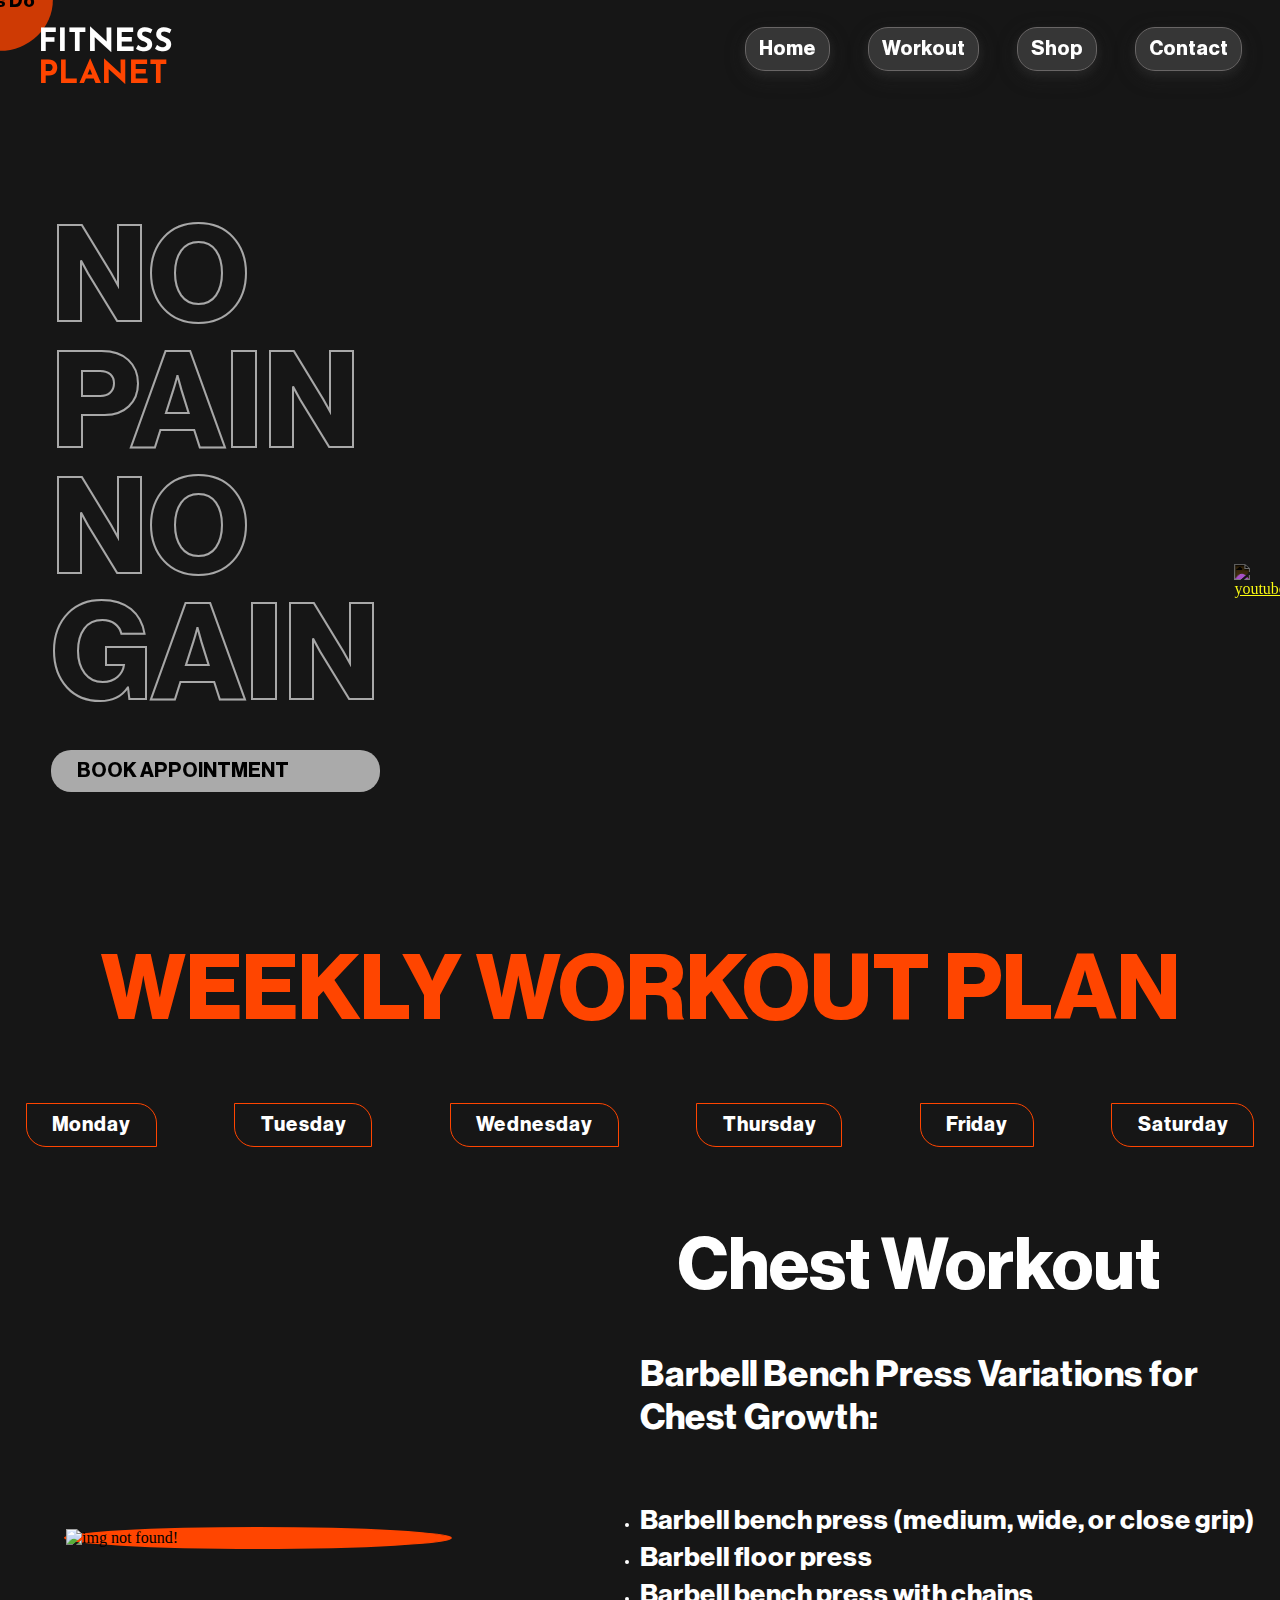
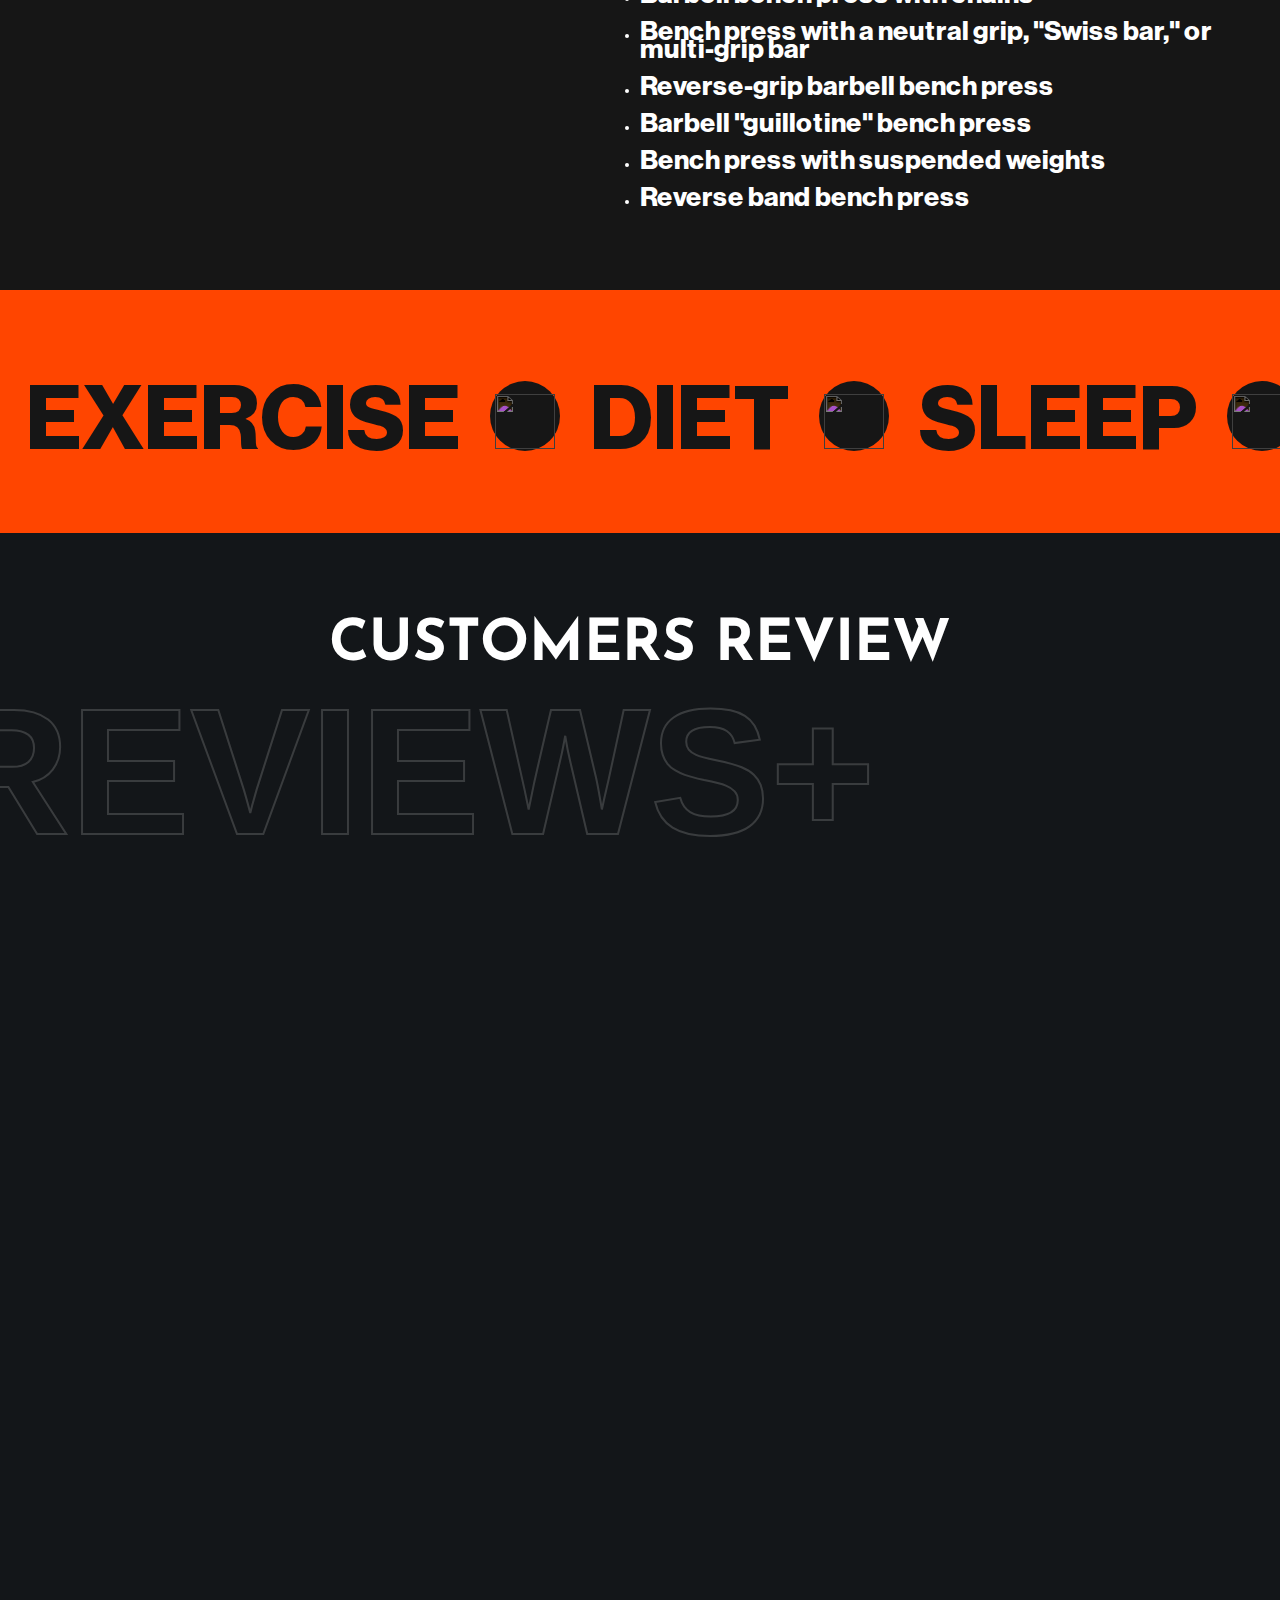
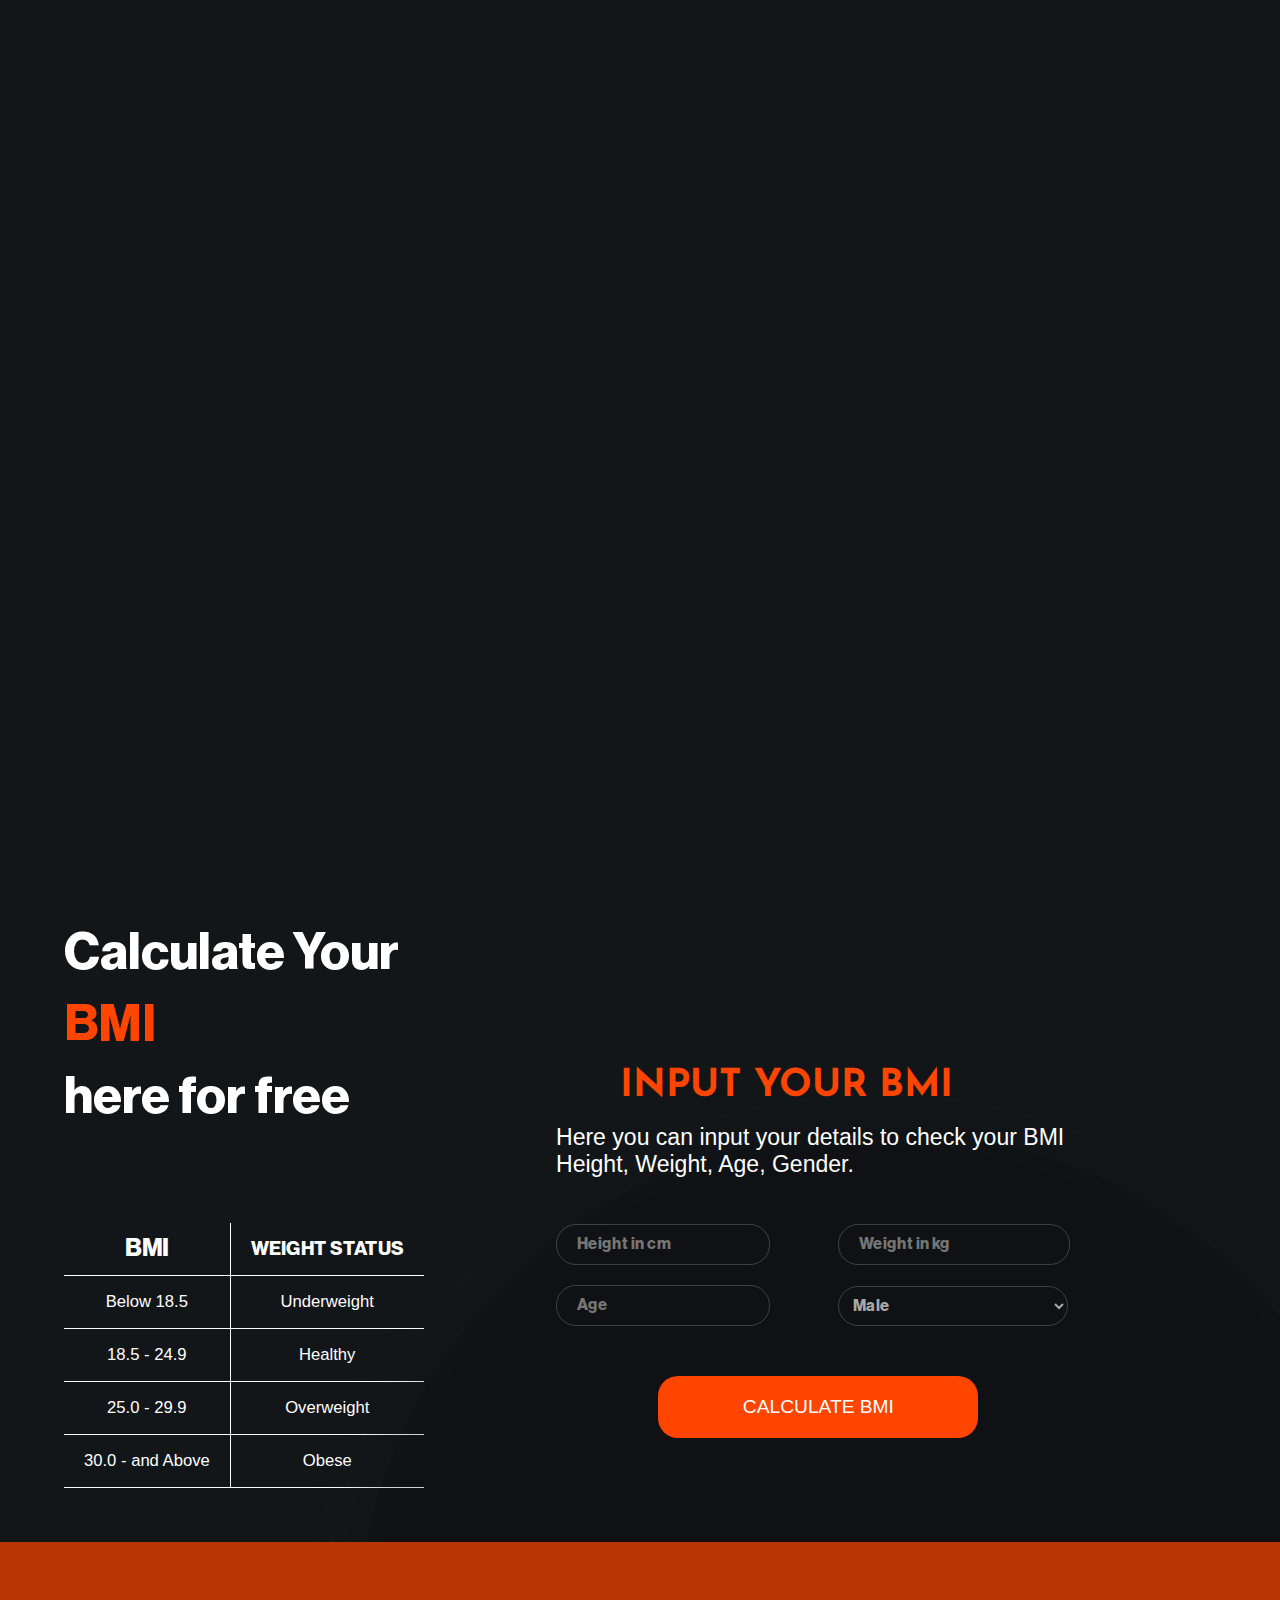
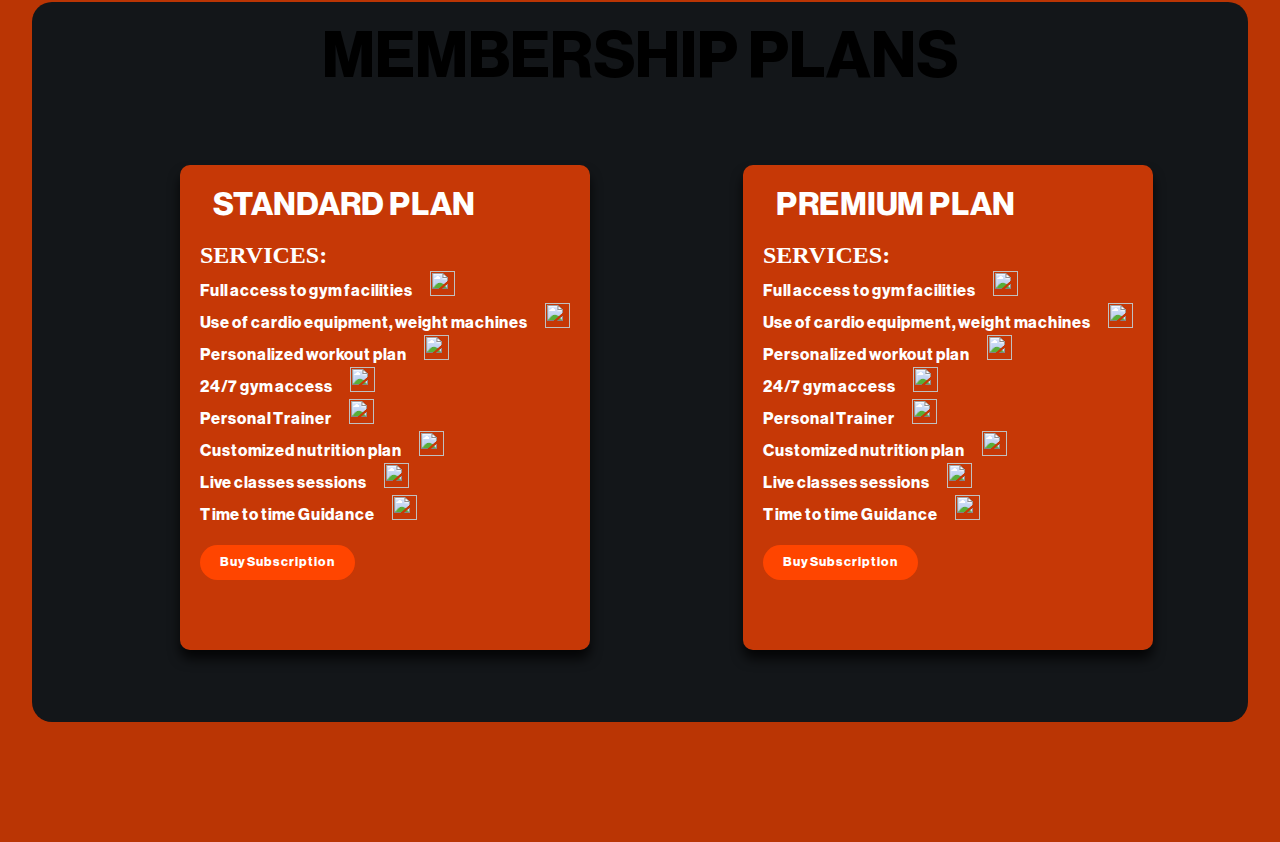
==== index.html @ 380e6aca "Add files via upload" ====
<!DOCTYPE html>
<html lang="en">
<head>
    <meta charset="UTF-8">
    <meta name="viewport" content="width=device-width, initial-scale=1.0">
    <title>GYM</title>
    <link rel="stylesheet" href="gym.css">
</head>
<body>
    <div class="web">
        <div class="page1">
            <div class="cursor-page1">
                <h1>Lets Do</h1>
            </div>
            <div class="animation-page1" id="imageContainer">
                <img src="images/gymimg1.jpg" alt="">
                <img src="images/gymimg2.jpg" alt="">
                <img src="images/gymimg3.jpg" alt="">
            </div>
            <div class="nav">
                <div class="logo">
                    <h1>FITNESS <span>PLANET</span> </h1>
                </div>
                <div class="navele">
                    <a href=""><h2>Home</h2></a>
                    <a href="#section-2"><h2>Workout</h2></a>
                    <a href=""><h2>Shop</h2></a>
                    <a href=""><h2>Contact</h2></a>
                </div>
            </div>

            <div class="content">
                <div class="cont1">
                    <h1>NO</h1>
                    <h1>PAIN</h1>
                    <h1>NO</h1>
                    <h1>GAIN</h1>
                </div>
                <div class="cont2">
                    <h2><a href="">BOOK APPOINTMENT</a></h2>
                </div>
            </div>

            <div class="social">
                <a href=""><img src="images/icons8-instagram-24.png" alt=""></a>    
                <a href=""><img src="images/icons8-facebook-24.png" alt=""></a>
                <a href=""><img src="images/icons8-twitter-24.png" alt=""></a>
                <a href="https://youtu.be/idx2PGdavjY?si=weSfnACNwejPuWHH"><img src="images/icons8-youtube-24.png" alt="youtube"></a>
            </div>
    </div>

    <!-- PAGE 2 -->
    <div class="page2" id="section-2">
            <h1 class="heading-line"><a href="">WEEKLY WORKOUT PLAN</a></h1>
        <div class="btn">
            <button onclick="toggleDiv(1)" id="btn1">Monday</button>
            <button onclick="toggleDiv(2)" id="btn2">Tuesday</button>
            <button onclick="toggleDiv(3)" id="btn3">Wednesday</button>
            <button onclick="toggleDiv(4)" id="btn4">Thursday</button>
            <button onclick="toggleDiv(5)" id="btn5">Friday</button>
            <button onclick="toggleDiv(6)" id="btn6">Saturday</button>
        </div>
            
      

     <div class="container">
            <div class="box active" id="div1">
                <div class="monday">
                    <img src="images/chest.png" alt="img not found!">
                </div>

                <div class="chest">
                <h1>Chest Workout</h1>
                    <h3>Barbell Bench Press Variations for Chest Growth:</h3>
                    <div class="line">
                        <ul>
                        <li><h2>Barbell bench press (medium, wide, or close grip)</h2></li> <br>
                        <li><h2>Barbell floor press</h2></li> <br>
                        <li><h2>Barbell bench press with chains</h2></li> <br>
                        <li><h2>Bench press with a neutral grip, "Swiss bar," or multi-grip bar</h2></li> <br>
                        <li><h2>Reverse-grip barbell bench press</h2></li><br>
                        <li><h2>Barbell "guillotine" bench press</h2></li><br>
                        <li><h2>Bench press with suspended weights</h2></li><br>
                        <li><h2>Reverse band bench press</h2></li><br>
                        </ul>
                    </div>
                </div>
            </div>
            <div class="box" id="div2">
                <div class="tuesday">
                    <img src="images/back.png" alt="image not found">
                </div>
                <div class="back">
                    <h1>Back Workout</h1>
                    <h3>Workouts For Full Back:</h3>
                    <div class="line">
                    <ul>
                        <li><h2>Barbell deadlift (from the floor)</h2></li> <br>
                        <li><h2>Barbell rack pull</h2></li> <br>
                        <li><h2>Romanian deadlift (barbell, dumbbell)</h2></li> <br>
                        <li><h2>Snatch-grip deadlift (from the floor or elevated pins)</h2></li> <br>
                        <li><h2>Trap bar deadlift</h2></li><br>
                        </ul>
                    </div>
                </div>
            </div>

            <div class="box" id="div3">
                <div class="wednesday">
                    <img src="images/bicep.png" alt="image not found">
                </div>
                <div class="bicep">
                    <h1>Bicep Workout</h1>
                    <h3>Workouts For Biceps:</h3>
                    <div class="line">
                    <ul>
                        <li><h2>Barbell Bicep Curl</h2></li> <br>
                        <li><h2>Dumbbell Hammer Curl</h2></li> <br>
                        <li><h2>Preacher Curl</h2></li> <br>
                        <li><h2>Concentration Curl</h2></li> <br>
                        <li><h2>Cable Bicep Curl</h2></li><br>
                        </ul>
                    </div>
                </div>
            </div>
            <div class="box" id="div4">
                <div class="thursday">
                    <img src="images/tricep.png" alt="image not found">
                </div>
                <div class="tricep">
                    <h1>Tricep Workout</h1>
                    <h3>Workouts For Tricep:</h3>
                    <div class="line">
                    <ul>
                        <li><h2>Tricep Dips</h2></li> <br>
                        <li><h2>Tricep Pushdown</h2></li> <br>
                        <li><h2>Close-Grip Bench Press</h2></li> <br>
                        <li><h2>Skull Crushers</h2></li> <br>
                        <li><h2>Overhead Tricep Extension</h2></li><br>
                        </ul>
                    </div>
                </div>
            </div>
            <div class="box" id="div5">
                <div class="friday">
                <img src="images/shounder.png" alt="image not found">
            </div>
            <div class="shoulder">
                <h1>Shoulder Workout</h1>
                <h3>Workouts For Shoulder:</h3>
                <div class="line">
                <ul>
                    <li><h2>Overhead Dumbbell Press</h2></li> <br>
                    <li><h2>Lateral Raises</h2></li> <br>
                    <li><h2>Front Raises</h2></li> <br>
                    <li><h2>Arnold Press</h2></li> <br>
                    <li><h2>Face Pulls</h2></li><br>
                    </ul>
                </div>
            </div>
        </div>
            <div class="box" id="div6">
                <div class="saturday">
                    <img src="images/leg.png" alt="image not found">
                </div>
                <div class="legs">
                    <h1>Legs Workout</h1>
                    <h3>Workouts For Leg:</h3>
                    <div class="line">
                    <ul>
                        <li><h2>Squats</h2></li> <br>
                        <li><h2>Deadlifts</h2></li> <br>
                        <li><h2>Lunges</h2></li> <br>
                        <li><h2>Leg Press</h2></li> <br>
                        <li><h2>Calf Raises</h2></li><br>
                        </ul>
                    </div>
                </div>
            </div>
    </div>
    </div>
    <!-- page 3 -->
        <div class="page3">
            <div class="walking">
                <div class="scroll">
                    <h1>EXERCISE</h1>
                    <div class="gola"><img src="images/scroll logo.png" alt=""></div>
                    <h1>DIET</h1>
                    <div class="gola"><img src="images/scroll logo.png" alt=""></div>
                    <h1>SLEEP</h1>
                    <div class="gola"><img src="images/scroll logo.png" alt=""></div>
                </div>

                <div class="scroll">
                    <h1>EXERCISE</h1>
                    <div class="gola"><img src="images/scroll logo.png" alt=""></div>
                    <h1>DIET</h1>
                    <div class="gola"><img src="images/scroll logo.png" alt=""></div>
                    <h1>SLEEP</h1>
                    <div class="gola"><img src="images/scroll logo.png" alt=""></div>
                </div>

                <div class="scroll">
                    <h1>EXERCISE</h1>
                    <div class="gola"><img src="images/scroll logo.png" alt=""></div>
                    <h1>DIET</h1>
                    <div class="gola"><img src="images/scroll logo.png" alt=""></div>
                    <h1>SLEEP</h1>
                    <div class="gola"><img src="images/scroll logo.png" alt=""></div>
                </div>
            </div>
        </div>

        <!-- page4 -->
        <div class="page4">
            <div class="costumer">
                <h2>REVIEWS+</h2>
                <a href=""><h1>CUSTOMERS REVIEW</h1></a>
            </div>
            <div class="cards">
                <div class="card">
                    <img src="images/face3.png" alt="">
                    <p>"I couldn't be happier with the web development services provided by this team! As an e-commerce entrepreneur, my website serves as the lifeblood of my business. I needed a platform that not only showcased my products beautifully but also offered a seamless shopping experience for my customers. From integrating payment gateways to optimizing for mobile responsiveness.</p>
                    <p class="customer-info">- Robin lara, from Robin & Sons</p>
                </div>

                <div class="card">
                    <img src="images/face4.png" alt="">
                    <p>"Working with this web development team was an absolute pleasure! As the CEO of a tech startup, I needed a dynamic and scalable website that could keep up with our rapid growth. From the initial consultation to the final deployment, they demonstrated exceptional expertise and innovation. Their understanding of our business goals, coupled with their proficiency in cutting-edge technologies.</p>
                    <p class="customer-info">- Tony, Tont Architecture</p>
                </div>

                <div class="card">
                    <img src="images/face5.png" alt="">
                    <p>"I cannot express enough gratitude for the outstanding web development service provided by this team. As a small business owner, I needed a website that not only showcased my products but also reflected the essence of my brand. The developers understood my vision perfectly and delivered beyond my expectations. Their attention to detail, professionalism, and prompt communication throughout the project were commendable.</p>
                    <p class="customer-info">- Elon, TWT Sites</p>
                </div>

                <div class="card">
                    <img src="images/face6.png" alt="">
                    <p>"Working with [Your Company Name] was an absolute pleasure! Their team went above and beyond to meet our needs and deliver exceptional results. I highly recommend their services."</p>
                    <p class="customer-info">- Franklin, Rockstar games</p>
                </div>
            
                <div class="card">
                    <img src="images/face4.png" alt="">
                    <p>"We've been using [Your Product/Service] for [duration] and couldn't be happier with the results. The support team at [Your Company Name] is responsive and knowledgeable. A fantastic experience overall!"</p>
                    <p class="customer-info">- Michel, Character, Rockstar Games</p>
                </div>
            
        </div>
        </div>

        <div class="page5">
            <div class="bmi-head">
                <h2 class="fade-out">BMI+</h2>
                <a href="#section2"><h1 class="fade-in">BMI CALCULATOR</h1></a>
            </div>
    
            <div id="section2" class="bmi-divi">
            <div class="bmi">
                <h1>Calculate Your <span>BMI</span> <br>here for free</h1>
                <div class="bmi-info">
                    <ul>
                        <li><h2>BMI</h2></li>
                        <li>Below 18.5</li>
                        <li>18.5 - 24.9</li>
                        <li>25.0 - 29.9</li>
                        <li>30.0 - and Above</li>
                    </ul>
                    <ol>
                        <li><h2>WEIGHT STATUS</h2></li>
                        <li>Underweight</li>
                        <li>Healthy</li>
                        <li>Overweight</li>
                        <li>Obese</li>
                    </ol>
                </div>
                
            </div>
            <div class="bmilog">
                <div class="bmi-lala">
                    <h1>INPUT YOUR BMI</h1> <br>
                    <p>Here you can input your details to check your BMI
                        <br> Height, Weight, Age, Gender.
                    </p>
                </div>
                <div class="height">
                    <input type="number" id="height" placeholder="Height in cm">
                </div>
                <div class="weight">
                    <input type="number" id="weight" placeholder="Weight in kg">
                </div>
                <div class="age">
                    <input type="number" id="age" placeholder="Age">
                </div>
                <div class="gender">
                    <select id="gender">
                        <option value="male">Male</option>
                        <option value="female">Female</option>
                    </select>
                </div>
                <button class="bmi-btn" onclick="calculateBMI()">CALCULATE BMI</button>
                <div id="result"></div>

                <div class="bmi-gola">

                </div>
            </div>
            </div>
        </div>

        <div class="page6">
            <div class="member">
            <div class="member-head">
                <h1>MEMBERSHIP PLANS</h1>
            </div>

            <div class="membership">
            <div class="member1">
                <h1>STANDARD PLAN</h1>
                <h2>SERVICES:</h2>
                <ul>
                    <li>Full access to gym facilities</li>
                    <img src="images/check-mark.png" alt=""> <br>
                    <li>Use of cardio equipment, weight machines</li>
                    <img src="images/check-mark.png" alt=""> <br>
                    <li>Personalized workout plan</li>
                    <img src="images/check-mark.png" alt=""> <br>
                    <li>24/7 gym access</li>
                    <img src="images/check-mark.png" alt=""> <br>
                    <li>Personal Trainer</li>
                    <img src="images/remove.png" alt=""> <br>
                    <li>Customized nutrition plan</li>
                    <img src="images/remove.png" alt=""> <br>
                    <li>Live classes sessions</li>
                    <img src="images/remove.png" alt=""> <br>
                    <li>Time to time Guidance</li>
                    <img src="images/remove.png" alt=""> <br>
                </ul>

                <div class="sub-btn">
                    <button>Buy Subscription</button>
                </div>
            </div>

            <div class="member2">
                <h1>PREMIUM PLAN</h1>
                <h2>SERVICES:</h2>
                <ul>
                    <li>Full access to gym facilities</li>
                    <img src="images/check-mark.png" alt=""> <br>
                    <li>Use of cardio equipment, weight machines</li>
                    <img src="images/check-mark.png" alt=""><br>
                    <li>Personalized workout plan</li>
                    <img src="images/check-mark.png" alt=""><br>
                    <li>24/7 gym access</li>
                    <img src="images/check-mark.png" alt=""><br>
                    <li>Personal Trainer</li>
                    <img src="images/check-mark.png" alt=""><br>
                    <li>Customized nutrition plan</li>
                    <img src="images/check-mark.png" alt=""><br>
                    <li>Live classes sessions</li>
                    <img src="images/check-mark.png" alt=""><br>
                    <li>Time to time Guidance</li>
                    <img src="images/check-mark.png" alt=""><br>
                </ul>

                <div class="sub-btn">
                    <button>Buy Subscription</button>
                </div>
            </div>
            </div>
        </div>
    </div>

    </div>
    <script src="https://cdnjs.cloudflare.com/ajax/libs/gsap/3.12.5/gsap.min.js" integrity="sha512-7eHRwcbYkK4d9g/6tD/mhkf++eoTHwpNM9woBxtPUBWm67zeAfFC+HrdoE2GanKeocly/VxeLvIqwvCdk7qScg==" crossorigin="anonymous" referrerpolicy="no-referrer"></script>
    <script src="https://cdnjs.cloudflare.com/ajax/libs/gsap/3.12.5/ScrollTrigger.min.js" integrity="sha512-onMTRKJBKz8M1TnqqDuGBlowlH0ohFzMXYRNebz+yOcc5TQr/zAKsthzhuv0hiyUKEiQEQXEynnXCvNTOk50dg==" crossorigin="anonymous" referrerpolicy="no-referrer"></script>
    <script src="gym.js"></script>

</body>
</html>
---- gym.css ----
@font-face {
    font-family: lala;
    src: url(NeueHaasDisplayBold.ttf);
}

@font-face {
    font-family: google;
    src: url(JosefinSans-Bold.ttf);
}



*{
    margin: 0%;
    padding: 0%;
}

html, body{
    height: 100%;
    width: 100%;
}

.page1{
    position: relative;
    display: flex;
    min-height: 100vh;
    width: 100%;
    background-color: #161616;
    overflow: hidden;
    cursor: none;
}

.cursor-page1{
    position: fixed;
    justify-content: center;
    align-items: center;
    display: flex;
    border-radius: 50%;
    background-color: rgba(255, 68, 0, 0.792);
    z-index: 9;
    height: 8vw;
    width: 8.3vw;
    transform: translate(-50%,-50%);
}

.cursor-page1 h1{
    font-family: lala;
    font-size: 1.5vw;
}

.animation-page1 {
    /* position: relative; */
    width: 100%;
    height: 100%;
    overflow: hidden;
}

.animation-page1 img {
    position: absolute;
    top: 0;
    left: 0;
    width: 100%;
    height: auto;
    opacity: 1;
}



.nav{
    height: 10vh;
    width: 100%;
    /* border: 1px solid red; */
    display: flex;
    position: absolute;
    justify-content: space-between;
    z-index: 10;
}

.logo{
    position: relative;
    display: flex;
    height: 8vh;
    width: 20vw;
    margin: 3vh 3vw;
}

.logo h1{
    position: relative;
    /* height: 6vh;
    width: 3.5vw; */
    color: #fff;
    font-family: google;
    display: inline-block;
}

.logo span{
    color: orangered;
}

/* social */

.social{
    position: absolute;
    top: 60vh;
    right: 20px;
    display: inline;
    /* border: 1px solid red; */
    width: 2vw;
    z-index: 10;
    
}

.social img{
    filter: invert(100%);
    padding-bottom: 20px;
    height: 2vw;
}

.navele{
    display: flex;
    position: relative;
    padding: 3vh 3vw;
    justify-content: center;
}

.navele h2{
    /* padding-left: 3vw; */
    font-family: "lala";
    font-size: 20px;
    border: 1px solid #696666;
    padding: 1vh 1vw;
    border-radius: 20px;
    /* box-shadow: 5px 5px rgb(56, 55, 55); */
    box-shadow: 0 4px 8px 0 rgba(48, 48, 48, 0.485), 0 6px 20px 0 rgba(48, 48, 48, 0.485);
    background-color: #ffffff24;
    backdrop-filter: blur(5px);
    transition: ease-in-out 0.3s;
    overflow: hidden;
}

.navele h2::after{
    content: "";
    position: absolute;
    bottom: -100%;
    left: 0;
    background-color: rgba(255, 68, 0, 0.853);
    height: 100%;
    width: 100%;
    border-radius: 50%;
    transition: all ease 0.4s;
    z-index: -1;
}

.navele h2:hover::after{
    bottom: 0;
    border-radius: 0;
}

.navele a{
    text-decoration: none;
    color: white;
    padding-left: 3vw;
}

.content{
    position: absolute;
    top: 24vh;
    left: 4vw;
    /* justify-content: space-between; */
    z-index: 10;
}

.cont1 h1{
    color: transparent;
    -webkit-text-stroke: 2px rgba(255, 255, 255, 0.627);
    font-family: lala;
    font-size: 15vh;
    line-height: 14vh;
    transition: all ease-in-out 0.4s;
    cursor: pointer;
}

.cont1:hover h1{
    color: #ffffffd5;
    -webkit-text-stroke: #161616c8;
}

.cont2{
    position: relative;
    top: 30px;
    /* left: -1.5vw; */
    /* justify-items: center; */
    
}

.cont2 h2 a{
    text-decoration: none;
    color: black;
}

.cont2 h2{
    border-radius: 20px;
    background-color: #ffffffa2;
    font-family: lala;
    padding: 1vh 2vw;
    font-size: 20px;
    position: relative;
    z-index: 9;
    overflow: hidden;
}

.cont2 h2::after{
    content: "";
    position: absolute;
    bottom: -100%;
    left: 0;
    background-color: rgba(255, 68, 0, 0.811);
    height: 100%;
    width: 100%;
    border-radius: 50%;
    transition: all ease 0.6s;
    z-index: -1;
}

.cont2 h2:hover::after{
    bottom: 0;
    border-radius: 0;
}

.cont2 h2:hover a{
    color: #fff;
    

}

.page2{
    position: relative;
    /* top: -10px; */
    min-height: 100vh;
    width: 100%;
    background-color: #161616;
}

.image-container{
    position: relative;
    width: 20vw;
    height: 10vh;
}

.image-container img{
    width: 20vw;
    height: 20vh;
}

/* chat */

.heading-line{
    display: flex;
    color: #fff;
    width: 100%;
    height: 20vh;
    justify-content: center;
    align-items: center;
    font-family: lala;
    font-size: 10vh;
    
}

.heading-line a{
    text-decoration: none;
    color: orangered;
    transition: all ease-out 0.4s;
}

.heading-line a:hover{
    -webkit-text-stroke: 2px rgba(255, 68, 0, 0.678);
    color: transparent;
}

.btn{
    position: relative;
    display: flex;
    width: 100%;
    height: 10vh;
    /* border: 1px solid red; */
    justify-content: space-between;
    align-items: center;
    overflow: hidden;
    transition: 0.4s;
    
}

.btn button{
    display: flex;
    font-size: 20px;
    margin: 2vw;
    overflow: hidden;
    padding: 1vh 2vw;
    border-top-right-radius: 20px;
    border-bottom-left-radius: 20px;
    font-family: lala;
    background-color: transparent;
    color: #fff;
    border: 1px solid orangered;
}
.container {
    position: relative;
    width: 100%;
    height: 80vh;
    bottom: 10px;
    /* border-top: 1px solid #cccccc80; */
    overflow: hidden;
    /* justify-content: center; */
    align-items: center;
    
}
.box {
    position: absolute;
    top: 0;
    left: 0;
    width: 100%;
    height: 100%;
    display: none;
}
/* .box.box.active {
    display: flex;
} */

.container .box h1{ 
    color: #fff;
} 

#div1{
    position: relative;
    display: flex;
    justify-content: space-between;
    align-items: center;
    margin: 2vh 5vw;
}

#div1 .monday{
    width: 30vw;
    position: relative;
    /* display: flex; */
    align-items: center;
    justify-content: center;
    border: 2px solid orangered;
    background-color: orangered;
    border-radius: 50%;
}

#div1 .monday img{
    height: 50vh;
    width: 30vw;
}

#div1 .chest{
    position: relative;
    display: flexbox;
    height: 100%;
    width: 50%;
    top: 5vh;
    right: 5vw;
    justify-content: space-between;
}

#div1 .chest .line{
    display: flexbox;
    position: relative;
    padding-top: 8vh;
    color: white;
    font-family: lala;
}

#div1 .chest .line h2{
    font-size: 3vh;
    line-height: 2vh;
    list-style-type: disc;
}

#div1 .chest .line ul li{
    list-style-type: disc;

}

#div1 .chest h3{
    padding-top: 5vh;
    /* padding-bottom: 7vh; */
    font-size: 4vh;
    font-family: lala;
    color: #fff;

}

#div1 .chest h1{
    font-family: lala;
    font-size: 8vh;
    margin-left: 3vw;
}

#div2{
    position: relative;
    display: flex;
    justify-content: space-between;
    align-items: center;
    margin: 2vh 5vw;
}

.tuesday{
    height: 50vh;
    width: 30vw;
    position: relative;
    align-items: center;
    justify-content: center;
    border: 2px solid orangered;
    background-color: orangered;
    border-radius: 50%;
}

.tuesday img{
    /* padding-left: 6vw;
    padding-top: 4vh; */
    height: 50vh;
    width: 30vw;
}

.back{
    position: relative;
    display: flexbox;
    height: 100%;
    width: 50%;
    top: 5vh;
    right: 5vw;
    justify-content: space-between;
}

#div2 .back .line{
    display: flexbox;
    position: relative;
    padding-top: 8vh;
    color: white;
    font-family: lala;
}

#div2 .back .line h2{
    font-size: 3vh;
    line-height: 2vh;
    list-style-type: disc;
}

#div2 .back .line ul li{
    list-style-type: disc;

}

.back h3{
    color: #fff;
    padding-top: 5vh;
    /* padding-bottom: 7vh; */
    font-size: 4vh;
    font-family: lala;
}

.back h1{
    font-family: lala;
    font-size: 8vh;
    margin-left: 3vw;
}

#div3{
    position: relative;
    display: flex;
    justify-content: space-between;
    align-items: center;
    margin: 2vh 5vw;
}

.wednesday{
    height: 50vh;
    width: 30vw;
    position: relative;
    align-items: center;
    justify-content: center;
    border: 2px solid orangered;
    background-color: orangered;
    border-radius: 50%;
}

.wednesday img{
 padding-left: 2vw;
    /* padding-top: 4vh; */
    height: 45vh;
    width: 25vw;
}

.bicep{
    position: relative;
    display: flexbox;
    height: 100%;
    width: 50%;
    top: 5vh;
    right: 5vw;
    justify-content: space-between;
}

#div3 .bicep .line{
    display: flexbox;
    position: relative;
    padding-top: 8vh;
    color: white;
    font-family: lala;
}

#div3 .bicep .line h2{
    font-size: 3vh;
    line-height: 2vh;
    list-style-type: disc;
}

#div3 .bicep .line ul li{
    list-style-type: disc;

}

.bicep h3{
    color: #fff;
    padding-top: 5vh;
    /* padding-bottom: 7vh; */
    font-size: 4vh;
    font-family: lala;
}

.bicep h1{
    font-family: lala;
    font-size: 8vh;
    margin-left: 3vw;
}

/* tricep */

#div4{
    position: relative;
    display: flex;
    justify-content: space-between;
    align-items: center;
    margin: 2vh 5vw;
}

.thursday{
    height: 50vh;
    width: 30vw;
    position: relative;
    align-items: center;
    justify-content: center;
    border: 2px solid orangered;
    background-color: orangered;
    border-radius: 50%;
}

.thursday img{
    padding-left: 4vw;
    padding-top: 3vh;
    height: 40vh;
    width: 20vw;
}

.tricep{
    position: relative;
    display: flexbox;
    height: 100%;
    width: 50%;
    top: 5vh;
    right: 5vw;
    justify-content: space-between;
}

#div4 .tricep .line{
    display: flexbox;
    position: relative;
    padding-top: 8vh;
    color: white;
    font-family: lala;
}

#div4 .tricep .line h2{
    font-size: 3vh;
    line-height: 2vh;
    list-style-type: disc;
}

#div4 .tricep .line ul li{
    list-style-type: disc;

}

.tricep h3{
    color: #fff;
    padding-top: 5vh;
    /* padding-bottom: 7vh; */
    font-size: 4vh;
    font-family: lala;
}

.tricep h1{
    font-family: lala;
    font-size: 8vh;
    margin-left: 3vw;
}

/* shoulder  */

#div5{
    position: relative;
    display: flex;
    justify-content: space-between;
    align-items: center;
    margin: 2vh 5vw;
}

.friday{
    height: 50vh;
    width: 30vw;
    position: relative;
    align-items: center;
    justify-content: center;
    border: 2px solid orangered;
    background-color: orangered;
    border-radius: 50%;
}

.friday img{
    padding-left: 4.5vw;
    padding-top: 3vh;
    height: 40vh;
    width: 20vw;
}

.shoulder{
    position: relative;
    display: flexbox;
    height: 100%;
    width: 50%;
    top: 5vh;
    right: 5vw;
    justify-content: space-between;
}

#div5 .shoulder .line{
    display: flexbox;
    position: relative;
    padding-top: 8vh;
    color: white;
    font-family: lala;
}

#div5 .shoulder .line h2{
    font-size: 3vh;
    line-height: 2vh;
    list-style-type: disc;
}

#div5 .shoulder .line ul li{
    list-style-type: disc;

}

.shoulder h3{
    color: #fff;
    padding-top: 5vh;
    /* padding-bottom: 7vh; */
    font-size: 4vh;
    font-family: lala;
}

.shoulder h1{
    font-family: lala;
    font-size: 8vh;
    margin-left: 3vw;
}

/* legs */

#div6{
    position: relative;
    display: flex;
    justify-content: space-between;
    align-items: center;
    margin: 2vh 5vw;
}

.saturday{
    height: 50vh;
    width: 30vw;
    position: relative;
    align-items: center;
    justify-content: center;
    border: 2px solid orangered;
    background-color: orangered;
    border-radius: 50%;
}

.saturday img{
    padding-left: 4.5vw;
    padding-top: 3vh;
    height: 40vh;
    width: 20vw;
}

.legs{
    position: relative;
    display: flexbox;
    height: 100%;
    width: 50%;
    top: 5vh;
    right: 5vw;
    justify-content: space-between;
}

#div6 .legs .line{
    display: flexbox;
    position: relative;
    padding-top: 8vh;
    color: white;
    font-family: lala;
}

#div6 .legs .line h2{
    font-size: 3vh;
    line-height: 2vh;
    list-style-type: disc;
}

#div6 .legs .line ul li{
    list-style-type: disc;

}

.legs h3{
    color: #fff;
    padding-top: 5vh;
    /* padding-bottom: 7vh; */
    font-size: 4vh;
    font-family: lala;
}

.legs h1{
    font-family: lala;
    font-size: 8vh;
    margin-left: 3vw;
}


.page3{
    position: relative;
    height: 27vh;
    width: 100%;
    display: flex;
    background-color: orangered;
}

.walking{
    position: relative;
    display: flex;
    /* justify-content: center; */
    align-items: center;
    white-space: nowrap;
    overflow-x: auto;
    height: 25vh;
    width: 100%;
    /* background-color: #161616; */
    margin-top: 2vh;
}

.scroll{
    position: relative;
    display: inline-block;
    white-space: nowrap;
    /* overflow-x: auto; */
    margin-left: 2vw;
    animation-name: scrol;
    animation-duration: 10s;
    animation-iteration-count: infinite;
    animation-timing-function: linear;
}

.walking::-webkit-scrollbar{
    display: none;
}

.scroll h1{
    color: #161616;
    font-family: lala;
    display: inline-block;
    font-size: 7vw;
}

.scroll .gola{
    position: relative;
    display: inline-block;
    background-color: #161616;
    border-radius: 50%;
    width: 70px;
    height: 70px;
    margin-left: 2vw;
    margin-right: 2vw;
    /* margin-bottom: 3vh; */
}

.scroll .gola img{
    height: 55px;
    width: 60px;
    padding-left: 5px;
    padding-top: 1.5vh;
    filter: invert(100%);
}

@keyframes scrol{
    from{
        transform: translateX(0);
    }

    to{
        transform: translateX(-100%);
    }
} 

/* page4 */

.page4{
    min-height: 100vh;
    width: 100%;
    position: relative;
    background-color: #131619;
    z-index: 5;
}

/* card */
 .costumer{
    position: relative;
    display: flex;
    width: 100%;
    height: 13vh;
    justify-content: center;
    align-items: center;
    padding-top: 5vh;
    /* overflow: hidden; */
    transition: ease-in-out 0.4s;
 }

 .costumer h1{
    margin-top: 2vh ;
    display: flex;
    font-family: google;
    font-size: 4.5vw;
    /* overflow: hidden;
    transition: ease-in-out 0.4s; */
 }

 .costumer a{
    color: #fff;
    text-decoration: none;
 }


 .cards{
    position: relative;
    display: flex;
    width: 100%;
    flex-wrap: wrap;
    justify-content: center;
    gap: 20px;
    margin-top: 100px;
}

.card {
    background-color: rgba(238, 71, 10, 0.78);
    backdrop-filter: blur(10px);
    border-radius: 8px;
    padding: 40px;
    box-shadow: 0 4px 8px rgba(0, 0, 0, 0.1);
    max-width: 350px;
    margin-bottom: 40px;
    transition: ease-in-out 2s;
}
.card img{
    height: 10vh;
    width: 10vh;
    border-radius: 50%;
    display: inline-block;
    position: relative;
}

.card:hover{
    /* color: transparent;
    background-color: transparent; */
    border: 1px solid rgba(255, 68, 0, 0.877);
    cursor: pointer;
}

.card:hover .cards{
    gap: 15px;
}

.card p {
    padding-top: 3vh;
    /* font-family: sans-serif; */
    color: #fff;
    font-size: 18px;
    /* line-height: 1.6; */
    margin-bottom: 6px;
}

.card .customer-info {
    font-style: italic;
}

.card {
    opacity: 0;
    transform: translateY(50px);
    transition: opacity 1s ease, transform 1s ease;
    
}

.card.active {
    opacity: 1;
    transform: translateY(0);
    overflow: hidden;
}

.card.active::after{
    display: flex;
    content: "";
    position: absolute;
    height: 0;
    width: 0;
    background-color: #131619;
    top: 50%;
    left: 50%;
    /* display: none; */
    transition: ease-in 0.3s;
    border-radius: 50%;
    z-index: -1;
    justify-content: center;
    align-items: center;
}

.card.active:hover:after{
    height: 180%;
    width: 180%;
    top: -20%;
    left: -40%;
    /* bottom: -100%; */
    display: flex;
    /* border-radius: 10px; */
}

.card.active:hover{
    transition: ease-in-out 0.5s;
}

.costumer h2{
    position: absolute;
    display: flex;
    left: -60px;
    top: 15vh;
    color: transparent;
    font-family: sans-serif;
    font-size: 20vh;
    -webkit-text-stroke: 2px #8e8e8e51;
    z-index: -1;
}

.page5{
    display: flex;
    position: relative;
    min-height: 100vh;
    width: 100%;
    background-color: #131619;
    justify-content: space-between;
    z-index: 8;
    overflow: hidden;
}

/* .page5 img{
    position: absolute;
    height: 100%;
    width: 100%;
    filter: brightness(50%) blur(2px);
    /* filter: blur(2px);
    border-radius: 20px;
} */

/* BMI Calculator */

.bmi-head{
    position: relative;
    display: flex;
    justify-content: center;
    align-items: center;
    /* margin-top: 10px; */
    width: 100%;
    height: 20vh;
}

.bmi-head h1{
    font-size: 11vh;
    font-family: google;
    z-index: 9;
}

.bmi-head h2{
    position: absolute;
    left: 0;
    font-size: 30vh;
    font-weight: 800;
    font-family: sans-serif;
    color: transparent;
    -webkit-text-stroke: 2px #ffffff27;
    z-index: -1;
}

.bmi-head a{
    color: orangered;
    text-decoration: none;
    padding: 20px 40px;
    border-radius: 60px;
    transition: 0.4s;
}

.bmi-divi{
    position: absolute;
    display: flex;
    justify-content: space-between;
    align-items: center;
    width: 100%;
    /* margin: 12vh 0; */
}

.bmi{
    position: relative;
    /* margin-top: 100px;  */
    /* background-color: black; */
    margin-left: 5vw;
    width: 30vw;
    
}

.bmi h1{
    color: #fff;
    font-family: lala;
    font-size: 4vw;
    line-height: 8vh;
}

.bmi h1 span{
    color: orangered;
    width: 6vw;
}

.bmi-info{
    position: relative;
    display: flex;
    color: #fff;
    top: 10vh;
}

.bmi-info ul li h2{
    font-family: lala;
    list-style: none;
}

.bmi-info ul li{
    display: flex;
    list-style: none;
    font-size: 1.3vw;
    font-family: sans-serif;
    /* border: 1px solid #fff; */
    border-right: 1px solid #fff;
    border-bottom: 1px solid #fff;
    line-height: 4vh;
    justify-content: center;
    align-items: center;
    padding: 8px 20px;
}

.bmi-info ol li h2{
    font-family: lala;
    list-style: none;
    font-size: 1.5vw;
}

.bmi-info ol li{
    display: flex;
    list-style: none;
    font-size: 1.3vw;
    font-family: sans-serif;
    /* border: 1px solid #fff; */
    border-bottom: 1px solid #fff;
    line-height: 4vh;
    justify-content: center;
    align-items: center;
    padding: 8px 20px;
}

.bmilog {
    position: relative;
    /* display: inline-block; */
    margin-top: 45vh;
    margin-right: 5vw;
    padding-top: 200px;
    width: 50%;
    height: 65vh;
    padding: 20px;
    z-index: 9;
}

.bmi-lala{
    /* display: flex; */
    /* justify-content: center; */
    position: relative;
    align-items: center;
    z-index: 9;
}

.bmi-lala h1{
    position: relative;
    font-family: google;
    font-size: 3vw;
    display: block;
    width: 100%;
    /* height: 10vh; */
    margin-left: -10vh;
}

.bmi-lala p{
    position: relative;
    color: #fff;
    font-size: 1.8vw;
    width: 100%;
    height: 10vh;
    font-family: sans-serif;
}

.bmi-gola{
    height: 120vh;
    width: 120vh;
    position: absolute;
    border: 2px solid #afafaf4e;
    background-color: rgba(0, 0, 0, 0.19);
    border-radius: 50%;
    right: -30%;
    top: 10%;
    filter: blur(20px);
    animation-name: bmigola;
    animation-duration: 20s;
    animation-timing-function: linear;
    animation-iteration-count: infinite;
    animation-direction: alternate;
    z-index: -1;
}

@keyframes bmigola {
    from{
        transform: translateX(0);
    }

    to{
        transform: translateX(-100%) translateY(-100%);
        height: 200vh;
        width: 200vh;
    }
}

.bmilog h1 {
    text-align: center;
    color: orangered ;
    /* font-family: lala; */
}


input {
    display: inline-block;
    width: 50%;
    margin: 10px 0;
    padding: 10px 0;
    border-radius: 20px;
    border: 1px solid #000000;
}

.bmi-btn {
    position: relative;
    display: flex;
    /* margin: 40px 0; */
    width: 50%;
    padding: 20px;
    background-color: orangered;
    color: #fff;
    font-size: 1.5vw;
    border: none;
    border-radius: 20px;
    cursor: pointer;
    justify-content: center;
    align-items: center;
    margin-left: 8vw;
}

.bmi-btn:hover {
    background-color: rgb(208, 66, 15);
}

.height{
    display: inline-block;
    width: 30%;
    z-index: 9;
}

.height input{
    width: 100%;
    background-color: transparent;
    border: 1px solid #b3b3b349;
    color: #fff;
    padding-left: 20px;
    font-size: 16px;
    font-family: lala;
}

.height input:hover{
    border-color: black;
    cursor: pointer;
}

.weight input:hover{
    border-color: black;
    cursor: pointer;
}

.age input:hover{
    border-color: black;
    cursor: pointer;
}

.gender select:hover{
    border-color: black;
    cursor: pointer;
}

.weight{
    position: absolute;
    display: inline-block;
    /* right: 1px; */
    padding-left: 7vw;
    width: 62%;
    z-index: 9;
}

.weight input{
    background-color: transparent;
    border: 1px solid #b3b3b349;
    color: #fff;
    padding-left: 20px;
    font-size: 16px;
    font-family: lala;
    z-index: 9;
}

.age{
    position: relative;
    display: flex;
    width: 60%;
}

.age input{
    background-color: transparent;
    border: 1px solid #b3b3b349;
    color: #fff;
    padding-left: 20px;
    font-size: 16px;
    font-family: lala;
}

.gender{
    position: relative;
    display: flex;
    width: 36%;
    margin-left: 22vw;
    /* left: 43.3vh; */
    /* top: 6.2vw; */
    bottom: 50px;
    z-index: 9;
}

.gender select{
    width: 100%;
    background-color: transparent;
    border: 1px solid #b3b3b349;
    color: #a7a7a7;
    border-radius: 20px;
    /* padding-left: 20px; */
    font-size: 16px;
    font-family: lala;
    padding: 10px;
    z-index: 9;
}

#result {
    margin-top: -10vh;
    margin-left: -18%;
    font-size: 25px;
    font-weight: bold;
    color: orangered;
    font-family: lala;
    
}

/* Your existing CSS styles */

/* Fade-in effect */
.fade-in {
    opacity: 0;
    transition: opacity 0.5s ease-in-out;
}
.fade-in.show {
    opacity: 1;
}

.fade-out {
    opacity: 0;
    transition: opacity 2s ease-in-out;
}
.fade-out.low {
    opacity: 1;
}

.page6{
    min-height: 100vh;
    width: 100%;
    position: relative;
    display: flex;
    justify-content: center;
    /* align-items: center; */
    background-color: rgb(186, 53, 4);
}

.member{
    position: relative;
    display: block;
    height: 80vh;
    width: 95%;
    background-color: #131619;
    border-radius: 20px;
    margin-top: 60px;
    align-items: center;
    justify-content: center;
    overflow: hidden;
}

.member-head{
    position: relative;
    display: flex;
    margin-top: 10px;
    width: 100%;
    height: 10vh;
    justify-content: center;
    align-items: center;
}

.member-head h1{
    color: black;
    font-size: 5vw;
    font-family: lala;
}

.membership{
    position: relative;
    display: flex;
    justify-content: space-between;
    align-items: center;
    width: 80%;
    margin-left: 10vw;
}

.member1{
    position: relative;
    display: inline-block;
    top: 7vh;
    left: 20px;
    height: 45vh;
    /* border: 1px solid orangered; */
    border-radius: 10px;
    padding: 40px 20px;
    background-color: rgba(225, 62, 3, 0.869);
    box-shadow: -0px 9px 12px rgba(0, 0, 0, 0.772); /* Box shadow effect */
}

.member1 img{
    height: 25px;
    width: 25px;
    display: inline-block;
    padding-left: 1vw;
    margin-top: 2px;
}

.imagess img{
    height: 100vh;
    width: 100%;
    position: absolute;
    filter: brightness(70%);
}

.member2{
    
    position: relative;
    display: inline-block;
    top: 7vh;
    left: 20px;
    height: 45vh;
    /* border: 1px solid orangered; */
    border-radius: 10px;
    padding: 40px 20px;
    background-color: rgba(225, 62, 3, 0.869);
    box-shadow: -0px 9px 12px rgba(0, 0, 0, 0.772); /* Box shadow effect */
}

.member2 img{
    height: 25px;
    width: 25px;
    display: inline-block;
    padding-left: 1vw;
    margin-top: 2px;
}

.member1 h1{
    color: rgb(255, 255, 255);
    font-family: lala;
    padding-left: 1vw;
    line-height: 1px;

}

.member1 h2{
    color: #fff;
    padding-top: 4vh;
}

.member1 ul li{
    color: #fff;
    display: inline-block;
    font-family: lala;
}

.member2 h1{
    color: rgb(255, 255, 255);
    font-family: lala;
    padding-left: 1vw;
    line-height: 1px;
}

.member2 h2{
    color: #fff;
    padding-top: 4vh;
}

.member2 ul li{
    color: #fff;
    display: inline-block;
    font-family: lala;
}

.sub-btn button{
    position: relative;
    display: flex;
    justify-content: center;
    align-items: center;
    background-color: orangered;
    border-radius: 20px;
    padding: 10px 20px;
    border: none;
    font-size: 1vw;
    font-family: lala;
    color: #fff;
    cursor: pointer;
    z-index: 9;
    overflow: hidden;
}

.sub-btn{
    margin: 20px 0;
    bottom: 0;
}

.sub-btn button::after{
    content: "";
    position: absolute;
    height: 100%;
    width: 100%;
    background-color: black;
    top: -100%;
    border-radius: 50%;
    transition: 0.4s;
}

.sub-btn button:hover::after{
    top: 0;
    border-radius: 0;
    z-index: -1;
}
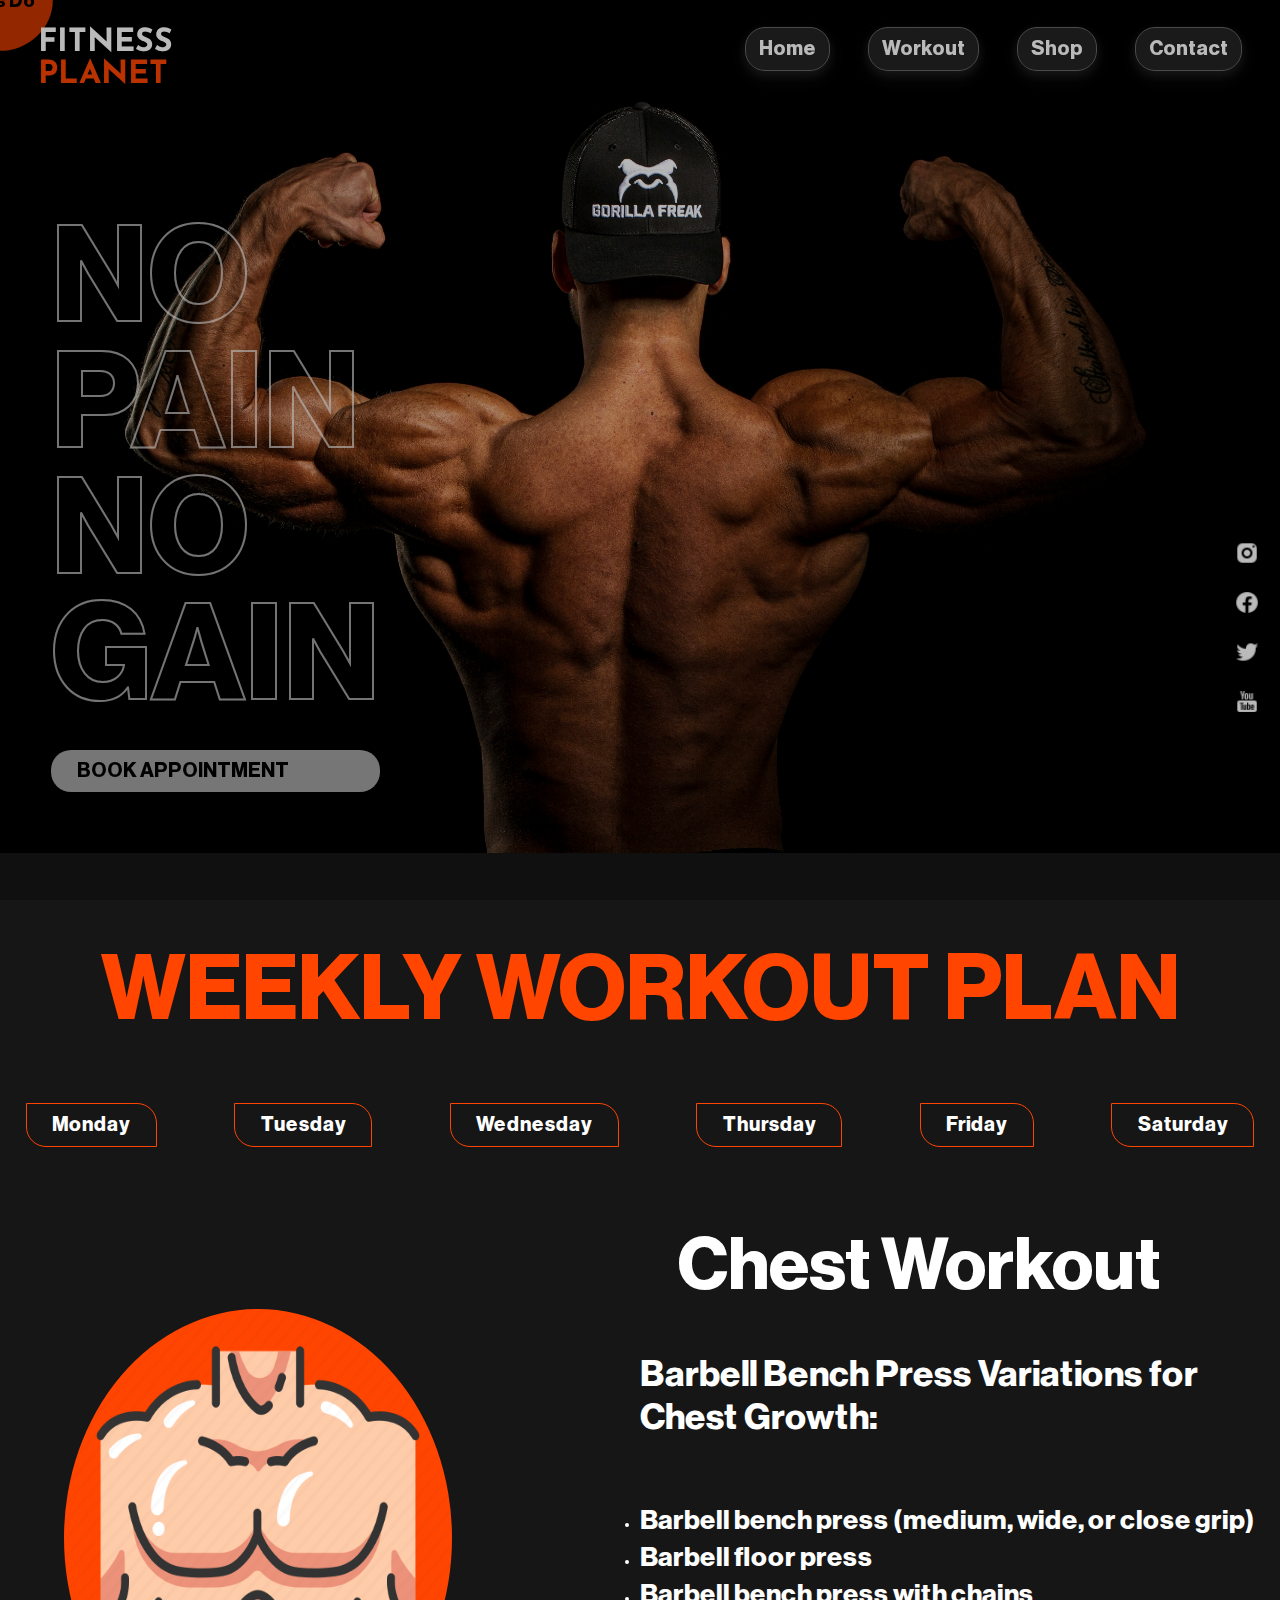
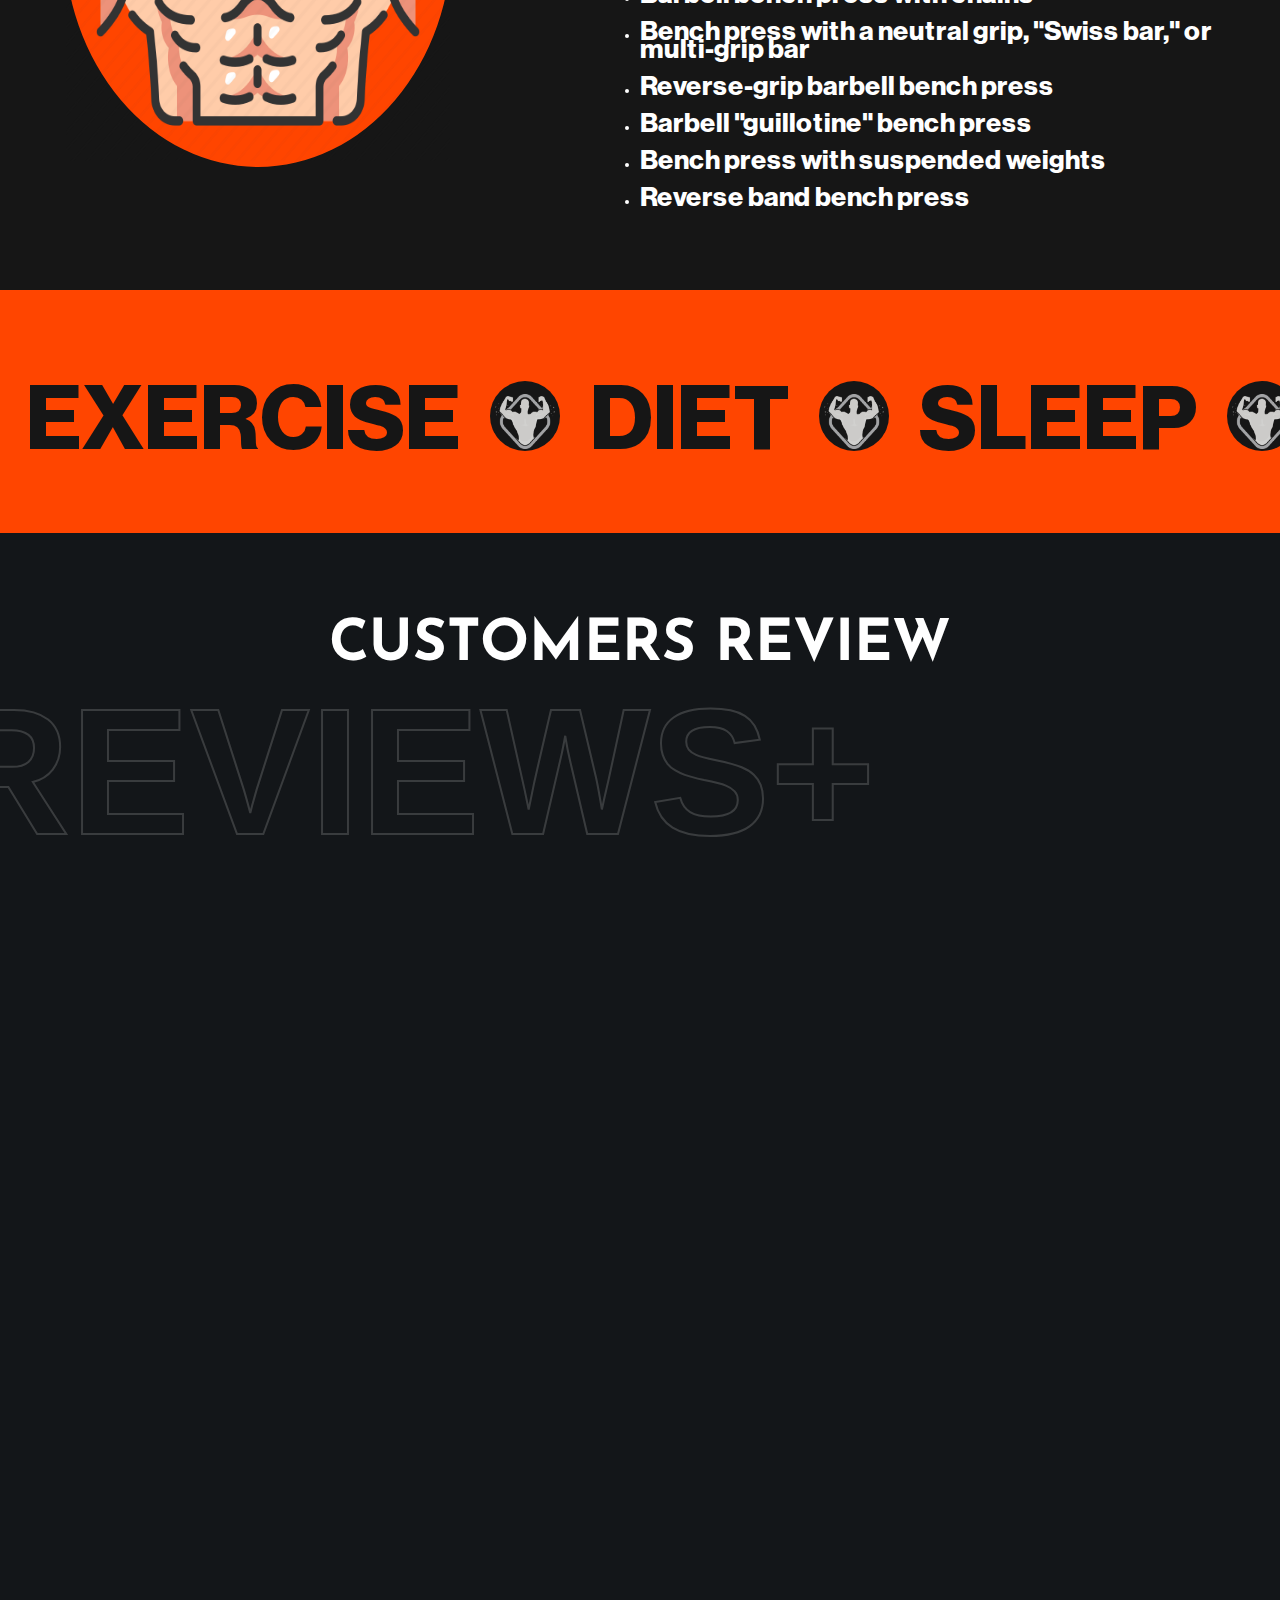
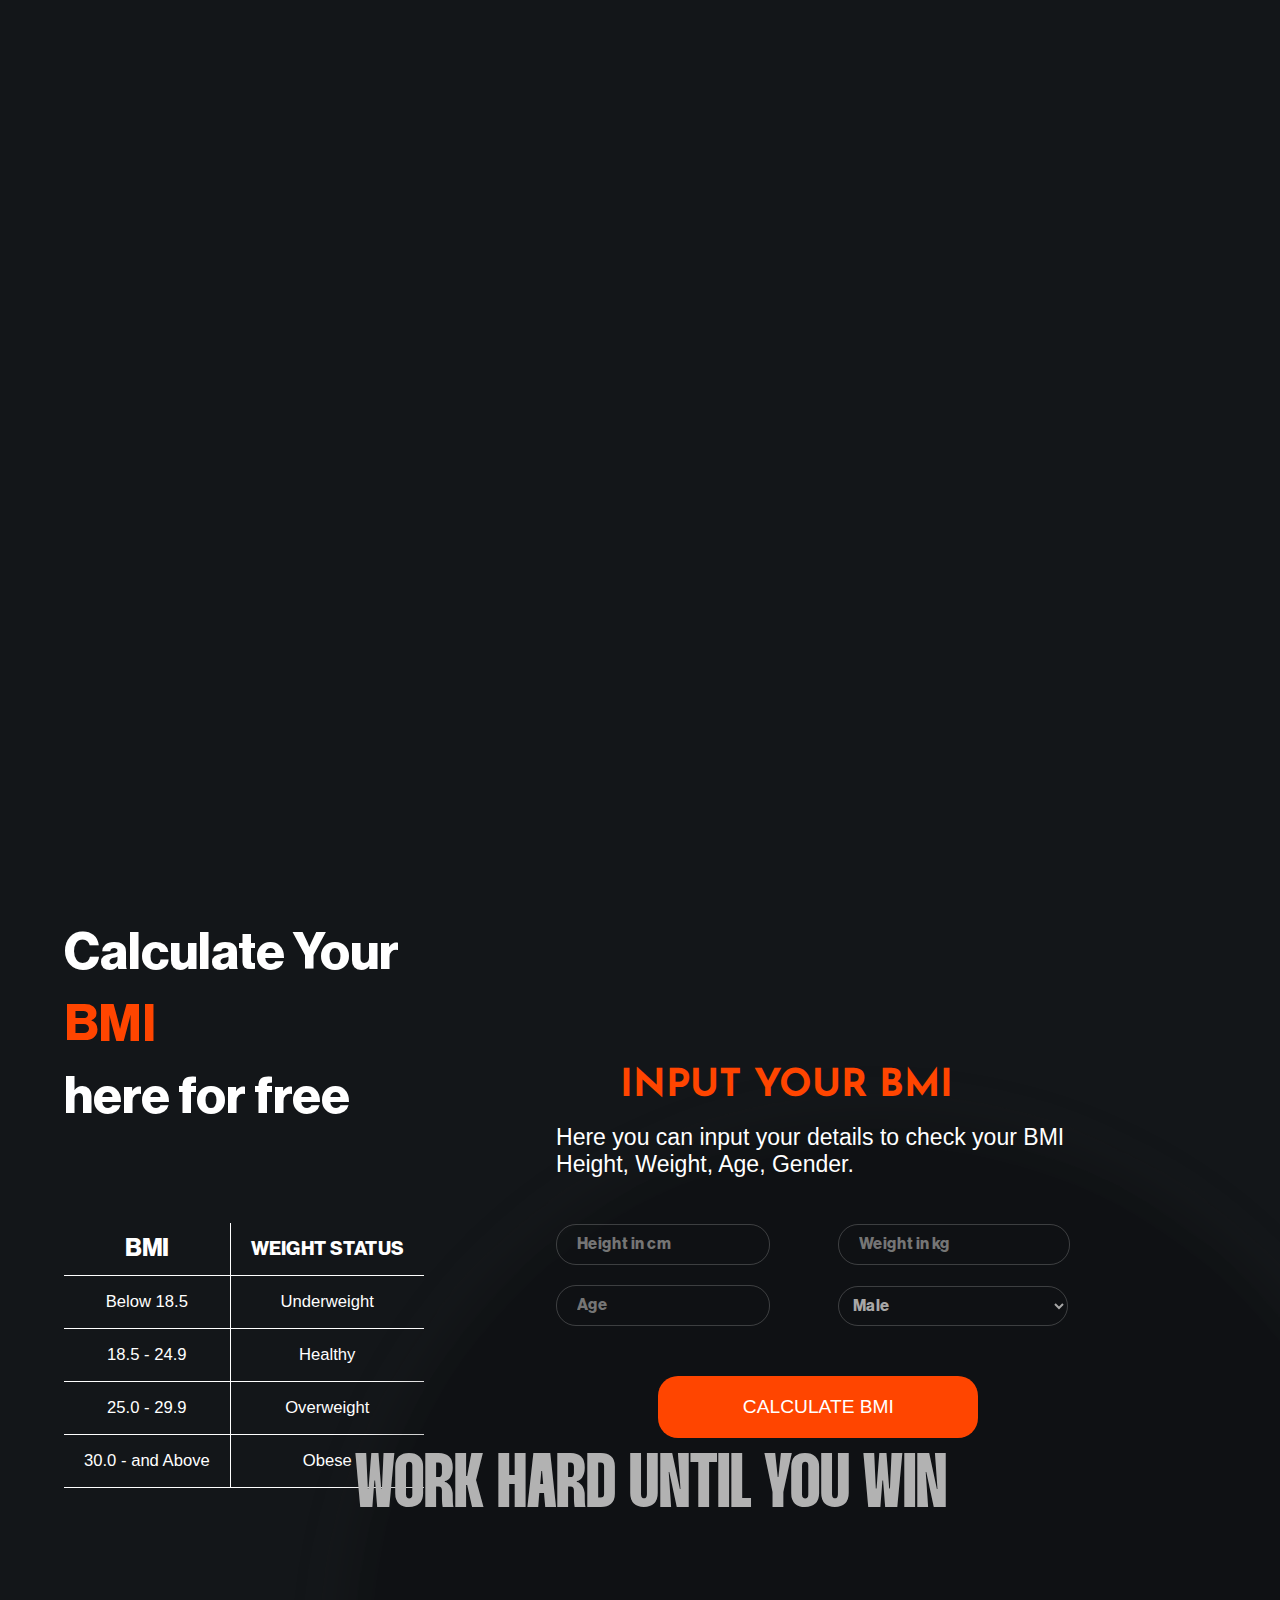
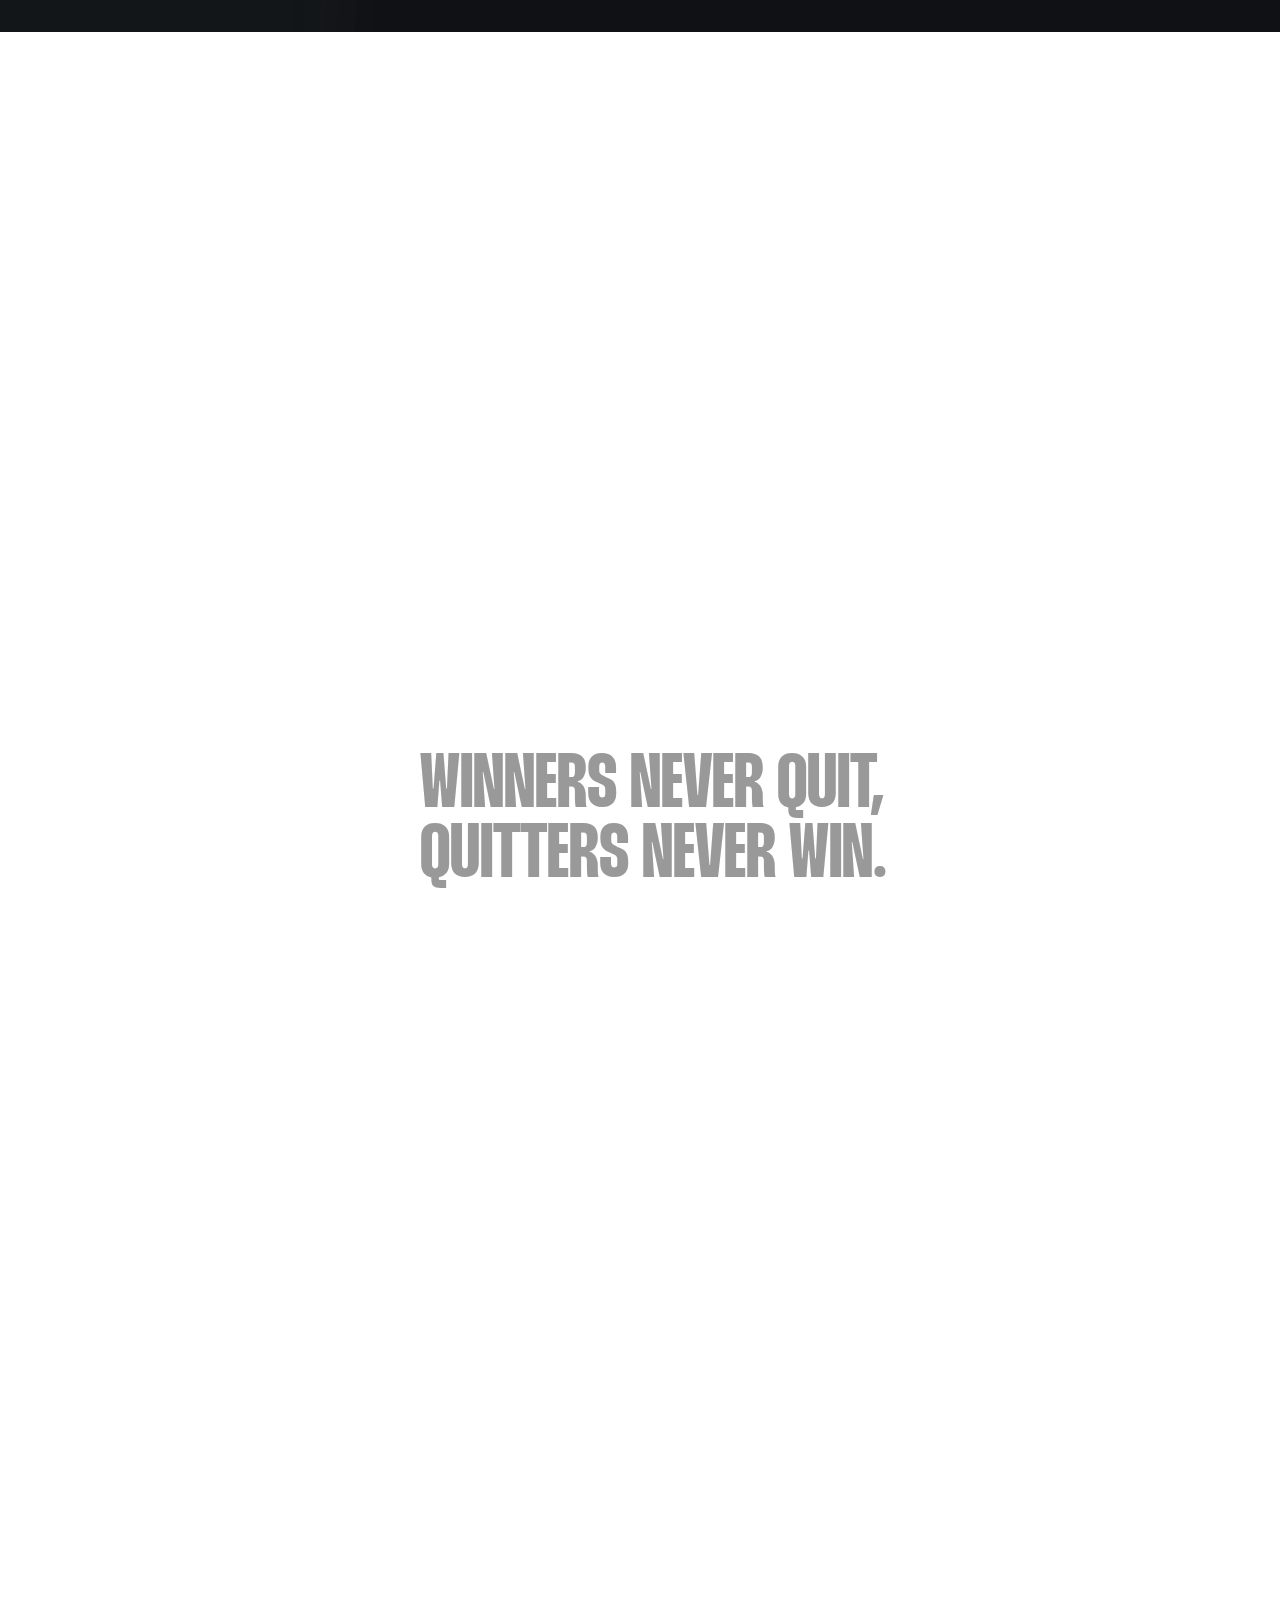
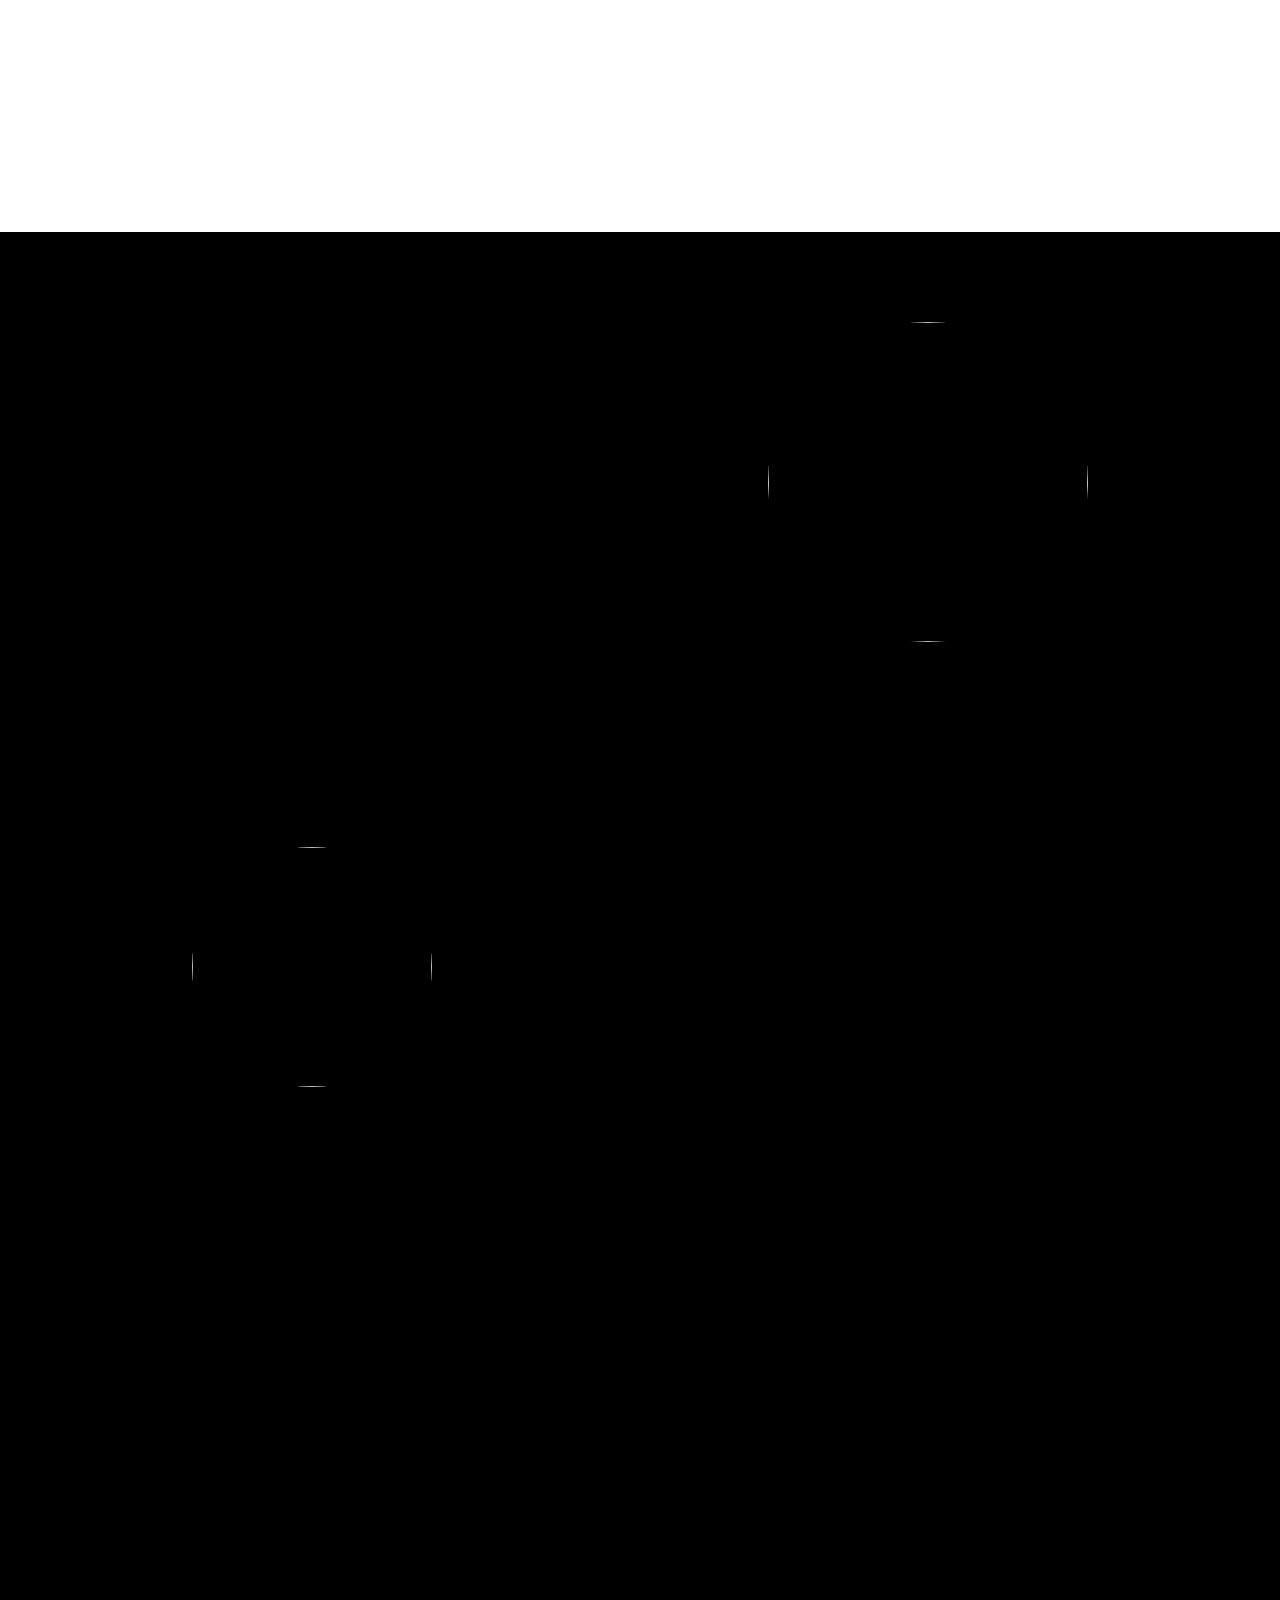
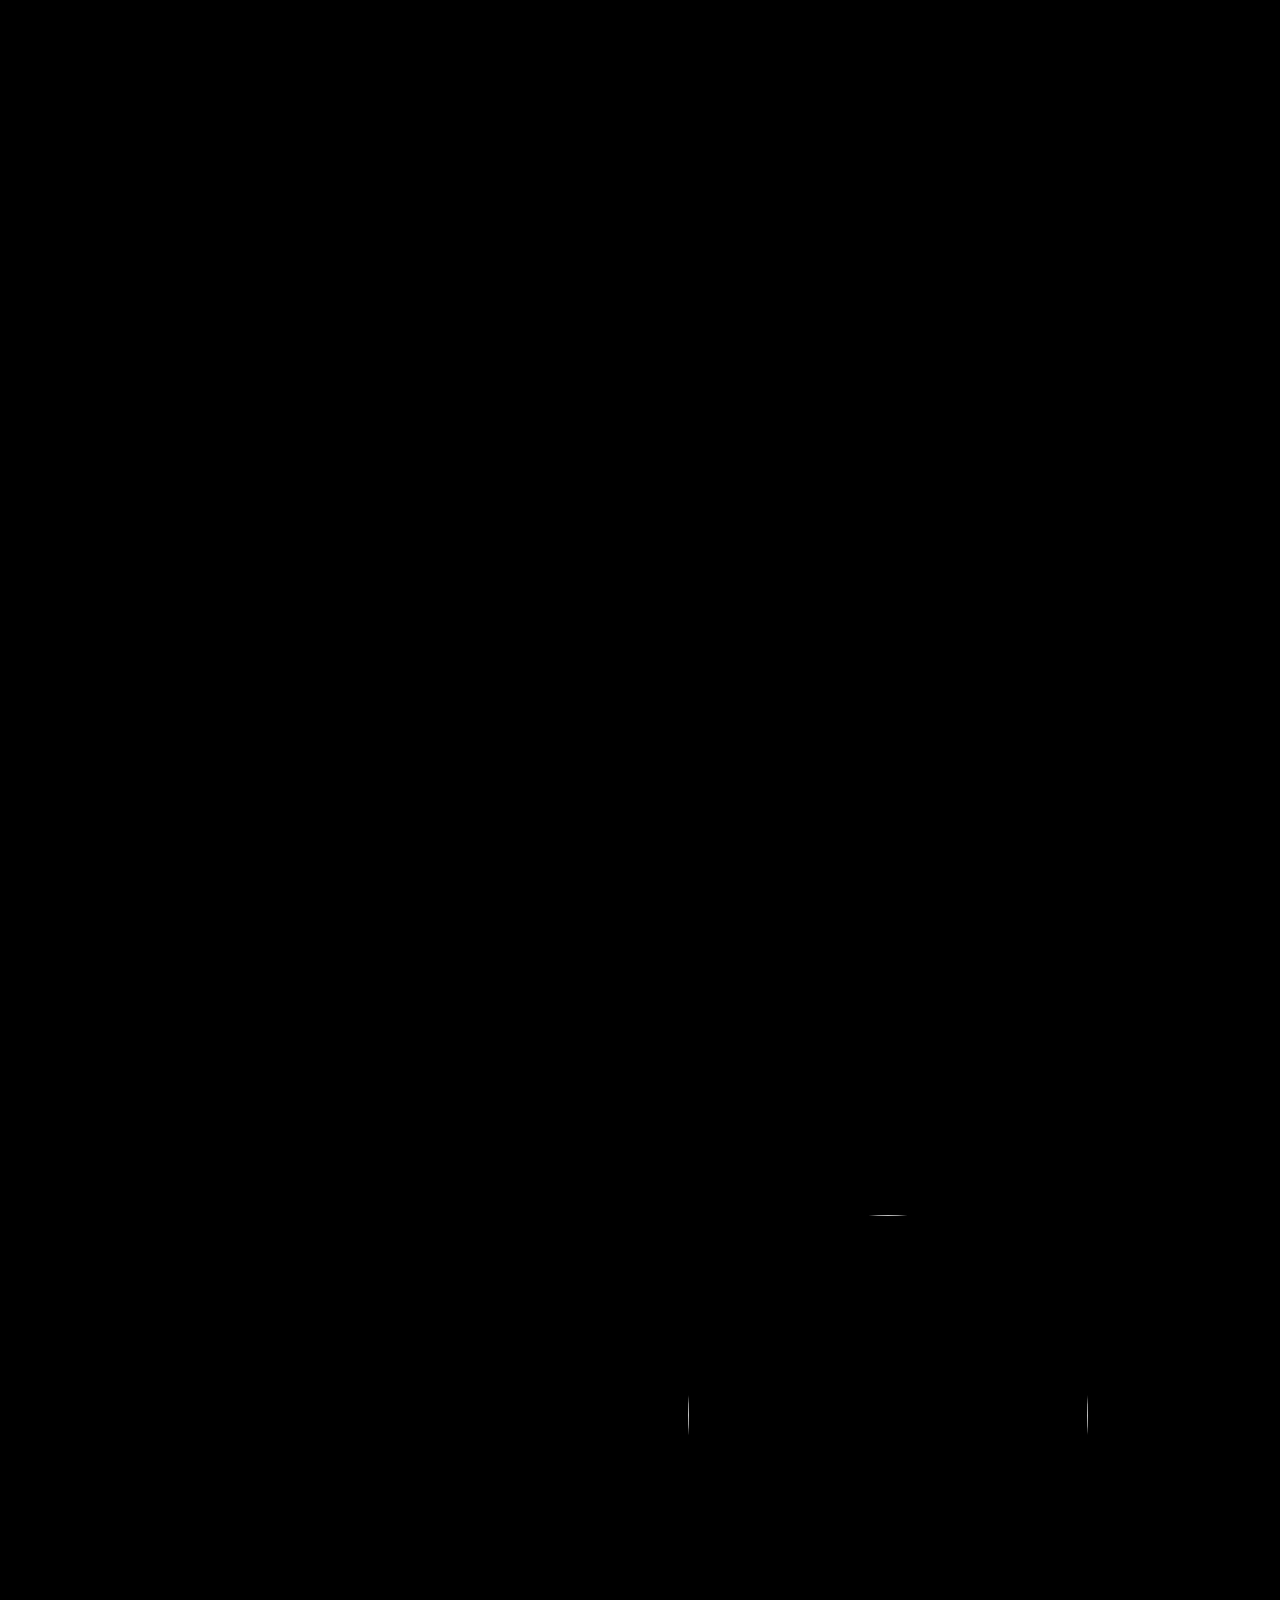
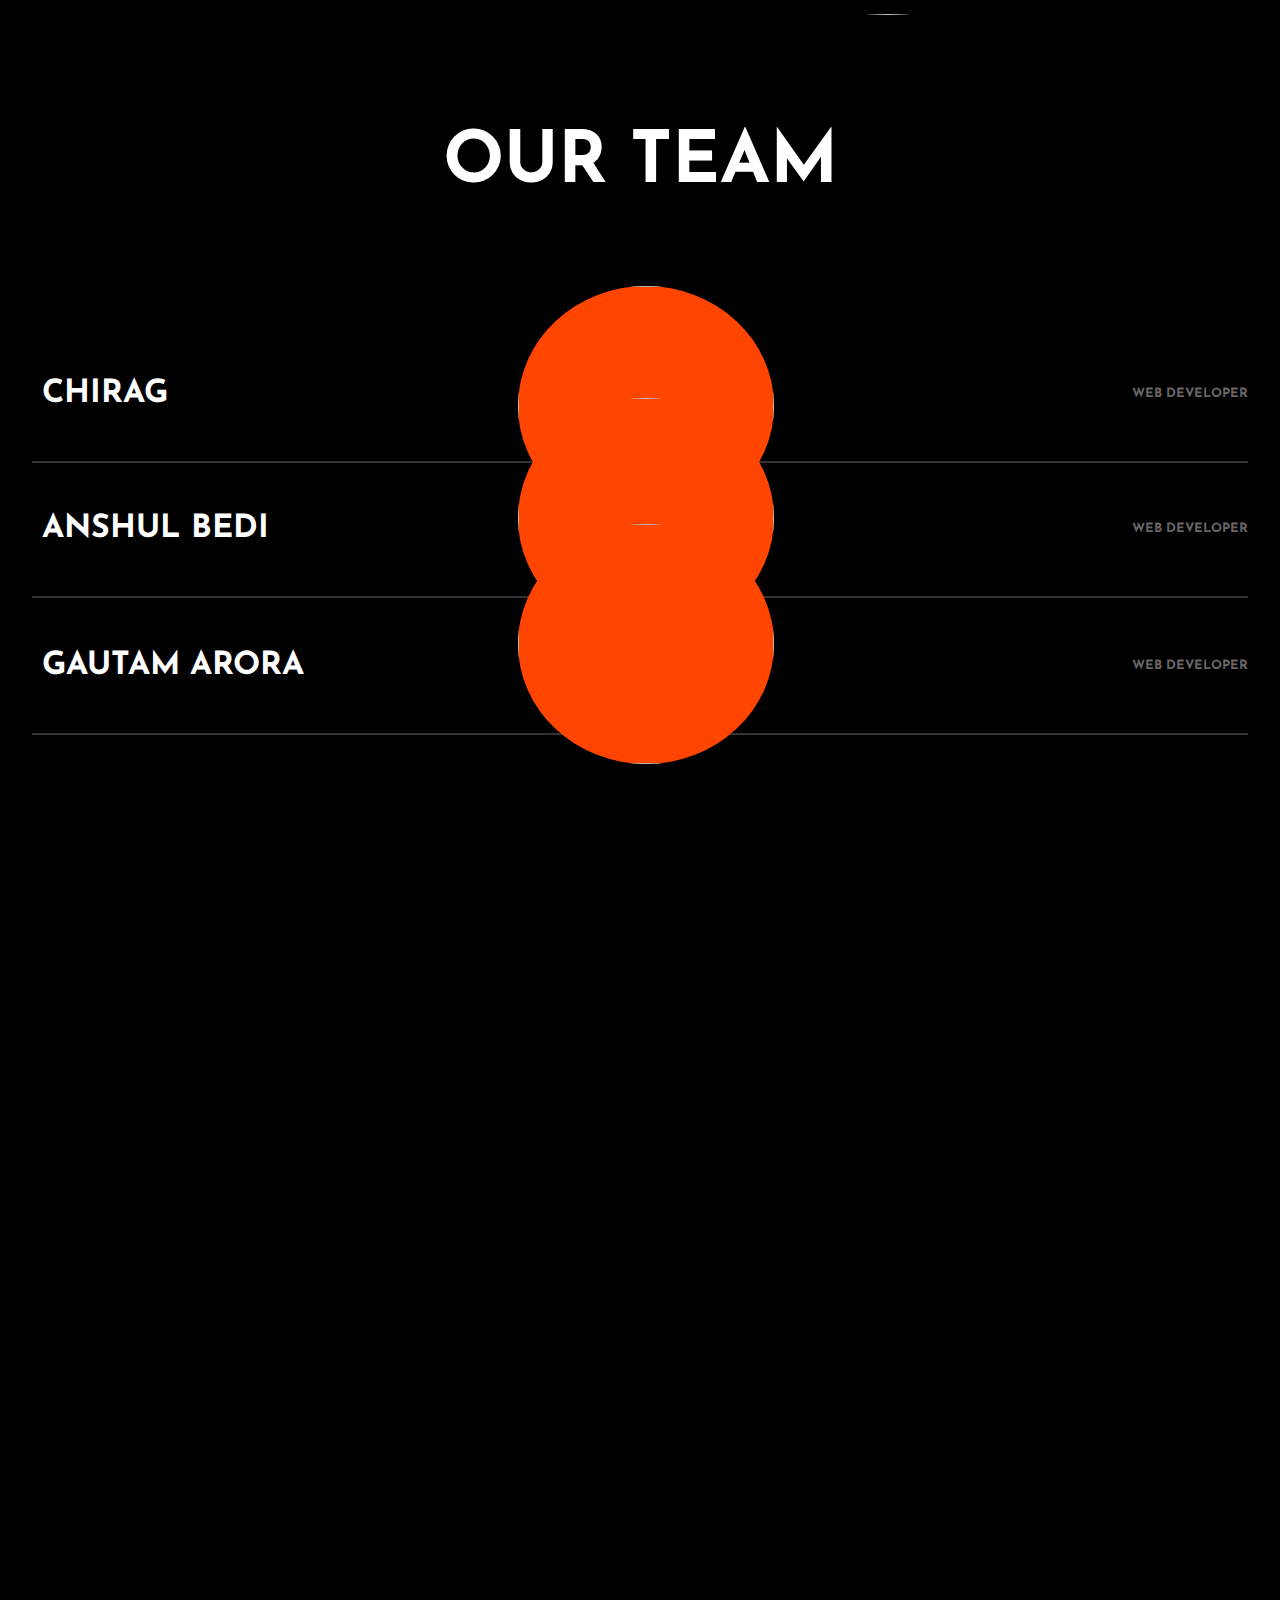
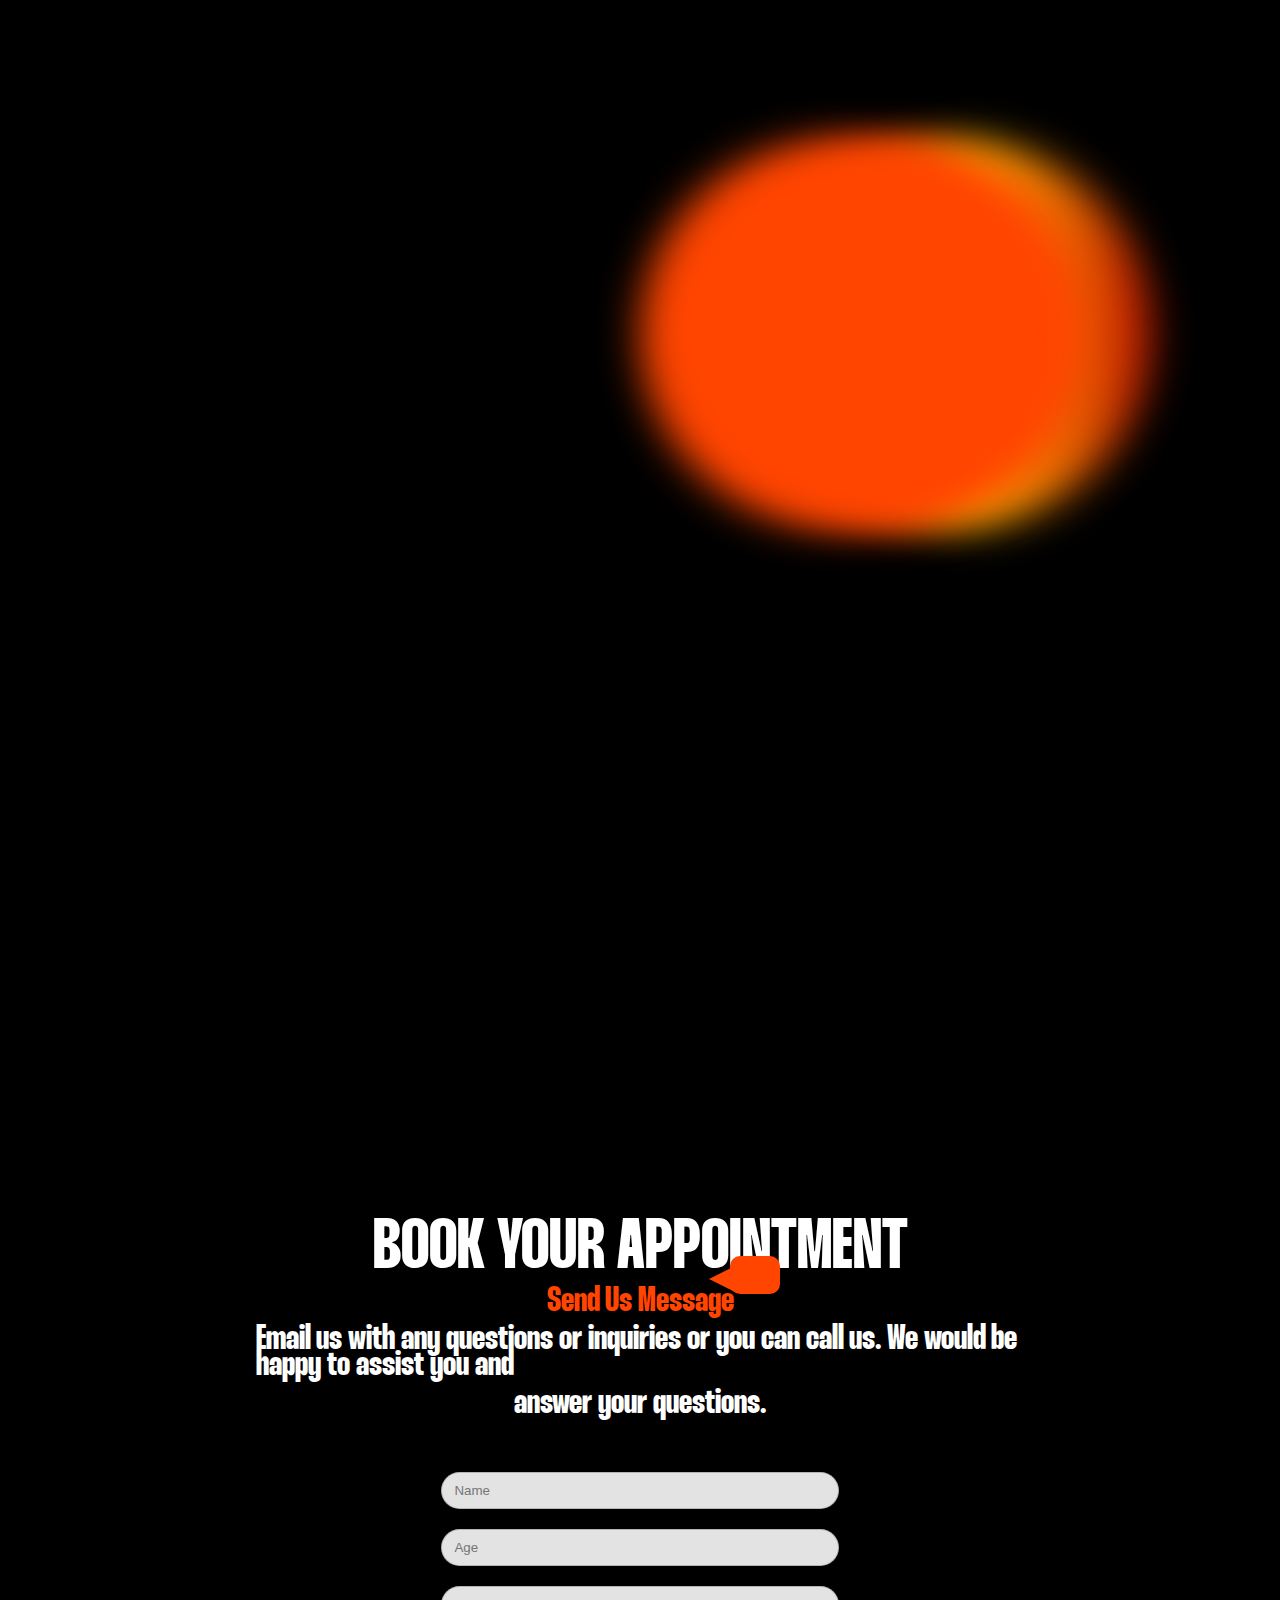
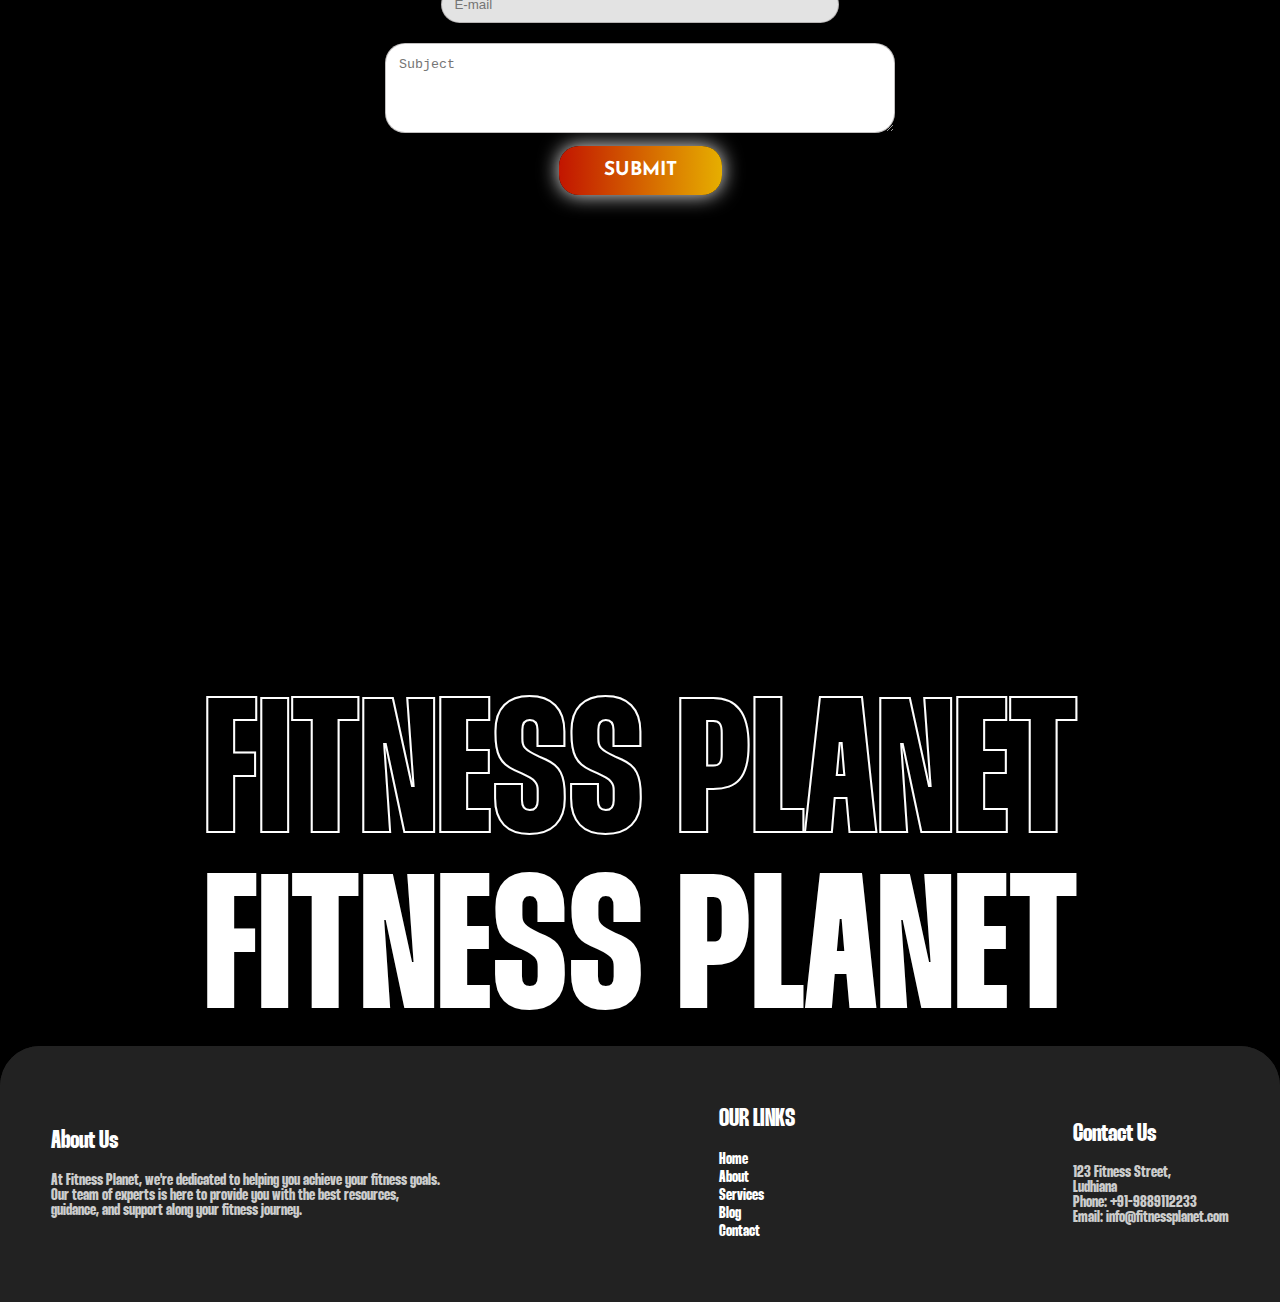
==== commit 1ff972c2: "Add files via upload" ====
--- a/index.html
+++ b/index.html
@@ -6,46 +6,52 @@
     <title>GYM</title>
     <link rel="stylesheet" href="gym.css">
 </head>
-<body>
+<body theme="black">
     <div class="web">
-        <div class="page1">
-            <div class="cursor-page1">
-                <h1>Lets Do</h1>
-            </div>
-            <div class="animation-page1" id="imageContainer">
-                <img src="images/gymimg1.jpg" alt="">
-                <img src="images/gymimg2.jpg" alt="">
-                <img src="images/gymimg3.jpg" alt="">
-            </div>
-            <div class="nav">
-                <div class="logo">
-                    <h1>FITNESS <span>PLANET</span> </h1>
-                </div>
-                <div class="navele">
-                    <a href=""><h2>Home</h2></a>
-                    <a href="#section-2"><h2>Workout</h2></a>
-                    <a href=""><h2>Shop</h2></a>
-                    <a href=""><h2>Contact</h2></a>
-                </div>
-            </div>
-
-            <div class="content">
-                <div class="cont1">
-                    <h1>NO</h1>
-                    <h1>PAIN</h1>
-                    <h1>NO</h1>
-                    <h1>GAIN</h1>
-                </div>
-                <div class="cont2">
-                    <h2><a href="">BOOK APPOINTMENT</a></h2>
-                </div>
-            </div>
-
-            <div class="social">
-                <a href=""><img src="images/icons8-instagram-24.png" alt=""></a>    
-                <a href=""><img src="images/icons8-facebook-24.png" alt=""></a>
-                <a href=""><img src="images/icons8-twitter-24.png" alt=""></a>
-                <a href="https://youtu.be/idx2PGdavjY?si=weSfnACNwejPuWHH"><img src="images/icons8-youtube-24.png" alt="youtube"></a>
+        <div class="page1" id="section-2">
+            <div style="--clip: 100%" class="zoom">
+                <h1>ROW</h1>
+            </div>
+
+            <div class="afterzoom">
+                <div class="cursor-page1">
+                    <h1>Lets Do</h1>
+                </div>
+                <div class="animation-page1" id="imageContainer">
+                    <img src="images/gymimg1.jpg" alt="">
+                    <img src="images/gymimg2.jpg" alt="">
+                    <img src="images/gymimg3.jpg" alt="">
+                </div>
+                <div class="nav">
+                    <div class="logo">
+                        <h1>FITNESS <span>PLANET</span> </h1>
+                    </div>
+                    <div class="navele">
+                        <a href="#"><h2>Home</h2></a>
+                        <a href="#section-2"><h2>Workout</h2></a>
+                        <a href="index2.html"><h2>Shop</h2></a>
+                        <a href=""><h2>Contact</h2></a>
+                    </div>
+                </div>
+    
+                <div class="content">
+                    <div class="cont1">
+                        <h1>NO</h1>
+                        <h1>PAIN</h1>
+                        <h1>NO</h1>
+                        <h1>GAIN</h1>
+                    </div>
+                    <div class="cont2">
+                        <h2><a href="">BOOK APPOINTMENT</a></h2>
+                    </div>
+                </div>
+    
+                <div class="social">
+                    <a href=""><img src="images/icons8-instagram-24.png" alt=""></a>    
+                    <a href=""><img src="images/icons8-facebook-24.png" alt=""></a>
+                    <a href=""><img src="images/icons8-twitter-24.png" alt=""></a>
+                    <a href="https://youtu.be/idx2PGdavjY?si=weSfnACNwejPuWHH"><img src="images/icons8-youtube-24.png" alt="youtube"></a>
+                </div>
             </div>
     </div>
 
@@ -59,6 +65,15 @@
             <button onclick="toggleDiv(4)" id="btn4">Thursday</button>
             <button onclick="toggleDiv(5)" id="btn5">Friday</button>
             <button onclick="toggleDiv(6)" id="btn6">Saturday</button>
+        </div>
+
+        <div class="btnweb">
+            <button onclick="toggleDiv(1)" id="btn1">M</button>
+            <button onclick="toggleDiv(2)" id="btn2">T</button>
+            <button onclick="toggleDiv(3)" id="btn3">W</button>
+            <button onclick="toggleDiv(4)" id="btn4">T</button>
+            <button onclick="toggleDiv(5)" id="btn5">F</button>
+            <button onclick="toggleDiv(6)" id="btn6">S</button>
         </div>
             
       
@@ -180,7 +195,7 @@
     </div>
     </div>
     <!-- page 3 -->
-        <div class="page3">
+        <div class="page3" id="section-2">
             <div class="walking">
                 <div class="scroll">
                     <h1>EXERCISE</h1>
@@ -212,7 +227,7 @@
         </div>
 
         <!-- page4 -->
-        <div class="page4">
+        <div class="page4" id="section-2">
             <div class="costumer">
                 <h2>REVIEWS+</h2>
                 <a href=""><h1>CUSTOMERS REVIEW</h1></a>
@@ -251,7 +266,7 @@
         </div>
         </div>
 
-        <div class="page5">
+        <div class="page5" id="section-2">
             <div class="bmi-head">
                 <h2 class="fade-out">BMI+</h2>
                 <a href="#section2"><h1 class="fade-in">BMI CALCULATOR</h1></a>
@@ -311,72 +326,241 @@
         </div>
 
         <div class="page6">
-            <div class="member">
-            <div class="member-head">
-                <h1>MEMBERSHIP PLANS</h1>
-            </div>
-
-            <div class="membership">
-            <div class="member1">
-                <h1>STANDARD PLAN</h1>
-                <h2>SERVICES:</h2>
-                <ul>
-                    <li>Full access to gym facilities</li>
-                    <img src="images/check-mark.png" alt=""> <br>
-                    <li>Use of cardio equipment, weight machines</li>
-                    <img src="images/check-mark.png" alt=""> <br>
-                    <li>Personalized workout plan</li>
-                    <img src="images/check-mark.png" alt=""> <br>
-                    <li>24/7 gym access</li>
-                    <img src="images/check-mark.png" alt=""> <br>
-                    <li>Personal Trainer</li>
-                    <img src="images/remove.png" alt=""> <br>
-                    <li>Customized nutrition plan</li>
-                    <img src="images/remove.png" alt=""> <br>
-                    <li>Live classes sessions</li>
-                    <img src="images/remove.png" alt=""> <br>
-                    <li>Time to time Guidance</li>
-                    <img src="images/remove.png" alt=""> <br>
-                </ul>
-
-                <div class="sub-btn">
-                    <button>Buy Subscription</button>
-                </div>
-            </div>
-
-            <div class="member2">
-                <h1>PREMIUM PLAN</h1>
-                <h2>SERVICES:</h2>
-                <ul>
-                    <li>Full access to gym facilities</li>
-                    <img src="images/check-mark.png" alt=""> <br>
-                    <li>Use of cardio equipment, weight machines</li>
-                    <img src="images/check-mark.png" alt=""><br>
-                    <li>Personalized workout plan</li>
-                    <img src="images/check-mark.png" alt=""><br>
-                    <li>24/7 gym access</li>
-                    <img src="images/check-mark.png" alt=""><br>
-                    <li>Personal Trainer</li>
-                    <img src="images/check-mark.png" alt=""><br>
-                    <li>Customized nutrition plan</li>
-                    <img src="images/check-mark.png" alt=""><br>
-                    <li>Live classes sessions</li>
-                    <img src="images/check-mark.png" alt=""><br>
-                    <li>Time to time Guidance</li>
-                    <img src="images/check-mark.png" alt=""><br>
-                </ul>
-
-                <div class="sub-btn">
-                    <button>Buy Subscription</button>
-                </div>
-            </div>
-            </div>
+            <div class="vdo1">
+                    <h1>WORK HARD UNTIL YOU WIN</h1>
+                <video autoplay muted loop src="video/Fitness Cinematic video _ Gym commercial _ Cinematic fitness film _ Fitness commercial (1).mp4"></video>
+            </div>
+        </div>
+    
+        <div data-color="black" class="page7">
+            <div class="vdo2">
+                <h1>WINNERS NEVER QUIT,<br>QUITTERS NEVER WIN.</h1>
+                <video autoplay muted loop src="video/a Cinematic Fitness Video...SONY FX6 (1).mp4"></video>
+            </div>
+        </div>
+
+        <div data-color="black" class="page7-cont" id="section-lala"> 
+        </div>
+
+        <div data-color="salmon" class="page8" id="section-lala">
+        <div class="real">
+        <div class="real-cont">
+            <div class="ele1" id="elems11">
+                <div class="pro1">
+                    <h1>OUR PROGRAMS</h1>
+                </div>
+                <div class="pro2">
+                    <h1>FITNESS PLANET</h1>
+                </div>
+                <div class="pro3">
+                    <h1>SCROLL</h1>
+                    <img src="images/right-arrow.png" alt="">
+                </div>
+
+                <div class="pro4">
+                    <img src="images/yoga (1).jpg" alt="">
+                </div>
+            </div>
+            <div class="ele2" id="elems11">
+                <div class="yoga1">
+                    <h1>YOGA</h1>
+                    <h2>Improve flexibility, Enhance Strength</h2>
+                </div>
+                <div class="yoga2">
+                    <img src="images/yoga (3).jpg" alt="">
+                </div>
+                <div class="yoga3">
+                    <img src="images/yoga (4).jpg" alt="">
+                </div>
+
+                <div class="yoga4">
+                    <img src="images/yoga (5).jpg" alt="">
+                </div>
+                <div class="yoga5">
+                    <h1>With Our Yoga Program, <br> You can improve your Health
+                    <br>Built Disciline , Live Healthy</h1>
+                </div>
+                
+            </div>
+            <div class="ele3" id="elems11">
+                <div class="dance1">
+                    <h1>Dance Classes</h1>
+                </div>
+                <div class="dance2">
+                    <img src="images/dance (1).jpg" alt="">
+                </div>
+                <div class="dance3">
+                    <ul>
+                        <li>Offline Class / Online Classes</li>
+                        <li>Flexible Timming</li>
+                        <li>Certified Trainers</li>
+                        <li>Fully AC Rooms</li>
+                        <li>Low Prices</li>
+                    </ul>
+                </div>
+                <div class="dance4">
+                    <img src="images/dance (2).jpg" alt="">
+                </div>
+                <div class="dance5">
+                    <h1>With our Dance program, <br> You can improve your Stamina.</h1>
+                </div>
+            </div>
+        </div>
+        </div>
+        </div>
+
+        <div data-color="white" class="page9" id="section-lala" >
+            <div class="dance7">
+                <img src="images/dance (3).jpg" alt="">
+            </div>
+
+            <div class="team">
+                <h1>OUR TEAM</h1>
+            </div>
+
+            <div class="team-cont">
+            <div class="team-mem">
+                <div class="mems-cont">
+                <div class="mems">
+                    <h1>CHIRAG</h1>
+                    <h2>WEB DEVELOPER</h2>
+                </div>
+                <img class="pics" src="images/chiragpic.jpeg" alt="">
+                </div>
+
+                <div class="mems-cont1">
+                <div class="mems">
+                    <h1>ANSHUL BEDI</h1>
+                    <h2>WEB DEVELOPER</h2>
+                </div>
+                <img class="pics1" src="images/anshulpic.jpeg" alt="">
+                </div>
+
+                <div class="mems-cont2">
+                <div class="mems">
+                    <h1>GAUTAM ARORA</h1>
+                    <h2>WEB DEVELOPER</h2>
+                </div>
+                <img class="pics2" src="images/gautampic.jpeg" alt="">
+                </div>
+            </div>
+            </div>
+        </div>
+
+        <div data-color="black" class="page10" id="section-lala">
+           <div class="purchase">
+            <h1>MEMBERSHIP</h1>
+           </div>
+           <div class="card-cont">
+            <div class="card-cont1">
+                <div class="line1"><h1>STANDARD</h1></div>
+                <div class="line11">Best for Beginner.</div>
+                <div class="line12">₹1200/month</div>
+                <div class="line13">*Pause or cancel anytime</div>
+                <div class="line14">What's included:</div>
+                <div class="line2">
+                    <ul>
+                        <li>Unlimited Access</li>
+                        <li>Personal Trainer</li>
+                        <li>Offline Session</li>
+                        <li>Diet Plan</li>
+                    </ul>
+                </div>
+                <div class="line3">
+                    <h1>BUY PLAN</h1>
+                </div>
+            </div>
+            <div class="card-cont2">
+                <div class="line1"><h1>PREMIUM</h1></div>
+                <div class="line11">Advance Level.</div>
+                <div class="line12">₹2400/month</div>
+                <div class="line13">*Pause or cancel anytime</div>
+                <div class="line14">What's included:</div>
+                <div class="line2">
+                    <ul>
+                        <li>Unlimited Access</li>
+                        <li>Personal Trainer</li>
+                        <li>Online/Offline Session</li>
+                        <li>Spa Room Access</li>
+                        <li>Dance Classes</li>
+                        <li>Specific Diet Plan</li>
+                    </ul>
+                </div>
+                <div class="line4">
+                    <h1>BUY PLAN</h1>
+                </div>
+            </div>
+           </div>
+
+        </div>
+
+        <div data-color="cream" class="page11" id="section-lala">
+            <div class="golaa"></div>
+            <div class="golaa1"></div>
+            <div class="golaa2"></div>
+            <div class="lastvid">
+                <video muted loop autoplay src="video/a Cinematic Fitness Video...SONY FX6 (1).mp4"></video>
+            </div>
+        </div>
+
+        <div data-color="cream" class="page12" id="section-lala">
+            <div class="appointment">
+                <div class="apphead">
+                    <h1>BOOK YOUR APPOINTMENT</h1>
+                    <h2>Send <span>Us Message</span> <div id="talkbubble"></div></h2>
+                    <h3>Email us with any questions or inquiries or you can call us. We would be happy to assist you and <br></h3>
+                    <h3>answer your questions.</h3>
+                </div>
+                <div class="appbody">
+                    <input type="text" placeholder="Name">
+                    <input type="text" placeholder="Age">
+                    <input type="email" name="email" id="email" placeholder="E-mail">
+                    <textarea name="Subject" id="" cols="60" rows="5" placeholder="Subject"></textarea>
+                    <div class="submail">
+                        <a href="#"><h1>SUBMIT</h1></a>
+                    </div>
+                </div>
+            </div>
+        </div>
+
+        <div data-color="green" class="footer12" id="section-lala">
+            <div class="footerhead">
+                <h1>FITNESS PLANET</h1>
+            </div>
+            <div class="footerhead2">
+                <h1>FITNESS PLANET</h1>
+            </div>
+            <div class="footer">
+                <div class="foott">
+                <div class="footer1">
+                <h3>About Us</h3>
+                <p>At Fitness Planet, we're dedicated to helping you achieve your fitness goals. <br> Our team of experts is here to provide you with the best resources, <br> guidance, and support along your fitness journey.</p>
+                </div>
+
+                <div class="footer2">
+                    <h3>OUR LINKS</h3>
+                    <ul>
+                        <li><a href="#">Home</a></li>
+                        <li><a href="#">About</a></li>
+                        <li><a href="#">Services</a></li>
+                        <li><a href="#">Blog</a></li>
+                        <li><a href="#">Contact</a></li>
+                    </ul>
+                </div>
+
+                <div class="footer3">
+                    <h3>Contact Us</h3>
+                    <p>123 Fitness Street,<br> Ludhiana<br> Phone: +91-9889112233<br> Email: info@fitnessplanet.com</p>
+                </div>
+            </div>
+            </div>
+            
         </div>
     </div>
 
-    </div>
     <script src="https://cdnjs.cloudflare.com/ajax/libs/gsap/3.12.5/gsap.min.js" integrity="sha512-7eHRwcbYkK4d9g/6tD/mhkf++eoTHwpNM9woBxtPUBWm67zeAfFC+HrdoE2GanKeocly/VxeLvIqwvCdk7qScg==" crossorigin="anonymous" referrerpolicy="no-referrer"></script>
     <script src="https://cdnjs.cloudflare.com/ajax/libs/gsap/3.12.5/ScrollTrigger.min.js" integrity="sha512-onMTRKJBKz8M1TnqqDuGBlowlH0ohFzMXYRNebz+yOcc5TQr/zAKsthzhuv0hiyUKEiQEQXEynnXCvNTOk50dg==" crossorigin="anonymous" referrerpolicy="no-referrer"></script>
+    <script src="https://cdn.jsdelivr.net/npm/locomotive-scroll@beta/bundled/locomotive-scroll.min.js"></script>
     <script src="gym.js"></script>
 
 </body>
--- a/gym.css
+++ b/gym.css
@@ -9,6 +9,17 @@
 }
 
 
+@font-face {
+    font-family: milk;
+    src: url(RaceSport-BWPLV.ttf);
+}
+
+@font-face {
+    font-family: thunder;
+    src: url(Thunder-BoldLC.ttf);
+}
+
+
 
 *{
     margin: 0%;
@@ -20,6 +31,115 @@
     width: 100%;
 }
 
+:root{
+    --black: #000;
+    --white: #fff;
+    --blue: #131619;
+    --salmon: #ef9d71;
+    --dsalmon: #000000;
+    --cream: #fff4e6;
+    --green: #789461;
+}
+
+body{
+    transition: background-color ease-out .4s;
+}
+
+body[theme="cream"] #section-lala{
+    background-color: var(--cream);
+    transition: background-color ease-out .5s;
+}
+
+body[theme="cream"] #section-lala{
+    color: #000;
+    transition: background-color ease-out .5s;
+    /* -webkit-text-stroke-color: #000; */
+}
+
+body[theme="green"] #section-lala{
+    background-color: var(--green);
+    transition: background-color ease-out .5s;
+}
+
+body[theme="green"] #section-lala{
+    color: #fff;
+}
+
+body[theme="blue"] #section-lala{
+    background-color: var(--blue);
+    transition: background-color ease-out .5s;
+}
+
+body[theme="blue"] #section-lala{
+    color: var(--white);
+    border-color: orangered;
+}
+
+body[theme="salmon"] #section-lala{
+    background-color: var(--salmon);
+    transition: background-color ease-out .4s;
+}
+
+body[theme="salmon"] #section-lala{
+    color: var(--dsalmon);
+    border-color: var(--dsalmon);
+    transition: background-color ease-out .4s;
+}
+
+body[theme="black"] #section-lala{
+    background-color: var(--black);
+    transition: background-color ease-out .5s;
+}
+
+body[theme="black"] #section-lala{
+    color: #fff;
+}
+
+body[theme="black"] #elems11{
+    color: #fff;
+    transition: background-color ease-out .5s;
+    
+}
+
+body[theme="black"] #elems11 .pro3 img{
+    filter: invert(100%);
+    
+}
+
+/* body[theme="black"] #section-lala{
+    color: var(--white);
+    border-color: var(--white);
+} */
+
+body[theme="white"] #section-lala{
+    background-color: var(--white);
+    transition: background-color ease-out .5s;
+}
+
+body[theme="white"] #section-lala{
+    color: var(--black);
+    border-color: var(--black);
+    transition: background-color ease-out .5s;
+}
+
+.web{
+    height: 100%;
+    width: 100%;
+    position: relative;
+    z-index: 999999;
+}
+
+.footer12{
+    position: relative;
+    display: flex;
+    height: 100vh;
+    width: 100%;
+    /* bottom: 10px; */
+    /* background-color: ; */
+    /* color: #fff; */
+    /* z-index: 999998; */
+}
+
 .page1{
     position: relative;
     display: flex;
@@ -28,6 +148,43 @@
     background-color: #161616;
     overflow: hidden;
     cursor: none;
+}
+
+.zoom{
+    position: absolute;
+    height: 100vh;
+    width: 100%;
+    background-color: black;
+    top: 0;
+    left: 0;
+    z-index: 11;
+    color: white;
+    display: flex;
+    align-items: center;
+    justify-content: center;
+    clip-path: circle(var(--clip) at 50% 50%);
+}
+
+.zoom h1{
+    font-family: milk;
+    font-size: 15vw;
+    font-weight: 100;
+    background: #f12711;  /* fallback for old browsers */
+    background: -webkit-linear-gradient(to bottom, #fead00, #f12711);  /* Chrome 10-25, Safari 5.1-6 */
+    color: linear-gradient(to bottom, #f5af19, #f12711); /* W3C, IE 10+/ Edge, Firefox 16+, Chrome 26+, Opera 12+, Safari 7+ */
+    background-clip: text;
+    -webkit-text-fill-color: transparent;
+}
+
+
+.afterzoom{
+    height: 100vh;
+    width: 100%;
+    position: relative;
+}
+
+.btnweb{
+    display: none;
 }
 
 .cursor-page1{
@@ -49,7 +206,7 @@
 }
 
 .animation-page1 {
-    /* position: relative; */
+    position: relative;
     width: 100%;
     height: 100%;
     overflow: hidden;
@@ -73,7 +230,7 @@
     display: flex;
     position: absolute;
     justify-content: space-between;
-    z-index: 10;
+    top: 0;
 }
 
 .logo{
@@ -91,6 +248,7 @@
     color: #fff;
     font-family: google;
     display: inline-block;
+    z-index: 10;
 }
 
 .logo span{
@@ -121,6 +279,7 @@
     position: relative;
     padding: 3vh 3vw;
     justify-content: center;
+    z-index: 10;
 }
 
 .navele h2{
@@ -972,8 +1131,9 @@
 
 .page5{
     display: flex;
-    position: relative;
-    min-height: 100vh;
+    flex-wrap: wrap;
+    position: relative;
+    min-height: 110vh;
     width: 100%;
     background-color: #131619;
     justify-content: space-between;
@@ -995,6 +1155,7 @@
 .bmi-head{
     position: relative;
     display: flex;
+    flex-wrap: wrap;
     justify-content: center;
     align-items: center;
     /* margin-top: 10px; */
@@ -1030,6 +1191,7 @@
 .bmi-divi{
     position: absolute;
     display: flex;
+    flex-wrap: wrap;
     justify-content: space-between;
     align-items: center;
     width: 100%;
@@ -1332,175 +1494,1885 @@
 }
 
 .page6{
+    min-height: 100%;
+    width: 100%;
+    position: relative;
+    display: flex;
+}
+
+.vdo1{
+    position: relative;
+    width: 100%;
+    height: 100vh;
+}
+
+.vdo1 video{
+    width: 100%;
+    height: 100vh;
+    object-fit: cover;
+    filter: brightness(70%);
+    transition: ease-in-out 0.5s;
+}
+
+.vdo1 h1{
+    position: absolute;
+    z-index: 9;
+    color: #b2b2b2;
+    bottom: 0;
+    transform: translateX(60%);
+    font-size: 6vw;
+    font-family: thunder;
+}
+
+.page7{
+    height: 100vh;
+    width: 100%;
+    position: relative;
+    display: flex;
+    filter: brightness(60%);
+}
+
+.page7-cont{
+    height: 0;
+    width: 100%;
+    background-color: #000;
+    /* position: relative; */
+    /* display: flex; */
+    /* filter: brightness(60%); */
+}
+
+.vdo2{
+    position: relative;
+    width: 100%;
+    height: 100vh;
+}
+.page7 .vdo2 video{
+    width: 100%;
+    height: 100vh;
+    object-fit: cover;
+    filter: brightness(60%);
+}
+
+.vdo2 h1{
+    position: absolute;
+    z-index: 9;
+    color: #fff;
+    transform: translateX(90%);
+    font-size: 6vw;
+    bottom: -10%;
+    font-family: thunder;
+}
+
+.page8{
+    /* position: relative; */
+    width: 100%;
+    /* min-height: 100vh; */
+    /* display: flex; */
+    /* flex-shrink: 0; */
+    /* position: sticky; */
+    /* overflow: hidden; */
+}
+
+.real{
+    position: relative;
+    height: 300vh;
+}
+
+.real-cont{
+    position: sticky;
+    top: 0;
+    left: 0;
+    display: flex;
+    flex-shrink: 0;
+    width: 100%;
+    height: 100vh;
+    overflow: hidden;
+}
+
+.ele1{
+    position: relative;
+    width: 100%;
+    height: 100vh;
+    /* background-color: var(--salmon); */
+    color: var(--dsalmon);
+    flex-shrink: 0;
+    display: flex;
+    justify-content: center;
+    align-items:center ;
+}
+
+.ele1 .pro1{
+    display: block;
+    justify-content: center;
+    align-items:center ;
+}
+
+.ele1 .pro1 h1{
+    font-size: 5vw;
+    font-family: google;
+}
+
+.pro2{
+    bottom: 3vw;
+    left: 2vw;
+    position: absolute;
+    justify-content: center;
+    align-items: center;
+}
+
+.ele1 .pro2 h1{
+    font-size: 1.3vw;
+    font-family: google;
+    border: 2px solid black;
+    border-radius: 30px;
+    padding: 8px 14px;
+    background-color: #f5f19c;
+}
+
+.pro3{
+    position: absolute;
+    top: 58%;
+    left: 45%;
+    cursor: pointer;
+}
+
+.pro3 h1{
+    font-size: 1.6vw;
+    font-family: lala;
+    display: flex;
+    position: absolute;
+    /* padding-top: 10vw; */
+    /* color: #000000b2; */
+
+}
+
+.pro3 img{
+    position: absolute;
+    padding-left: 105px;
+    height: 50px;
+    width: 50px;
+    top: -10px;
+}
+
+.pro4{
+    position: relative;
+    top: -10%;
+    /* left: 105%; */
+    cursor: pointer;
+    height: 100px;
+    width: 100px;
+    left: 21%;
+}
+
+.pro4 img{
+    position: absolute;
+    height: 20rem;
+    width: 20rem;
+    object-fit: cover;
+    border-radius: 50%;
+
+}
+
+.ele2{
+    position: relative;
+    width: 100%;
+    height: 100vh;
+    /* background-color: var(--salmon); */
+    flex-shrink: 0;
+    display: flex;
+    z-index: -1;
+    justify-content: center;
+    align-items: center;
+    /* overflow: hidden; */
+}
+
+.yoga1 h1{
+    color: #ffffffc8;
+    font-size: 8vw;
+    font-family: google;
+}
+
+.yoga1 h2{
+    position: absolute;
+    color: #000;
+    /* font-size: 8vw; */
+    font-family: google;
+    left: 530px;
+}
+
+.yoga2 img{
+    position: absolute;
+    height: 15rem;
+    width: 15rem;
+    object-fit: cover;
+    border-radius: 50%;
+    top: -10px;
+    /* border: 4px solid black; */
+}
+.yoga3 img{
+    position: absolute;
+    height: 12rem;
+    width: 12rem;
+    object-fit: cover;
+    border-radius: 50%;
+    bottom: 10px;
+    left: 30%;
+}
+
+.yoga4 img{
+    position: absolute;
+    height: 15rem;
+    width: 15rem;
+    object-fit: cover;
+    border-radius: 50%;
+    bottom: -100px;
+    /* left: 30%; */
+    right: 5%;
+}
+
+.yoga5 h1{
+    position: absolute;
+    border-radius: 50%;
+    left: 21%;
+    top: 35%;
+    font-size: 1.4vw;
+    color: #000000be;
+    font-family: lala;
+}
+
+.ele3{
+    position: relative;
+    width: 100%;
     min-height: 100vh;
-    width: 100%;
-    position: relative;
-    display: flex;
-    justify-content: center;
+    /* background-color: var(--salmon); */
+    flex-shrink: 0;
+    display: flex;
+    /* overflow: hidden; */
+    z-index: 10;
+}
+
+.dance1 h1{
+    position: relative;
+    font-size: 8vw;
+    font-family: google;
+    color: #000000da;
+    top: 5vw;
+    left: 3vw;
+}
+
+.dance2 img{
+    position: absolute;
+    height: 20rem;
+    width: 20rem;
+    object-fit: cover;
+    border-radius: 50%;
+    top: 10%;
+    /* left: 30%; */
+    right: 15%;
+}
+
+.dance3{
+    position: absolute;
+    top: 30%;
+    left: 5%;
+}
+
+.dance3 ul li{
+    font-size: 1.6vw;
+    color: #000000b9;
+    font-family: lala;
+}
+
+.dance4 img{
+    position: absolute;
+    height: 15rem;
+    width: 15rem;
+    object-fit: cover;
+    border-radius: 50%;
+    bottom: 5%;
+    /* left: 30%; */
+    left: 15%;
+}
+
+.dance5 h1{
+    position: absolute;
+    border-radius: 50%;
+    right: 25%;
+    bottom: 25%;
+    font-size: 2vw;
+    color: #000000be;
+    font-family: google;
+}
+
+.dance6 img{
+    position: absolute;
+    height: 20rem;
+    width: 20rem;
+    object-fit: cover;
+    border-radius: 50%;
+    bottom: -20%;
+    /* left: 30%; */
+    right: 15%;
+    z-index: 10;
+}
+
+.dance7 img{
+    position: absolute;
+    height: 25rem;
+    width: 25rem;
+    object-fit: cover;
+    border-radius: 50%;
+    top: -10%;
+    /* left: 30%; */
+    right: 15%;
+    /* z-index: 10; */
+}
+
+.page9{
+    position: relative;
+    height: 130vh;
+    width: 100%;
+    /* border: 2px solid red; */
+    /* background-color: #000; */
+    /* z-index: 1; */
+}
+
+.team{
+    width: 100%;
+    height: 16vh;
+    /* border: 2px solid blue; */
+    padding-top: 40vh;
+    display: flex;
+    position: relative;
+    justify-content: center;
+    align-items: center;
+}
+
+.team h1{
+    font-size: 8vh;
+    font-family: google;
+}
+
+.team-cont{
+    display: flex;
+    width: 100%;
+    justify-content: center;
+    align-items: center;
+    /* border: 2px solid green; */
+    margin-top: 10vh;
+}
+
+.team-mem{
+    /* border: 2px solid red; */
+    height: 40vh;
+    width: 95%;
+    position: relative;
+
+}
+
+.mems-cont{
+    position: relative;
+    display: flex;
+    width: 100%;
+    height: 15vh;
+}
+
+.mems{
+    position: relative;
+    display: flex;
+    align-items: center;
+    justify-content: space-between;
+    height: 15vh;
+    border-bottom: 2px solid rgba(57, 57, 57, 0.892);
+    overflow: hidden;
+    z-index: 2;
+    /* height: 100%; */
+    width: 100%;
+    transition: ease-in-out 0.1s;
+    /* padding: 0 20px; */
+}
+
+.mems h1{
+    /* position: relative; */
+    font-size: 2.5vw;
+    font-family: google;
+    font-weight: 100;
+    /* overflow: hidden; */
+    padding-left: 10px;
+    transition: all ease 0.1s;
+}
+
+.mems h2{
+    font-size: 1vw;
+    font-family: google;
+    font-weight: 100;
+    overflow: hidden;
+    padding-left: 10px;
+    color: #696666;
+    transition: all ease 0.1s;
+}
+
+.mems::after{
+    content: "";
+    position: absolute;
+    top: -100%;
+    bottom: 0;
+    left: 0;
+    background-color: orangered;
+    height: 100%;
+    width: 100%;
+    /* border-radius: 50%; */
+    transition: all ease 0.4s;
+    z-index: -1;
+    /* opacity: 0; */
+}
+
+.mems:hover::after{
+    top: 0;
+    /* border-radius: 0; */
+    /* opacity: 100; */
+}
+
+.mems:hover h1{
+    color: #fff;
+}
+
+.mems:hover h2{
+    color: #fff;
+}
+
+.pics{
+    position: absolute;
+    height: 15rem;
+    width: 16rem;
+    background-color: orangered;
+    border-radius: 50%;
+    top: -30%;
+    left: 40%;
+    /* gap: 20px; */
+    /* opacity: 0; */
+    z-index: 10;
+}
+
+.pics1{
+    position: absolute;
+    height: 15rem;
+    width: 16rem;
+    background-color: orangered;
+    border-radius: 50%;
+    top: -30%;
+    left: 40%;
+    /* gap: 20px; */
+    /* opacity: 0; */
+    z-index: 10;
+}
+
+.pics2{
+    position: absolute;
+    height: 15rem;
+    width: 16rem;
+    background-color: orangered;
+    border-radius: 50%;
+    top: -30%;
+    left: 40%;
+    /* gap: 20px; */
+    /* opacity: 0; */
+    z-index: 10;
+}
+
+.pics img{
+    /* position: relative; */
+    object-fit: cover;
+    height: 25rem;
+    width: 15rem;
+    overflow: hidden;
+    border-radius: 50%;
+    opacity: 0;
+    z-index: 10;
+    /* scale: 1; */
+    top: 0;
+    left: 0;
+}
+
+.pics1 img{
+     /* position: relative; */
+     object-fit: cover;
+     height: 15rem;
+     width: 15rem;
+     overflow: hidden;
+     border-radius: 50%;
+     /* opacity: 0; */
+     z-index: 10;
+     /* scale: 1; */
+     top: 0;
+     left: 0;
+}
+
+.pics2 img{
+    position: relative;
+    object-fit: cover;
+    height: 100%;
+    width: 100%;
+    overflow: hidden;
+    border-radius: 50%;
+}
+
+.pics1{
+    position: absolute;
+    height: 15rem;
+    width: 16rem;
+    /* background-color: orangered; */
+    border-radius: 50%;
+    top: 20%;
+    left: 40%;
+    /* gap: 20px; */
+}
+
+.pics2{
+    position: absolute;
+    height: 15rem;
+    width: 16rem;
+    /* background-color: orangered; */
+    border-radius: 50%;
+    top: 55%;
+    left: 40%;
+    /* gap: 20px; */
+}
+
+.pics3{
+    position: absolute;
+    height: 15rem;
+    width: 16rem;
+    /* background-color: orangered; */
+    border-radius: 50%;
+    top: 55%;
+    left: 40%;
+    /* gap: 20px; */
+}
+
+.page10{
+    position: relative;
+    /* display: flex; */
+    height: 100vh;
+    width: 100%;
+    justify-content: center;
+    align-items: center;
+    /* border: 2px solid red; */
+}
+
+.purchase{
+    display: flex;
+    justify-content: center;
+    align-items: center;
+    height: 10vh;
+    width: 100%;
+    /* border: 2px solid blue; */
+    padding-top: 5vh;
+}
+
+.purchase h1{
+    font-size: 10vh;
+    font-family: google;
+    opacity: 0;
+    transition: ease-in 0.2s;
+    transform: scale(2.7);
+}
+
+.card-cont{
+    display: flex;
+    position: relative;
+    flex-wrap: wrap;
+    /* border: 2px solid red; */
+    height: 70vh;
+    width: 95%;
+    margin-left: 5vh;
+    margin-top: 5vh;
+    justify-content: center;
+    align-items: center;
+    gap: 15vh;
+}
+
+.card-cont1{
+    /* display: flex; */
+    position: relative;
+    flex-wrap: wrap;
+    /* border: 2px solid red; */
+    height: 70vh;
+    width: 30%;
+    /* margin-left: 5vh; */
+    /* margin-top: 5vh; */
+    background-color: #fff4e6;
+    border-radius: 20px;
+    color: #000;
+    opacity: 0;
+    transition: ease-in-out 0.4s;
+    /* scale: 2; */
+    z-index: 10;
+}
+
+.card-cont2{
+    /* display: flex; */
+    position: relative;
+    flex-wrap: wrap;
+    /* border: 2px solid red; */
+    height: 70vh;
+    width: 30%;
+    background-color: #fff4e6;
+    color: #000;
+    border-radius: 20px;
+    /* margin-left: 5vh; */
+    /* margin-top: 5vh; */
+    opacity: 0;
+    transition: ease-in-out 0.4s;
+    z-index: 10;
+}
+
+.line1{
+    display: flex;
+    height: 8vh;
+    width: 100%;
+    justify-content: center;
+    align-items: center;
+    /* border: 1px solid blue; */
+    font-family: 'Gill Sans', 'Gill Sans MT', Calibri, 'Trebuchet MS', sans-serif;
+    font-weight: 100;
+}
+
+.line11{
+    display: flex;
+    height: 2vh;
+    width: 100%;
+    /* justify-content: center; */
     /* align-items: center; */
-    background-color: rgb(186, 53, 4);
-}
-
-.member{
-    position: relative;
+    /* border: 1px solid blue; */
+    font-family: sans-serif;
+    font-weight: 100;
+    padding-left: 2vw;
+    font-size: 1.5vw;
+    color: #181818a9;
+}
+
+.line12{
+    position: relative;
+    display: flex;
+    height: 15vh;
+    width: 100%;
+    /* justify-content: center; */
+    align-items: end;
+    bottom: 0;
+    /* border: 1px solid blue; */
+    font-family: lala;
+    font-weight: 900;
+    padding-left: 2vw;
+    font-size: 3.5vw;
+    color: #000000;
+}
+
+.line13{
+    display: flex;
+    height: 2vh;
+    width: 100%;
+    /* justify-content: center; */
+    /* align-items: center; */
+    /* border: 1px solid blue; */
+    font-family: 'Times New Roman', Times, serif;
+    font-weight: 100;
+    padding-left: 2vw;
+    font-size: 1.3vw;
+    color: #181818b7;
+}
+
+.line14{
+    display: flex;
+    height: 4vh;
+    width: 100%;
+    /* justify-content: center; */
+    align-items: center;
+    /* border: 1px solid blue; */
+    font-family: sans-serif;
+    font-weight: 100;
+    padding-left: 2vw;
+    padding-top: 2vw;
+    font-size: 1.3vw;
+    color: #000;
+}
+
+.line2{
+    position: relative;
+    font-family: 'Times New Roman', Times, serif;
+    /* border: 2px solid blue; */
+    padding: 0 4.5vw;
+    font-size: 1.3vw;
+    line-height: 2vw;
+    color: #181818a9;
+}
+
+.line3{
+    position: relative;
+    display: flex;
+    justify-content: center;
+    align-items: center;
+    height: 3.5vw;
+    width: 90%;
+    margin-left: 5%;
+    margin-top: 4.6vw;
+    /* border: 1px solid blue; */
+    border-radius: 30px;
+    font-family: milk;
+    font-weight: 100;
+    font-size: 12px;
+    background-color: #000;
+    color: #fff;
+    cursor: pointer;
+    transition: all ease 0.4s;
+    border: 2px solid #000;
+}
+
+.line3:hover{
+    background-color: #fff;
+    color: #000;
+    border: 2px solid #000;
+}
+
+.line4{
+    position: relative;
+    display: flex;
+    justify-content: center;
+    align-items: center;
+    height: 3.5vw;
+    width: 90%;
+    margin-left: 5%;
+    margin-top: 10px;
+    /* border: 1px solid blue; */
+    font-family: milk;
+    font-weight: 100;
+    border-radius: 30px;
+    font-size: 12px;
+    background-color: #000;
+    cursor: pointer;
+    color: #fff;
+    transition: all ease 0.4s;
+    border: 2px solid #000;
+}
+
+.line4:hover{
+    background-color: #fff;
+    color: #000;
+    border: 2px solid #000;
+}
+
+.page11{
+    position: relative;
+    display: flex;
+    height: 100vh;
+    width: 100%;
+    justify-content: center;
+    align-items: center;
+}
+
+.lastvid{
+    display: flex;
+    justify-content: center;
+    align-items: center;
+    width: 95%;
+    height: 90vh;
+}
+
+.lastvid video{
+    object-fit: cover;
+    height: 100%;
+    width: 100%;
+    border-radius: 40px;
+    z-index: 10;
+}
+
+.golaa{
+    position: absolute;
+    display: flex;
+    height: 30vw;
+    width: 30vw;
+    background-image: linear-gradient(to right, #c21500 0%, #ffc500  51%, #c21500  100%);
+    top: -60px;
+    right: 10vw;
+    border-radius: 50%;
+    filter: blur(20px);
+    animation-name: gola;
+    animation-duration: 4s;
+    animation-timing-function: ease-in-out;
+    animation-iteration-count: infinite;
+    animation-direction: alternate;
+    z-index: 1;
+}
+
+
+.golaa1{
+    position: absolute;
+    display: flex;
+    height: 30vw;
+    width: 30vw;
+    background-color: orangered;
+    top: -60px;
+    right: 15vw;
+    border-radius: 50%;
+    filter: blur(20px);
+    animation-name: gola;
+    animation-duration: 4s;
+    animation-timing-function: ease-in-out;
+    animation-iteration-count: infinite;
+    animation-direction: alternate;
+    z-index: 1;
+}
+
+.golaa2{
+    position: absolute;
+    display: flex;
+    height: 30vw;
+    width: 30vw;
+    background-color: orangered;
+    top: -60px;
+    right: 20vw;
+    border-radius: 50%;
+    filter: blur(20px);
+    animation-name: gola;
+    animation-duration: 4s;
+    animation-timing-function: ease-in-out;
+    animation-iteration-count: infinite;
+    animation-direction: alternate;
+    z-index: 1;
+}
+
+.page12{
+    height: 100vh;
+    width: 100%;
+    position: relative;
+    display: flex;
+    justify-content: center;
+    align-items: center;
+}
+
+.appointment{
+    display: inline-block;
+    position: relative;
+    height: 80vh;
+    width: 60%;
+    /* border: 2px solid #000; */
+    padding: 0 3vw;
+}
+
+.apphead{
+    height: 30vh;
+    width: 100%;
+    display: flex;
+    justify-content: center;
+    align-items: center;
+    flex-direction: column;
+    line-height: 2vw;
+}
+
+.apphead h2 span{
+    color: orangered;
+}
+
+.apphead h1{
+    font-size: 8vh;
+    font-family: thunder;
+    /* white-space: nowrap; */
+}
+
+.apphead h2{
+    font-size: 4vh;
+    font-family: thunder;
+    padding-top: 2vw;
+    color: orangered;
+}
+
+.apphead h3{
+    font-size: 4vh;
+    font-family: thunder;
+    padding-top: 1vw;
+}
+
+.appbody{
+    display: flex;
+    flex-direction: column;
+    position: relative;
+    justify-content: center;
+    align-items: center;
+}
+
+.appbody input{
+    padding-left: 1vw;
+    border-radius: 20px;
+    border: 1px solid #97949498;
+    cursor: pointer;
+    transition: ease-in-out 0.2s;
+    background-color:#ffffffe3;
+}
+
+.appbody input:hover{
+    border: 1px solid #696666;
+    /* transition: ease-in-out 0.4s; */
+}
+
+.appbody input:focus{
+    border-color:orangered;
+}
+
+.appbody textarea{
+    border: 1px solid #97949498;
+    border-radius: 20px;
+    margin-top: 0.8vw;
+    padding-left: 1vw;
+    padding-top: 1vw;
+    cursor: pointer;
+}
+
+.appbody textarea:hover{
+    border: 1px solid #696666;
+    transition: ease-in-out 0.2s;
+}
+
+.submail{
+    /* border: 2px solid red; */
+    /* margin: 2vw; */
+    padding: 1vw 2vw;
+    border-radius: 20px;
+}
+     
+.submail a{
+    background-image: linear-gradient(to right, #c21500 0%, #ffc400e7  51%, #c21500  100%);
+    /* margin: 10px; */
+    padding: 15px 45px;
+    text-align: center;
+    text-transform: uppercase;
+    transition: 0.5s;
+    background-size: 200% auto;
+    color: white;            
+    box-shadow: 0 0 20px #eee;
+    border-radius: 20px;
     display: block;
-    height: 80vh;
-    width: 95%;
-    background-color: #131619;
-    border-radius: 20px;
-    margin-top: 60px;
-    align-items: center;
-    justify-content: center;
+    text-decoration: none;
+  }
+
+  .submail a:hover {
+    background-position: right center; /* change the direction of the change here */
+    color: #fff;
+    text-decoration: none;
+  }
+ 
+
+.submail a h1{
+    font-size: 1.5vw;
+    font-family: google;
+}
+
+#talkbubble {
+    width: 50px;
+    height: 38px;
+    background: orangered;
+    position: absolute;
+    -moz-border-radius: 10px;
+    -webkit-border-radius: 10px;
+    border-radius: 10px;
+    top: 5vw;
+    left: 40vw;
+  }
+#talkbubble:before {
+    content: "";
+    position: absolute;
+    right: 90%;
+    top: 10px;
+    width: 0;
+    height: 0;
+    border-top: 13px solid transparent;
+    border-right: 26px solid orangered;
+    border-bottom: 13px solid transparent;
+}
+
+.footer12{
+    position: relative;
+    display: flex;
+    flex-direction: column;
+    bottom: 0;
+    /* -ms-flex-direction: bo; */
+    /* border: 2px solid blue; */
+    align-items: center;
+    justify-content: end;
+}
+
+.foott{
+    /* border: 2px solid red; */
+    background-color: #222;
+    color: #fff;
+    padding: 50px 0;
+    height: 20vw;
+    width: 100%;
+    position: relative;
+    /* bottom: 10px; */
+    display: flex;
+    justify-content: space-between;
+    align-items: center;
+    padding: 0 4vw;
+    border-top-left-radius: 40px;
+    border-top-right-radius: 40px;
+    /* margin: 0 2vw; */
+}
+
+.footerhead h1{
+    font-size: 15vw;
+    font-family: thunder;
+    color: transparent;
+    /* -webkit-text-stroke: white; */
+    -webkit-text-stroke: 2px #fff;
+}
+
+.footerhead2 h1{
+    font-size: 15vw;
+    font-family: thunder;
+}
+
+.footer {
+    /* border: 2px solid red; */
+    background-color: #222;
+    color: #fff;
+    padding: 50px 0;
+    height: 20vw;
+    width: 100%;
+    position: relative;
+    border-top-left-radius: 40px;
+    border-top-right-radius: 40px;
+    /* bottom: 10px; */
+    display: flex;
+    justify-content: space-between;
+    align-items: center;
+    padding: 0 0vw;
+    /* margin: 0 2vw; */
+}
+
+.footer h3 {
+    color: #fff;
+    font-family: thunder;
+    font-size: 2vw;
+    padding-bottom: 1.5vw;
+}
+
+.footer p {
+    color: #ccc;
+    font-family: thunder;
+    font-size: 1.3vw;
+    font-weight: 100;
+}
+
+.footer2 ul li{
+    list-style: none;
+}
+
+.footer a {
+    color: #fff;
+    text-decoration: none;
+    list-style: none;
+    font-family: thunder;
+    font-size: 1.3vw;
+    /* margin-top: 6vw; */
+    /* border: 1px solid red; */
+}
+
+.footer a:hover {
+    color: #ccc;
+}
+
+
+@keyframes gola {
+    from{
+        transform: translate(10%, -10%) skew(0);
+    }
+    to{
+        transform: translate(-10%, 10%) skew(-10deg);
+    }
+}
+
+@media (max-width: 600px) {
+
+    .page1{
+        /* overflow: hidden; */
+        height: calc(100vh - 200px);
+        /* border: 3px solid orange; */
+    }
+    .page2{
+        overflow: hidden;
+        height: calc(100vh - 200px);
+        /* border: 3px solid pink; */
+    }
+    .page3{
+        /* overflow: hidden; */
+        height: 30vw;
+    }
+    
+    .page5{
+        /* overflow: hidden; */
+        height: 160vh;
+        /* border: 2px solid blue; */
+        overflow: visible;
+    }
+
+    
+    .cursor-page1{
+        display: none;
+    }
+
+    .nav .logo{
+        /* border: 1px solid red; */
+        width: 30%;
+    }
+
+    .nav .logo h1{
+        font-size: 6vw;
+    }
+
+    .navele a{
+        display: none;
+    }
+
+    .animation-page1 img{
+        height: 100vh;
+        object-fit: cover;
+    }
+
+    .content{
+        /* border: 2px solid blue; */
+        bottom: 10px;
+        /* height: 40vw; */
+        /* position: relative; */
+        display: flexbox;
+    }
+
+    .cont1{
+        /* display: flex; */
+        bottom: 1px;
+        width: 30%;
+        position: relative;
+        /* border: 1px solid red; */
+        padding-top: 34vw;
+    }
+
+    .cont1 h1{
+        font-size: 20vw;
+        line-height: 10vh;
+        color: #ffffffd8;
+        -webkit-text-stroke: 1px #ffffffd8;
+    }
+
+    .cont2{
+        margin-bottom: 1px;
+    }
+
+    .cont2 h2{
+        background-color: orangered;
+        font-size: 6vw;
+    }
+
+    .social{
+        /* border: 2px solid blue; */
+        height: 50vw;
+        width: 10vw;
+        right: 1px;
+        /* padding-top: 20px; */
+        top: 120vw;
+    }
+
+    .social img{
+        height: 6vw;
+        padding-left: 10px;
+    }
+
+    .heading-line{
+        width: 100%;
+        /* border: 2px solid blue; */
+        height: 10vh;
+    }
+
+    .heading-line a{
+        font-size: 7vw;
+    }
+
+    .btn{
+        display: none;
+    }
+
+    .btnweb{
+        border-right: 2px solid orangered;
+        height: 89vh;
+        display: flex;
+        flex-direction: column;
+        width: 20vw;
+        padding-right: 7px;
+        padding-left: 5px;
+    }
+
+    .btnweb{
+        position: relative;
+        /* display: flex; */
+        justify-content: space-between;
+        align-items: center;
+        /* overflow: hidden; */
+        transition: 0.4s;
+        /* padding-top: 10vw; */
+        /* margin-bottom: 10px; */
+        
+    }
+    
+    .btnweb button{
+        /* padding-top: 3vw; */
+        display: flex;
+        font-size: 30px;
+        margin: 1vw 1vw;
+        /* overflow: hidden; */
+        padding: 4vw 5vw;
+        border-radius: 20px;
+        font-family: lala;
+        box-shadow: rgba(192, 64, 18, 0.253) 0px 7px 19px 0px;
+        background-color: transparent;
+        color: #fff;
+        border: 2px solid orangered;
+        /* padding-top: 10vw; */
+        /* margin-bottom: 10px; */
+        margin-right: 10px;
+        margin-left: 10px;
+    }
+
+    .container{
+        top: 30vw;
+        /* border: 2px solid green; */
+        width: 80%;
+        /* right: 1px; */
+        margin-left: 22%;
+        margin-top: -105vh;
+        display: flex;
+    }
+
+    .container .box {
+        width: 90%; /* Adjust width for smaller screens */
+        margin: 2vh auto; /* Center the boxes horizontally */
+    }
+
+.container {
+    position: relative;
+    width: 78%;
+    height: auto; /* Change height to auto for responsiveness */
+    /* bottom: 10px; Remove bottom property */
     overflow: hidden;
-}
-
-.member-head{
-    position: relative;
-    display: flex;
+    display: flex;
+    flex-direction: column; /* Set flex-direction to column for responsiveness */
+    justify-content: center;
+    align-items: center;
+}
+
+.box {
+    position: relative;
+    display: none;
+}
+
+/* For active box */
+.active {
+    display: flex;
+    flex-direction: column; /* Set flex-direction to column for responsiveness */
+}
+
+.box{
+    display: flex;
+    flex-direction: column;
+}
+
+.container .div1 h1 {
+    color: #fff;
+}
+
+/* Common styles for images */
+#div1 .monday img {
+    height: 100%;
+    width: 100%;
+}
+
+/* Common styles for workout details */
+#div1 .chest {
+    display: flex;
+    flex-direction: column; /* Set flex-direction to column for responsiveness */
+    justify-content: center;
+    align-items: center;
+    padding-top: 1px; /* Adjust as needed */
+}
+
+#div1 .chest h1 {
+    font-family: lala;
+    font-size: 4vh; /* Adjust font size as needed */
+}
+
+#div1 .chest h3 {
+    font-family: lala;
+    font-size: 3vh; /* Adjust font size as needed */
+    color: #fff;
+    padding-top: 3vh; /*Adjust as needed */
+}
+
+#div1 .chest .line {
+    display: flex;
+    flex-direction: column; 
+    align-items: center;
+    color: white;
+    font-family: lala;
+    padding-top: 3vh;
+    /* border: 2px solid red; */
+    width: 100%;
+}
+
+#div1 .chest .line h2 {
+    font-size: 2vh;
+    line-height: 2vh;
+    list-style-type: disc;
+    margin: 0; 
+    padding: 0; 
+}
+
+#div1 .chest .line ul li {
+    list-style-type: disc;
+    margin: 0; 
+    padding: 0; 
+}
+
+/* Additional styles for specific workout days */
+
+#div1 .monday {
+    width: 40vw;
+    height: 25vh; /* Adjust height to auto for responsiveness */
+    margin-right: 5vw; /* Adjust margin as needed */
+}
+
+#div1 .chest {
+    width: 100%;
+    left: 5px; 
+    top: 20px;
+}
+
+/* Tuesday */
+
+.container .div2 h1 {
+    color: #fff;
+}
+
+/* Common styles for images */
+#div2 .tuesday img {
+    height: 100%;
+    width: 100%;
+}
+
+/* Common styles for workout details */
+#div2 .back {
+    display: flex;
+    flex-direction: column; /* Set flex-direction to column for responsiveness */
+    justify-content: center;
+    align-items: center;
+    padding-top: 1px; /* Adjust as needed */
+    margin-top: 10vw;
+}
+
+#div2 .back h1 {
+    font-family: lala;
+    font-size: 4vh; /* Adjust font size as needed */
+}
+
+#div2 .back h3 {
+    font-family: lala;
+    font-size: 3vh; /* Adjust font size as needed */
+    color: #fff;
+    padding-top: 3vh; /*Adjust as needed */
+}
+
+#div2 .back .line {
+    display: flex;
+    flex-direction: column; 
+    align-items: center;
+    color: white;
+    font-family: lala;
+    padding-top: 3vh;
+    /* border: 2px solid red; */
+    width: 100%;
+}
+
+#div2 .back .line h2 {
+    font-size: 2vh;
+    line-height: 2vh;
+    list-style-type: disc;
+    margin: 0; 
+    padding: 0; 
+}
+
+#div2 .back .line ul li {
+    list-style-type: disc;
+    margin: 0; 
+    padding: 0; 
+}
+
+/* Additional styles for specific workout days */
+
+#div2 .tuesday {
+    width: 40vw;
+    height: 25vh; /* Adjust height to auto for responsiveness */
+    margin-right: 5vw; /* Adjust margin as needed */
+}
+
+#div2 .back {
+    width: 100%;
+    left: 5px; 
+    top: 20px;
+}
+
+/* Wednesday */
+
+.container .div3 h1 {
+    color: #fff;
+}
+
+/* Common styles for images */
+#div3 .wednesday img {
+    height: 90%;
+    width: 90%;
+}
+
+/* Common styles for workout details */
+#div3 .bicep {
+    display: flex;
+    flex-direction: column; /* Set flex-direction to column for responsiveness */
+    justify-content: center;
+    align-items: center;
+    padding-top: 1px; /* Adjust as needed */
+    margin-top: 10vw;
+}
+
+#div3 .bicep h1 {
+    font-family: lala;
+    font-size: 4vh; /* Adjust font size as needed */
+}
+
+#div3 .bicep h3 {
+    font-family: lala;
+    font-size: 3vh; /* Adjust font size as needed */
+    color: #fff;
+    padding-top: 3vh; /*Adjust as needed */
+}
+
+#div3 .bicep .line {
+    display: flex;
+    flex-direction: column; 
+    align-items: center;
+    color: white;
+    font-family: lala;
+    padding-top: 3vh;
+    /* border: 2px solid red; */
+    width: 100%;
+}
+
+#div3 .bicep .line h2 {
+    font-size: 2vh;
+    line-height: 2vh;
+    list-style-type: disc;
+    margin: 0; 
+    padding: 0; 
+}
+
+#div3 .bicep .line ul li {
+    list-style-type: disc;
+    margin: 0; 
+    padding: 0; 
+}
+
+/* Additional styles for specific workout days */
+
+#div3 .wednesday {
+    width: 40vw;
+    height: 25vh; /* Adjust height to auto for responsiveness */
+    margin-right: 5vw; /* Adjust margin as needed */
+}
+
+#div3 .bicep {
+    width: 100%;
+    left: 5px; 
+    top: 20px;
+}
+
+/* Thursday */
+
+.container .div4 h1 {
+    color: #fff;
+}
+
+/* Common styles for images */
+#div4 .thursday img {
+    height: 70%;
+    width: 75%;
+    
+}
+
+/* Common styles for workout details */
+#div4 .tricep {
+    display: flex;
+    flex-direction: column; /* Set flex-direction to column for responsiveness */
+    justify-content: center;
+    align-items: center;
+    padding-top: 1px; /* Adjust as needed */
+    margin-top: 10vw;
+}
+
+#div4 .tricep h1 {
+    font-family: lala;
+    font-size: 4vh; /* Adjust font size as needed */
+}
+
+#div4 .tricep h3 {
+    font-family: lala;
+    font-size: 3vh; /* Adjust font size as needed */
+    color: #fff;
+    padding-top: 3vh; /*Adjust as needed */
+}
+
+#div4 .tricep .line {
+    display: flex;
+    flex-direction: column; 
+    align-items: center;
+    color: white;
+    font-family: lala;
+    padding-top: 3vh;
+    /* border: 2px solid red; */
+    width: 100%;
+}
+
+#div4 .tricep .line h2 {
+    font-size: 2vh;
+    line-height: 2vh;
+    list-style-type: disc;
+    margin: 0; 
+    padding: 0; 
+}
+
+#div4 .tricep .line ul li {
+    list-style-type: disc;
+    margin: 0; 
+    padding: 0; 
+}
+
+/* Additional styles for specific workout days */
+
+#div4 .thursday {
+    width: 40vw;
+    height: 25vh; /* Adjust height to auto for responsiveness */
+    margin-right: 5vw; /* Adjust margin as needed */
+}
+
+#div4 .tricep {
+    width: 100%;
+    left: 5px; 
+    top: 20px;
+}
+
+/* friday */
+
+.container .div5 h1 {
+    color: #fff;
+}
+
+/* Common styles for images */
+#div5 .friday img {
+    height: 70%;
+    width: 80%;
+}
+
+/* Common styles for workout details */
+#div5 .shoulder {
+    display: flex;
+    flex-direction: column; /* Set flex-direction to column for responsiveness */
+    justify-content: center;
+    align-items: center;
+    padding-top: 1px; /* Adjust as needed */
+    margin-top: 10vw;
+}
+
+#div5 .shoulder h1 {
+    font-family: lala;
+    font-size: 4vh; /* Adjust font size as needed */
+}
+
+#div5 .shoulder h3 {
+    font-family: lala;
+    font-size: 3vh; /* Adjust font size as needed */
+    color: #fff;
+    padding-top: 3vh; /*Adjust as needed */
+}
+
+#div5 .shoulder .line {
+    display: flex;
+    flex-direction: column; 
+    align-items: center;
+    color: white;
+    font-family: lala;
+    padding-top: 3vh;
+    /* border: 2px solid red; */
+    width: 100%;
+}
+
+#div5 .shoulder .line h2 {
+    font-size: 2vh;
+    line-height: 2vh;
+    list-style-type: disc;
+    margin: 0; 
+    padding: 0; 
+}
+
+#div5 .shoulder .line ul li {
+    list-style-type: disc;
+    margin: 0; 
+    padding: 0; 
+}
+
+/* Additional styles for specific workout days */
+
+#div5 .friday {
+    width: 40vw;
+    height: 25vh; /* Adjust height to auto for responsiveness */
+    margin-right: 5vw; /* Adjust margin as needed */
+}
+
+#div5 .shoulder {
+    width: 100%;
+    left: 5px; 
+    top: 20px;
+}
+
+/* saturday */
+
+.container .div6 h1 {
+    color: #fff;
+}
+
+/* Common styles for images */
+#div6 .saturday img {
+    height: 80%;
+    width: 90%;
+}
+
+/* Common styles for workout details */
+#div6 .legs {
+    display: flex;
+    flex-direction: column; /* Set flex-direction to column for responsiveness */
+    justify-content: center;
+    align-items: center;
+    padding-top: 1px; /* Adjust as needed */
+    margin-top: 10vw;
+}
+
+#div6 .legs h1 {
+    font-family: lala;
+    font-size: 4vh; /* Adjust font size as needed */
+}
+
+#div6 .legs h3 {
+    font-family: lala;
+    font-size: 3vh; /* Adjust font size as needed */
+    color: #fff;
+    padding-top: 3vh; /*Adjust as needed */
+}
+
+#div6 .legs .line {
+    display: flex;
+    flex-direction: column; 
+    align-items: center;
+    color: white;
+    font-family: lala;
+    padding-top: 3vh;
+    /* border: 2px solid red; */
+    width: 100%;
+}
+
+#div6 .legs .line h2 {
+    font-size: 2vh;
+    line-height: 2vh;
+    list-style-type: disc;
+    margin: 0; 
+    padding: 0; 
+}
+
+#div6 .legs .line ul li {
+    list-style-type: disc;
+    margin: 0; 
+    padding: 0; 
+}
+
+/* Additional styles for specific workout days */
+
+#div6 .saturday {
+    width: 40vw;
+    height: 25vh; /* Adjust height to auto for responsiveness */
+    margin-right: 5vw; /* Adjust margin as needed */
+}
+
+#div6 .legs {
+    width: 100%;
+    left: 5px; 
+    top: 20px;
+}
+
+/* page 3 */
+
+.walking{
+    height: 20vw;
+}
+
+.scroll h1{
+    font-size: 15vw;
+}
+
+.gola{
     margin-top: 10px;
-    width: 100%;
-    height: 10vh;
-    justify-content: center;
-    align-items: center;
-}
-
-.member-head h1{
-    color: black;
+}
+
+.costumer h2{
+    font-size: 20vw;
+    color: #69666658;
+    -webkit-text-stroke: 0;
+} 
+
+.costumer a h1{
+    font-size: 8vw;
+}
+
+.cards{
+    width: 100%;
+    display: flex;
+    position: relative;
+}
+
+.card{
+    transform: translateY(1px);
+    margin: 0 6vw;
+
+}
+
+.bmi-head a h1{
+    font-size: 8vw;
+    width: 100%;
+}
+
+.bmi-head h2{
+    font-size: 30vw;
+    margin-top: 35vw;
+    color: #6966663a;
+    -webkit-text-stroke: 0;
+}
+
+.bmi{
+    width: 100%;
+    margin-top: 40vw;
+    margin-left: 6vw;
+}
+
+.bmi h1{
+    font-size: 12vw;
+    line-height: 14vw;
+}
+
+.bmi-info{
+    padding-left: 1px;
+}
+
+.bmi-info ul li{
     font-size: 5vw;
-    font-family: lala;
-}
-
-.membership{
-    position: relative;
-    display: flex;
-    justify-content: space-between;
-    align-items: center;
-    width: 80%;
-    margin-left: 10vw;
-}
-
-.member1{
-    position: relative;
-    display: inline-block;
-    top: 7vh;
-    left: 20px;
-    height: 45vh;
-    /* border: 1px solid orangered; */
-    border-radius: 10px;
-    padding: 40px 20px;
-    background-color: rgba(225, 62, 3, 0.869);
-    box-shadow: -0px 9px 12px rgba(0, 0, 0, 0.772); /* Box shadow effect */
-}
-
-.member1 img{
-    height: 25px;
-    width: 25px;
-    display: inline-block;
-    padding-left: 1vw;
-    margin-top: 2px;
-}
-
-.imagess img{
-    height: 100vh;
-    width: 100%;
-    position: absolute;
-    filter: brightness(70%);
-}
-
-.member2{
-    
-    position: relative;
-    display: inline-block;
-    top: 7vh;
-    left: 20px;
-    height: 45vh;
-    /* border: 1px solid orangered; */
-    border-radius: 10px;
-    padding: 40px 20px;
-    background-color: rgba(225, 62, 3, 0.869);
-    box-shadow: -0px 9px 12px rgba(0, 0, 0, 0.772); /* Box shadow effect */
-}
-
-.member2 img{
-    height: 25px;
-    width: 25px;
-    display: inline-block;
-    padding-left: 1vw;
-    margin-top: 2px;
-}
-
-.member1 h1{
-    color: rgb(255, 255, 255);
-    font-family: lala;
-    padding-left: 1vw;
-    line-height: 1px;
-
-}
-
-.member1 h2{
-    color: #fff;
-    padding-top: 4vh;
-}
-
-.member1 ul li{
-    color: #fff;
-    display: inline-block;
-    font-family: lala;
-}
-
-.member2 h1{
-    color: rgb(255, 255, 255);
-    font-family: lala;
-    padding-left: 1vw;
-    line-height: 1px;
-}
-
-.member2 h2{
-    color: #fff;
-    padding-top: 4vh;
-}
-
-.member2 ul li{
-    color: #fff;
-    display: inline-block;
-    font-family: lala;
-}
-
-.sub-btn button{
-    position: relative;
-    display: flex;
-    justify-content: center;
-    align-items: center;
-    background-color: orangered;
-    border-radius: 20px;
-    padding: 10px 20px;
-    border: none;
-    font-size: 1vw;
-    font-family: lala;
-    color: #fff;
-    cursor: pointer;
-    z-index: 9;
-    overflow: hidden;
-}
-
-.sub-btn{
-    margin: 20px 0;
-    bottom: 0;
-}
-
-.sub-btn button::after{
-    content: "";
-    position: absolute;
-    height: 100%;
-    width: 100%;
-    background-color: black;
-    top: -100%;
-    border-radius: 50%;
-    transition: 0.4s;
-}
-
-.sub-btn button:hover::after{
-    top: 0;
-    border-radius: 0;
-    z-index: -1;
-}
+    padding: 10px 10px;
+
+}
+
+.bmi-info ol li{
+    font-size: 5vw;
+    padding: 10px 8px;
+}
+
+.bmi-info ol li h2{
+    font-size: 5vw;
+}
+
+
+.bmi-divi{
+    /* border: 2px solid rgb(34, 139, 135); */
+}
+
+.bmilog{
+    /* border: 2px solid violet; */
+    margin-top: 15vh;
+    width: 100%;
+}
+
+.bmi-lala{
+    position: relative;
+}
+
+.bmi-lala h1{
+    font-size: 10vw;
+    position: relative;
+    left: 23%;
+}
+
+.bmi-lala p{
+    font-size: 4.5vw;
+}
+
+.height{
+    display: flex;
+    width: 100%;
+}
+
+.height input{
+    width: 100%;
+}
+
+.weight{
+    display: flex;
+    position: relative;
+    padding-left: 0;
+    width: 100%;
+}
+
+.weight input{
+    width: 100%;
+}
+
+.age{
+    display: flex;
+    position: relative;
+    width: 48%;
+}
+
+.age input{
+    width: 100%;
+}
+
+.gender{
+    display: flex;
+    position: relative;
+    margin-left: 50%;
+    width: 50%;
+    padding-top: -50px;
+}
+
+.bmi-btn{
+    width: 100%;
+    padding-left: 0;
+    margin-left: 0;
+    font-size: 5vw;
+    border-radius: 40px;
+}
+
+#result{
+    /* border: 2px solid blue; */
+    margin-left: 0;
+    margin-top: 5vw;
+    padding-left: 25%;
+}
+
+}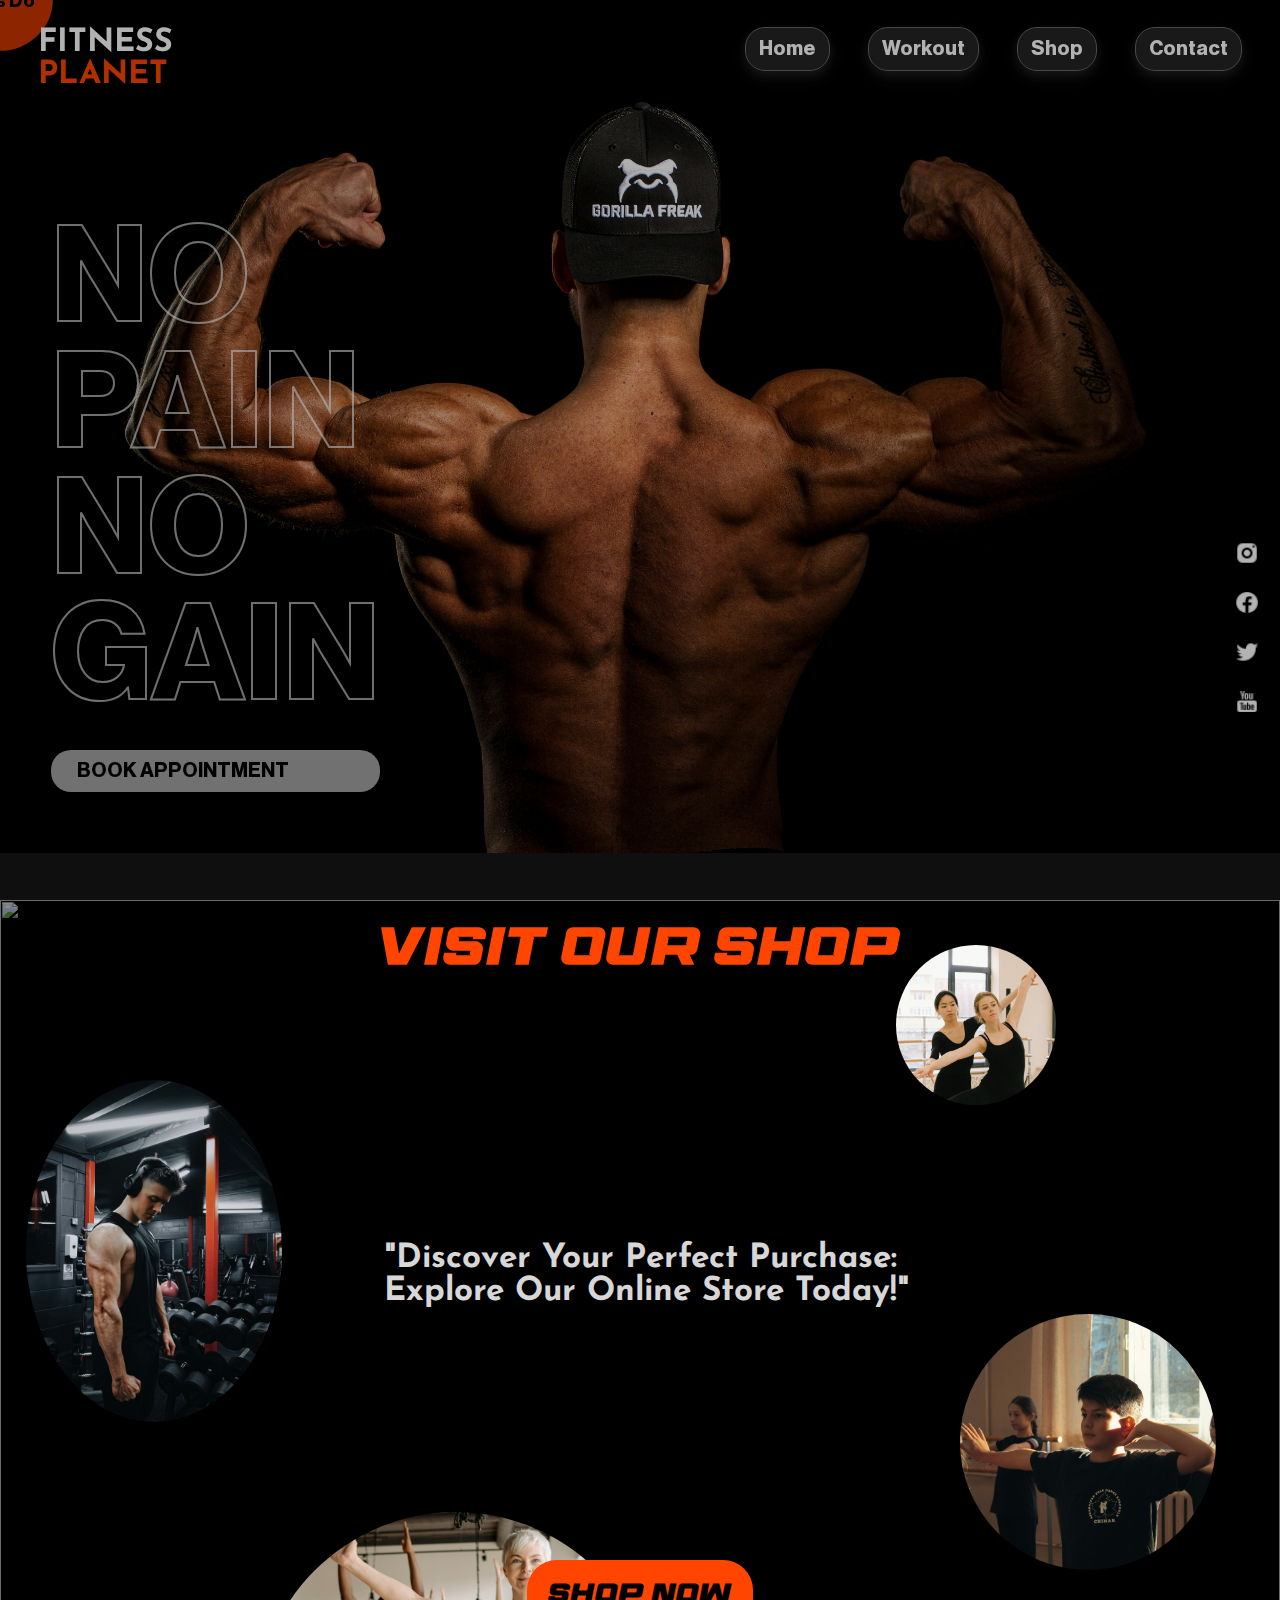
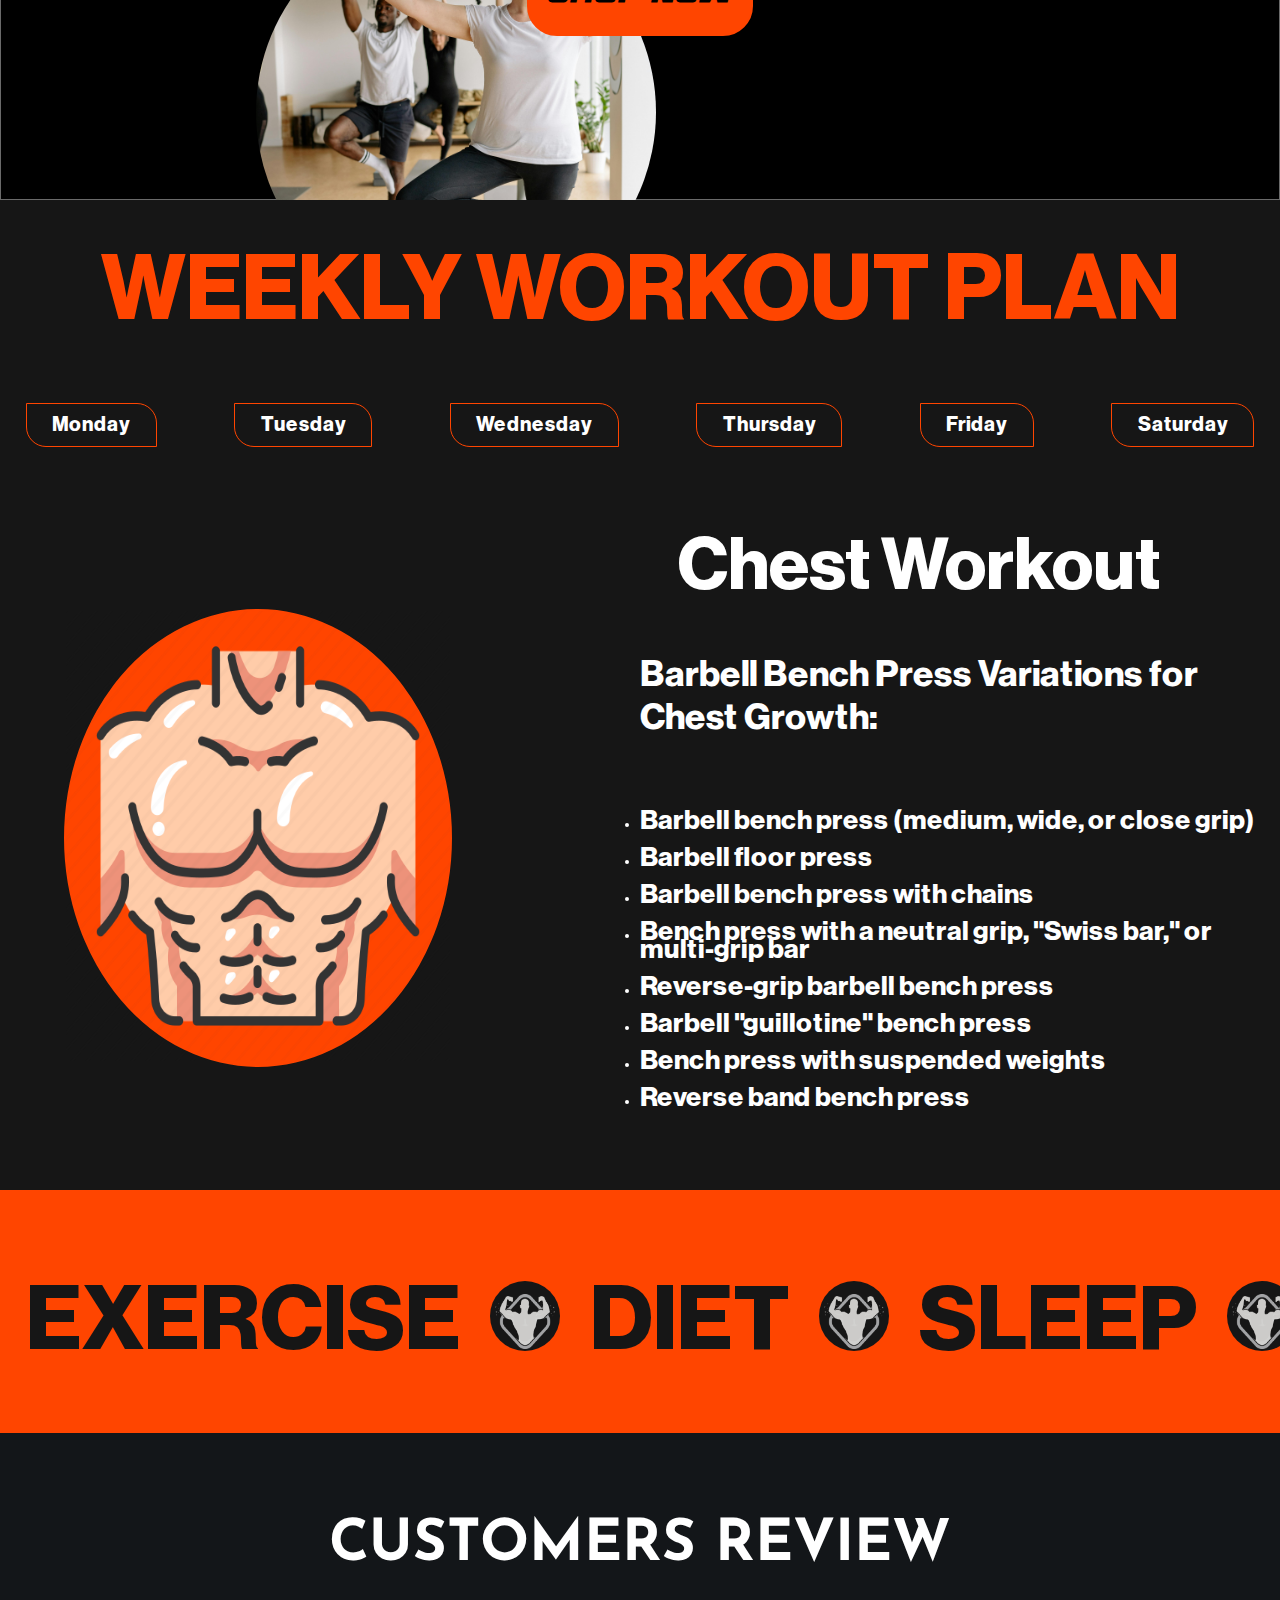
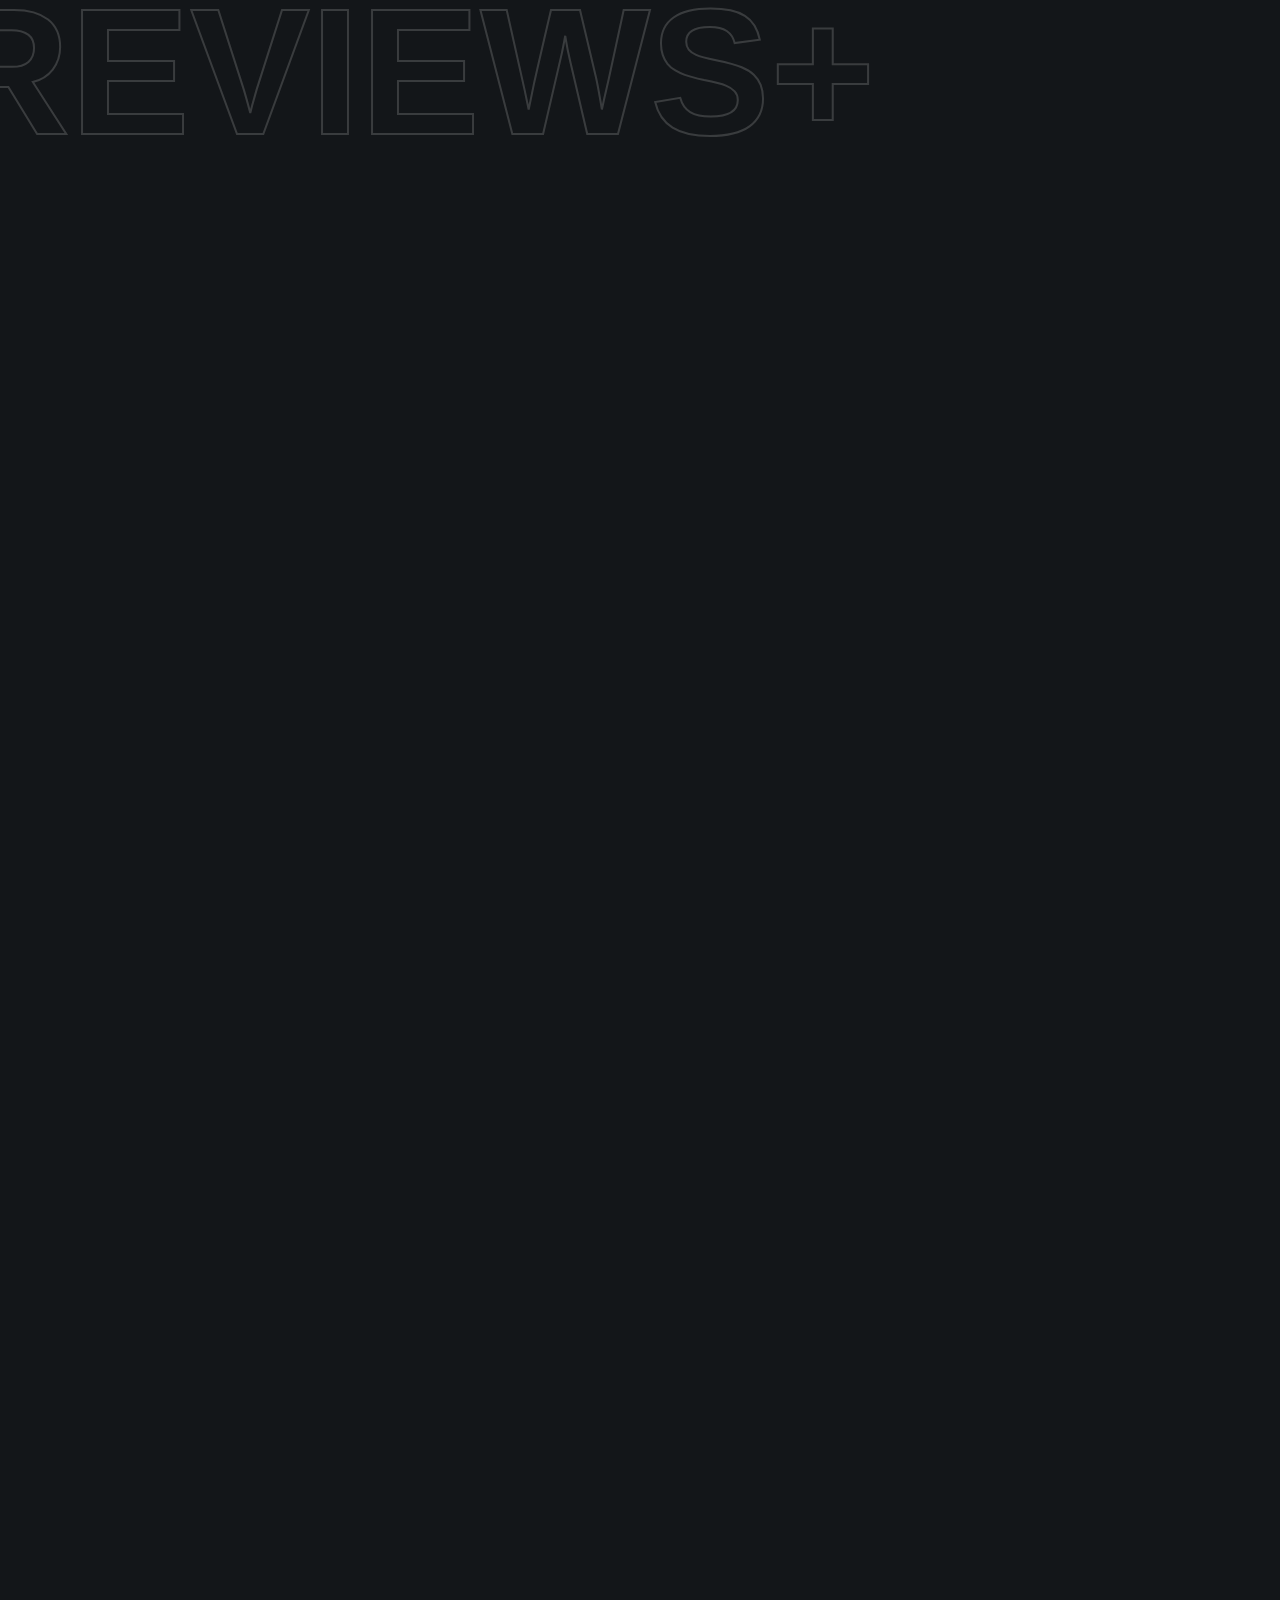
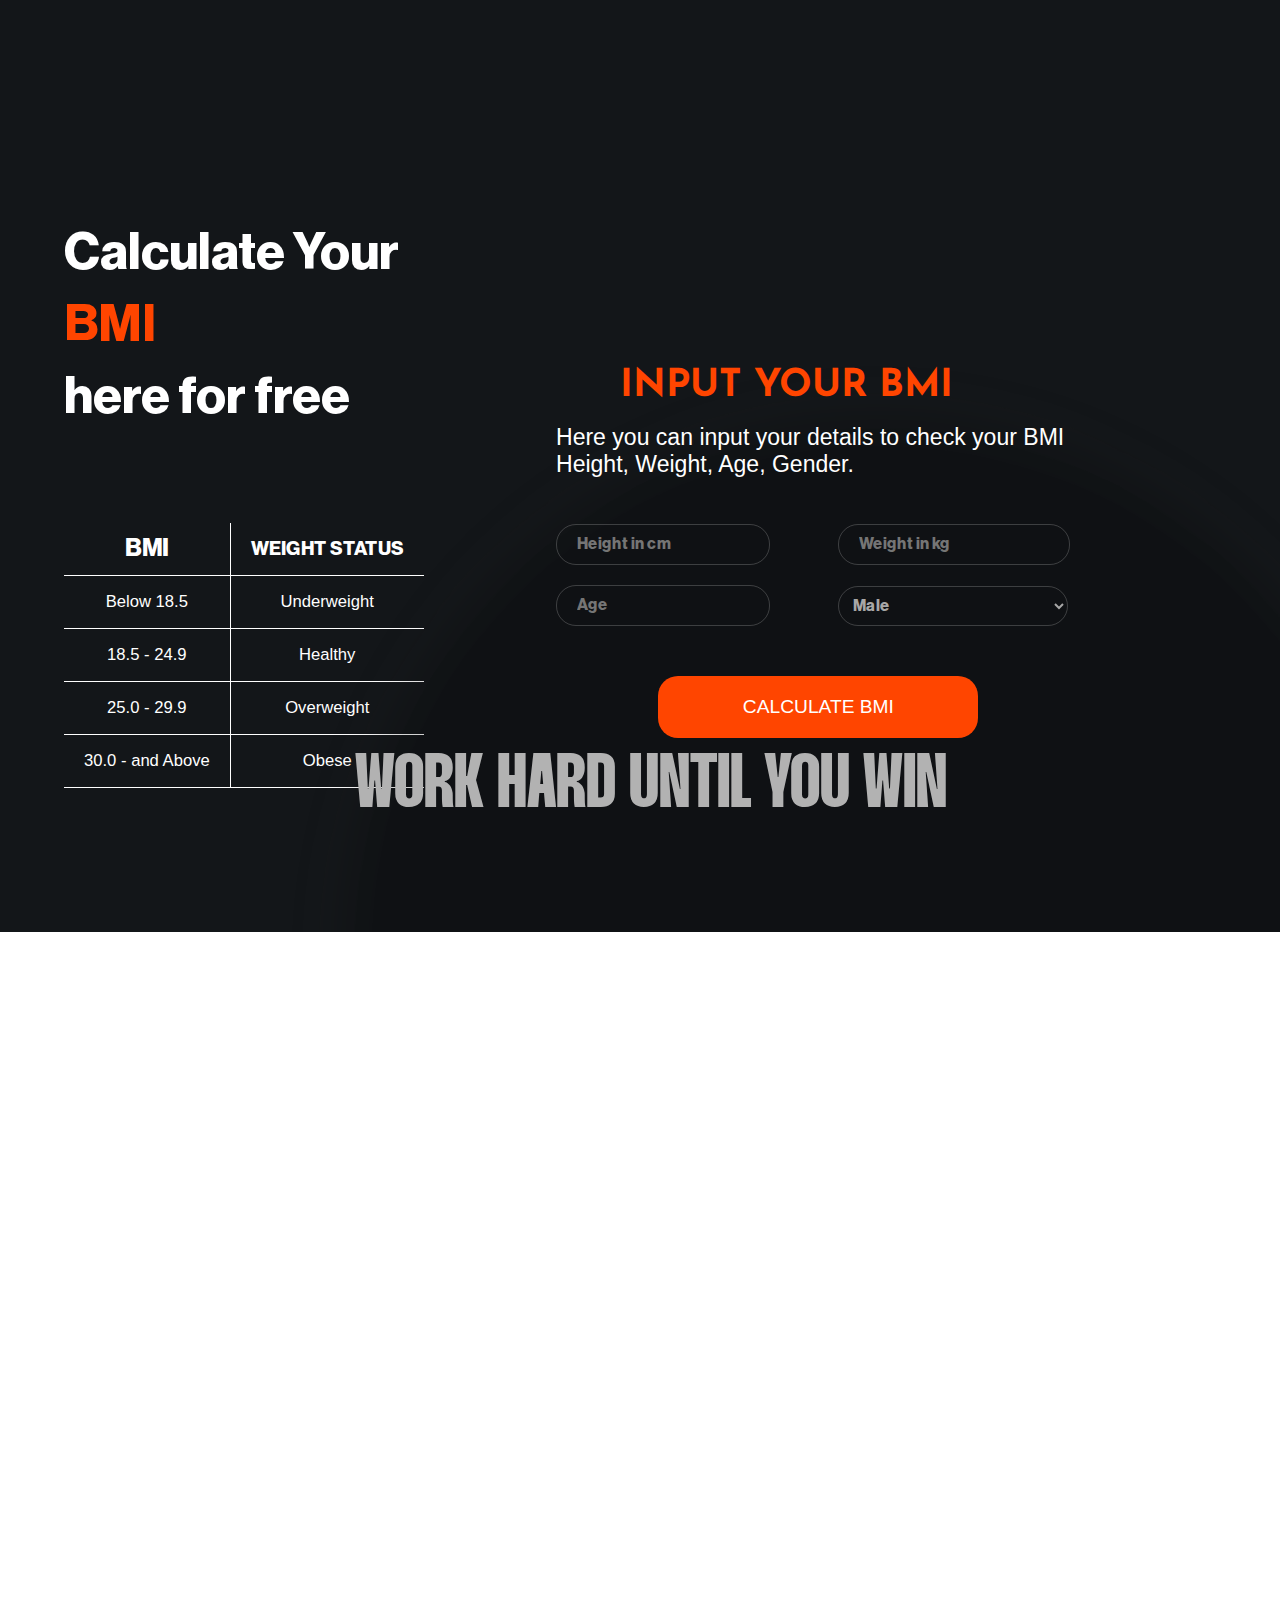
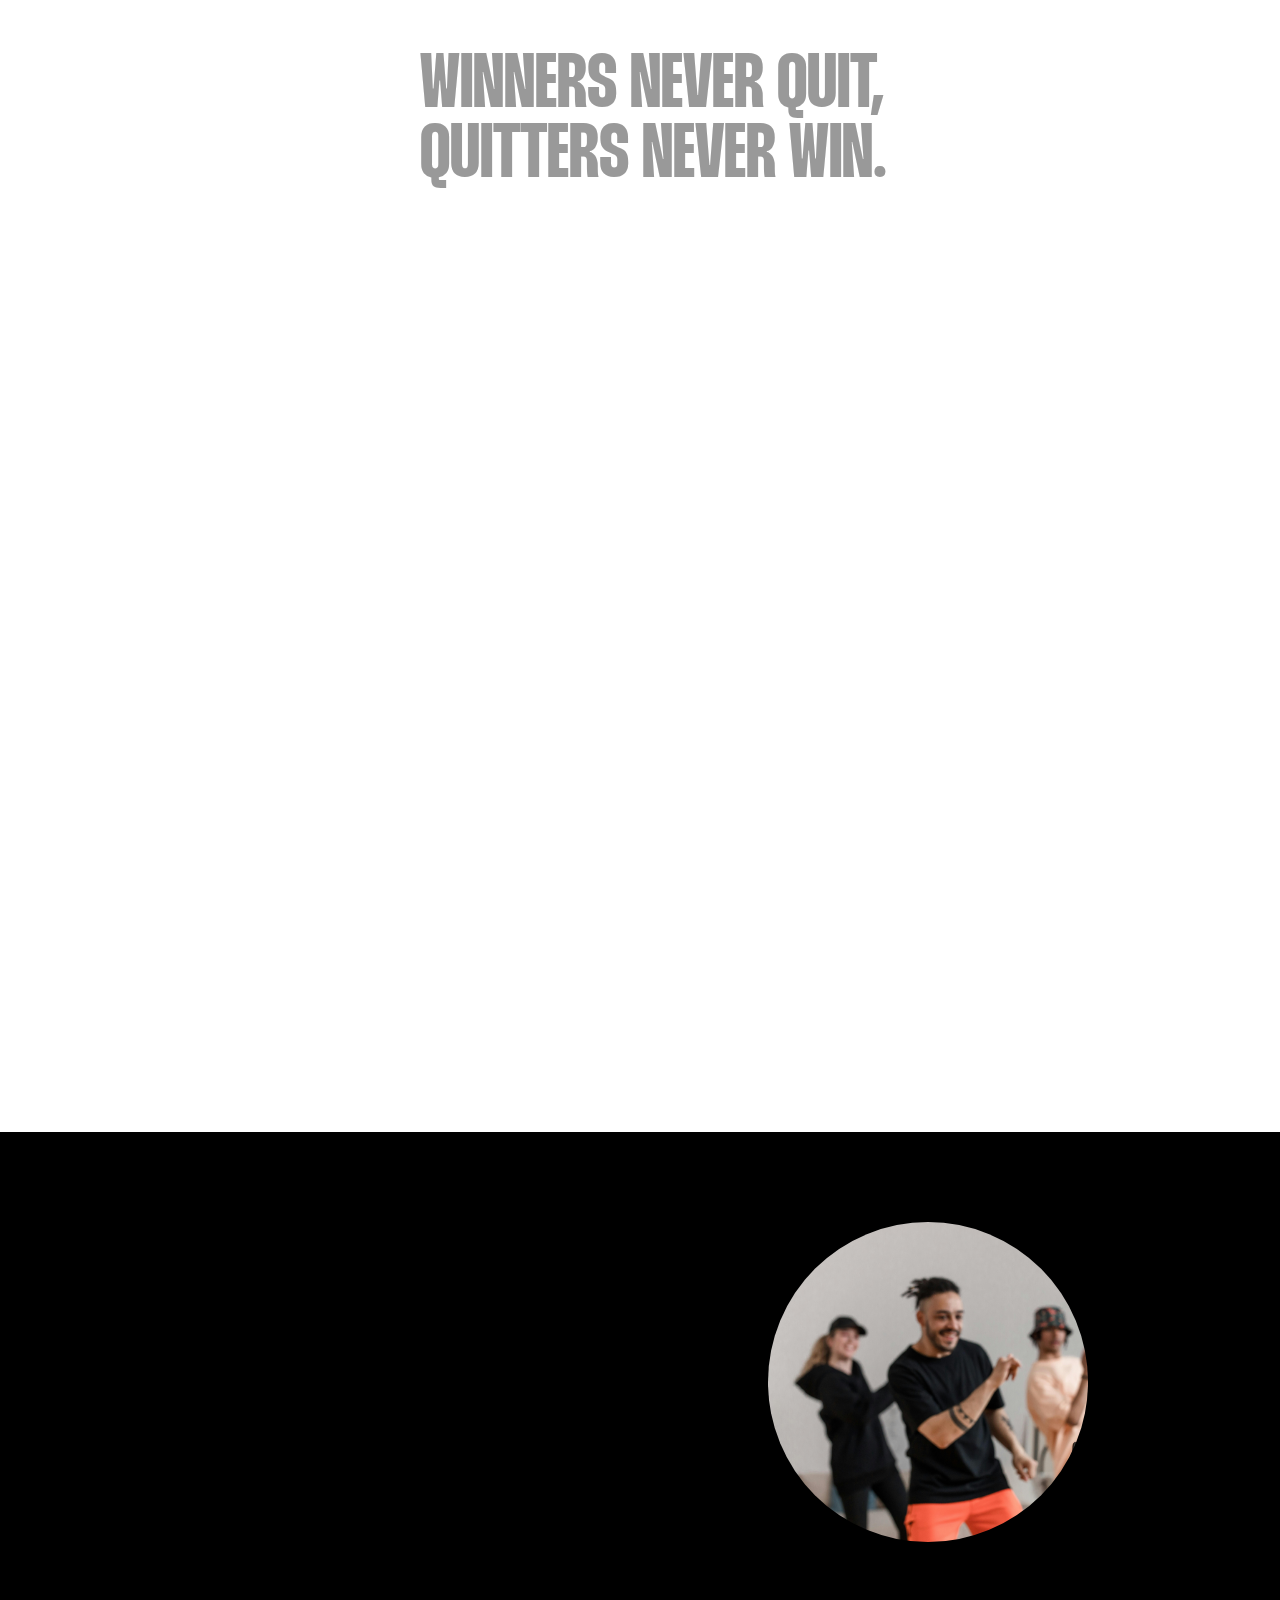
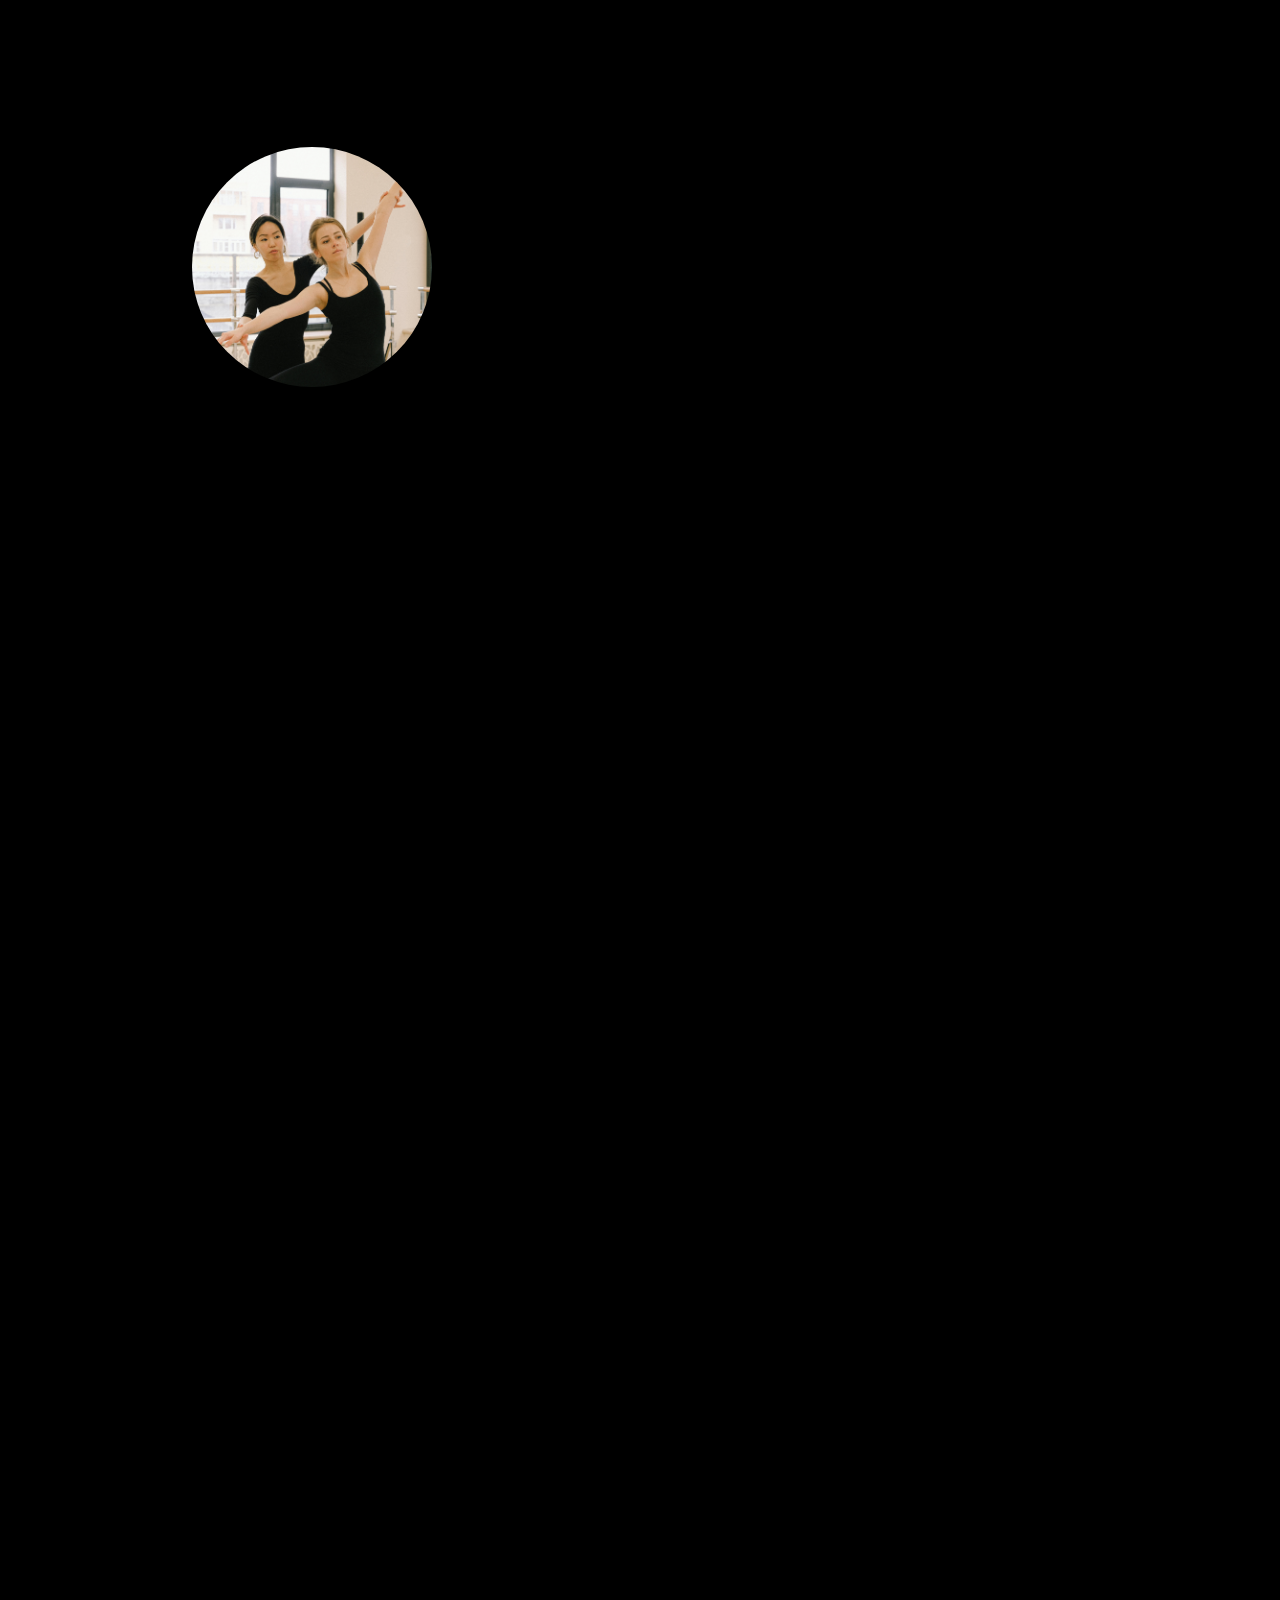
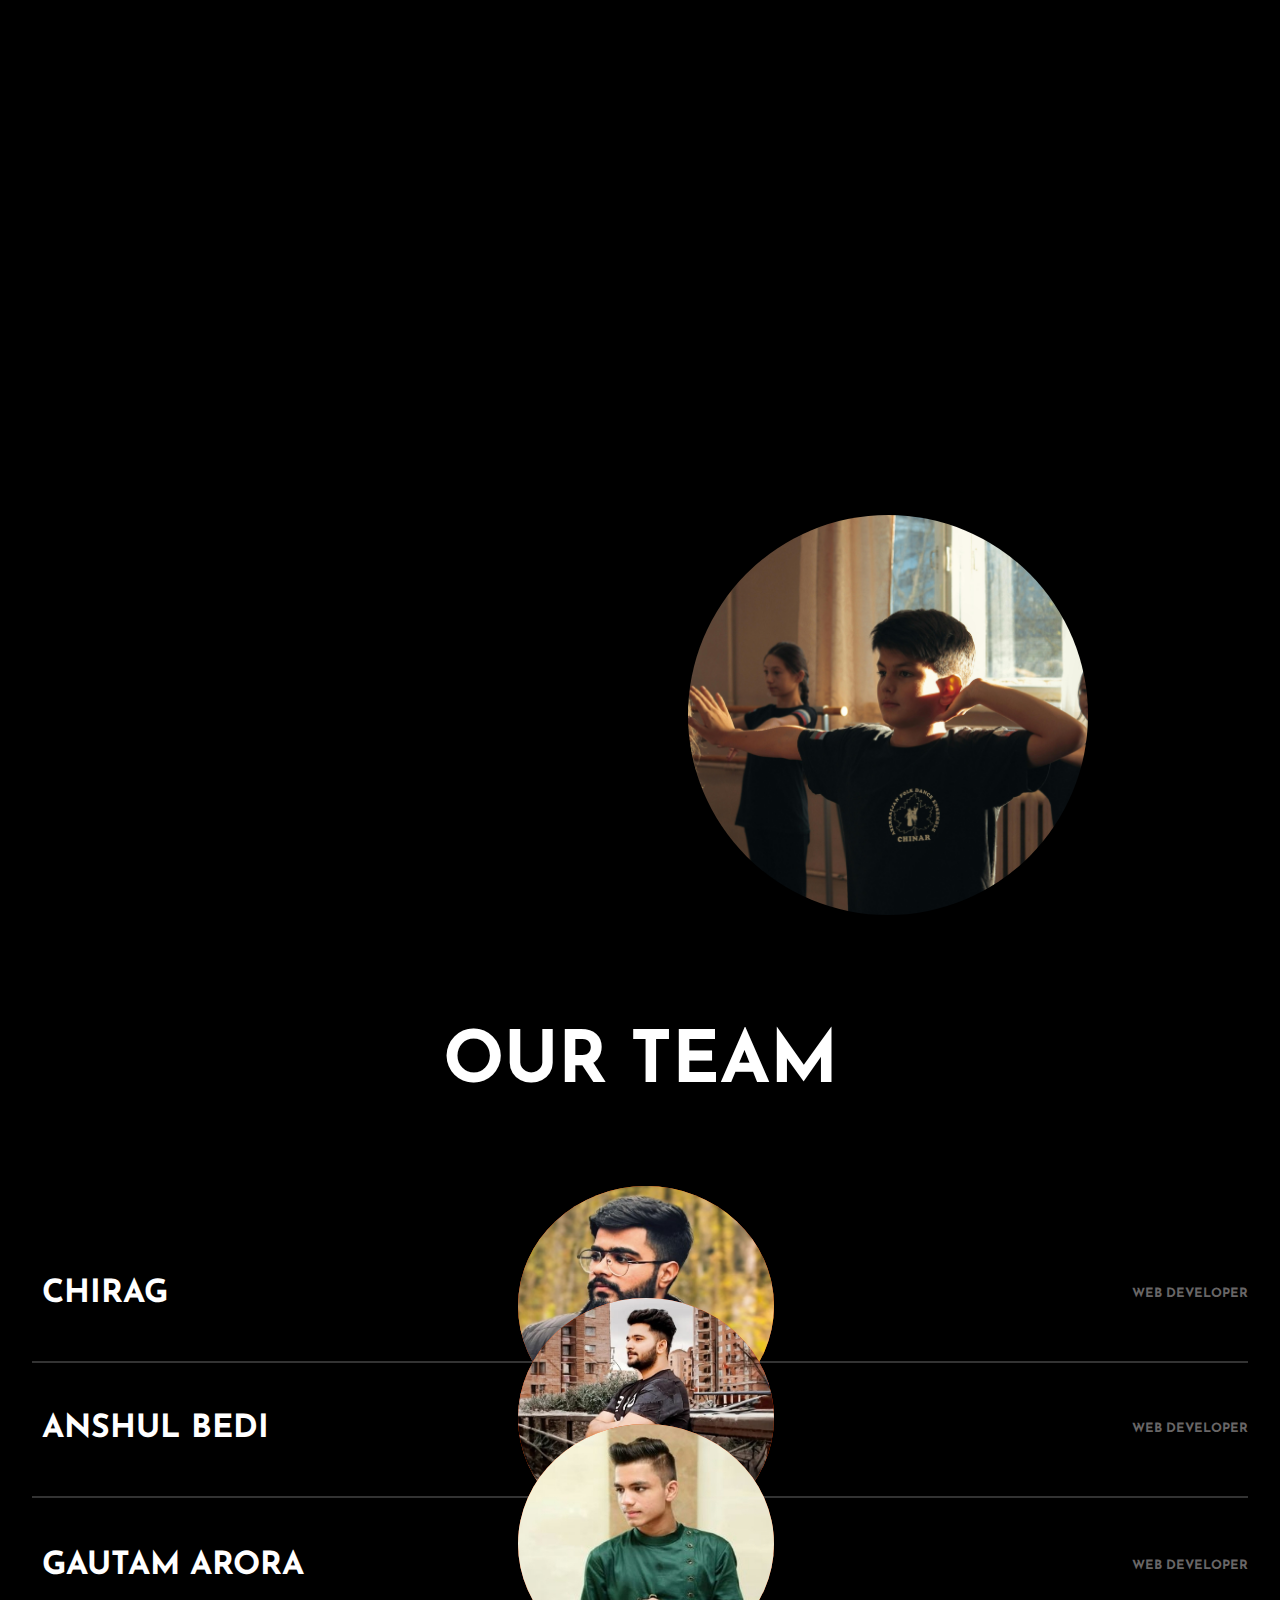
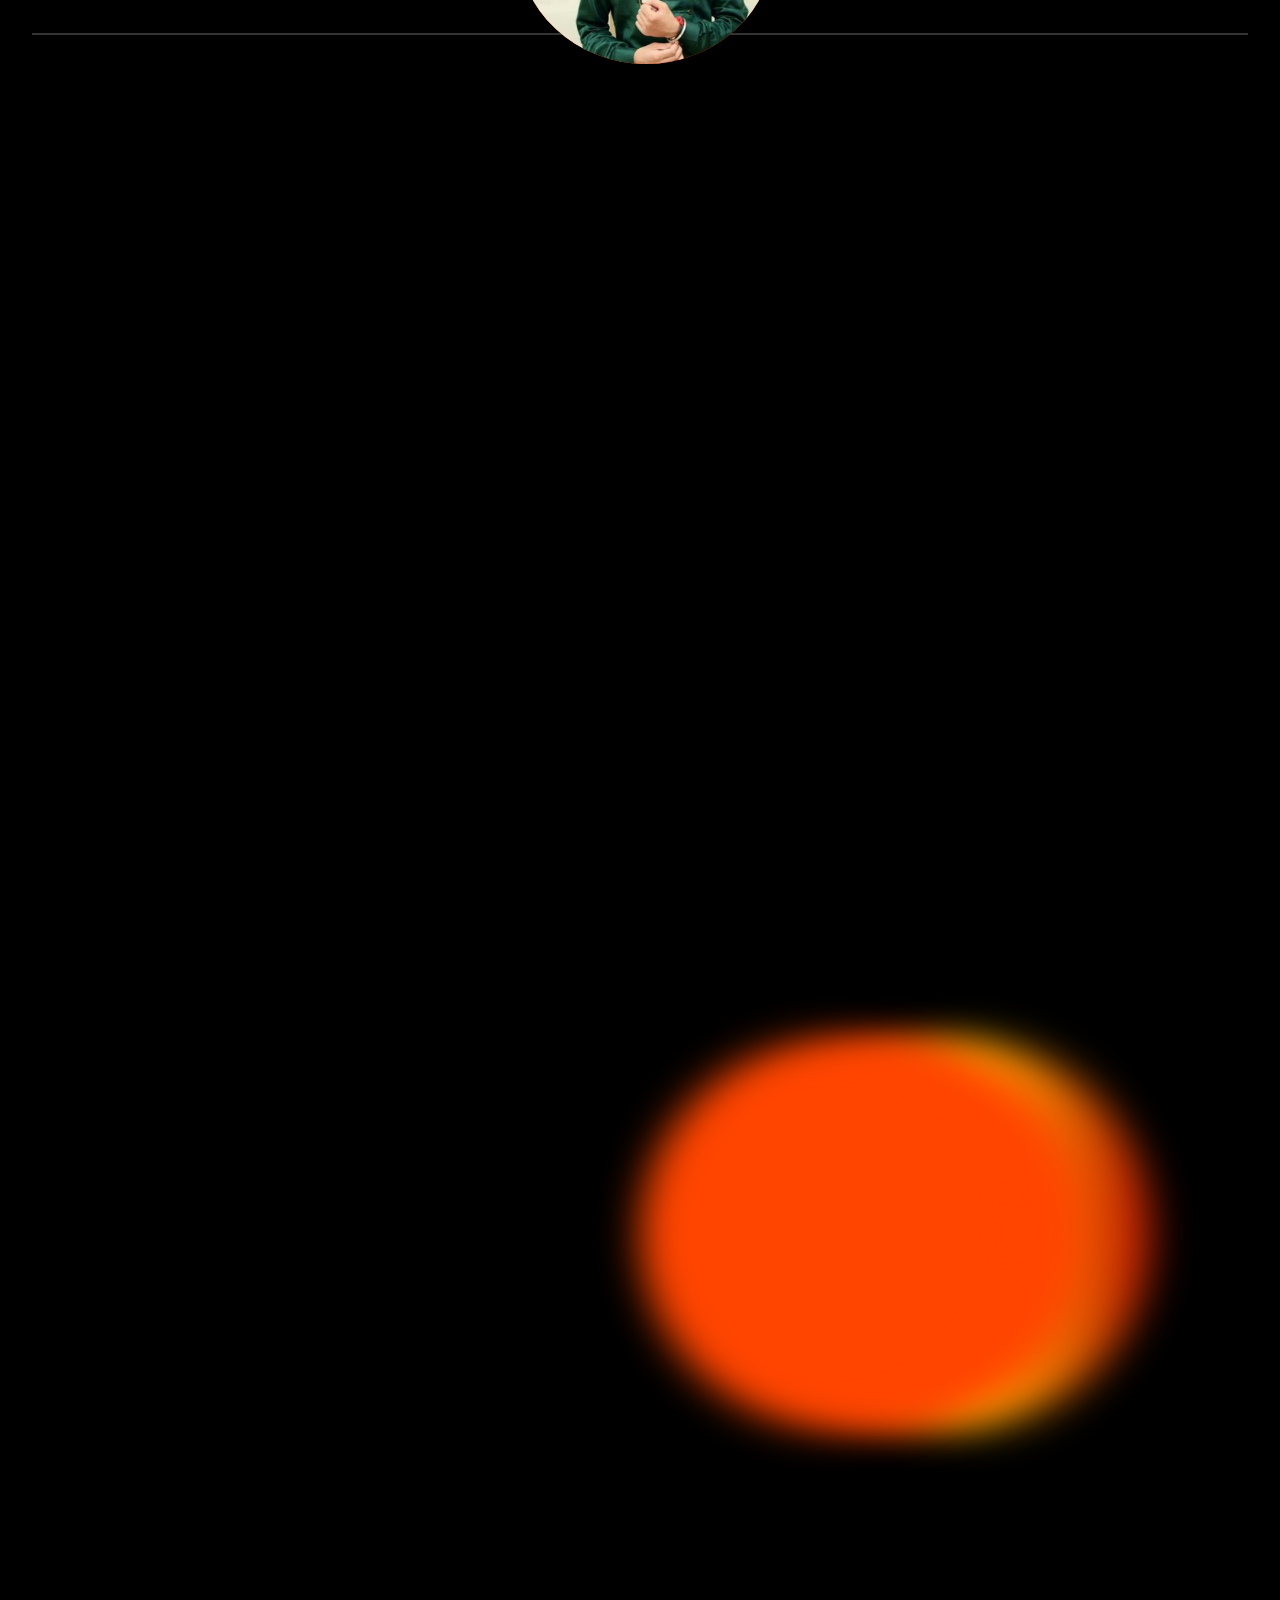
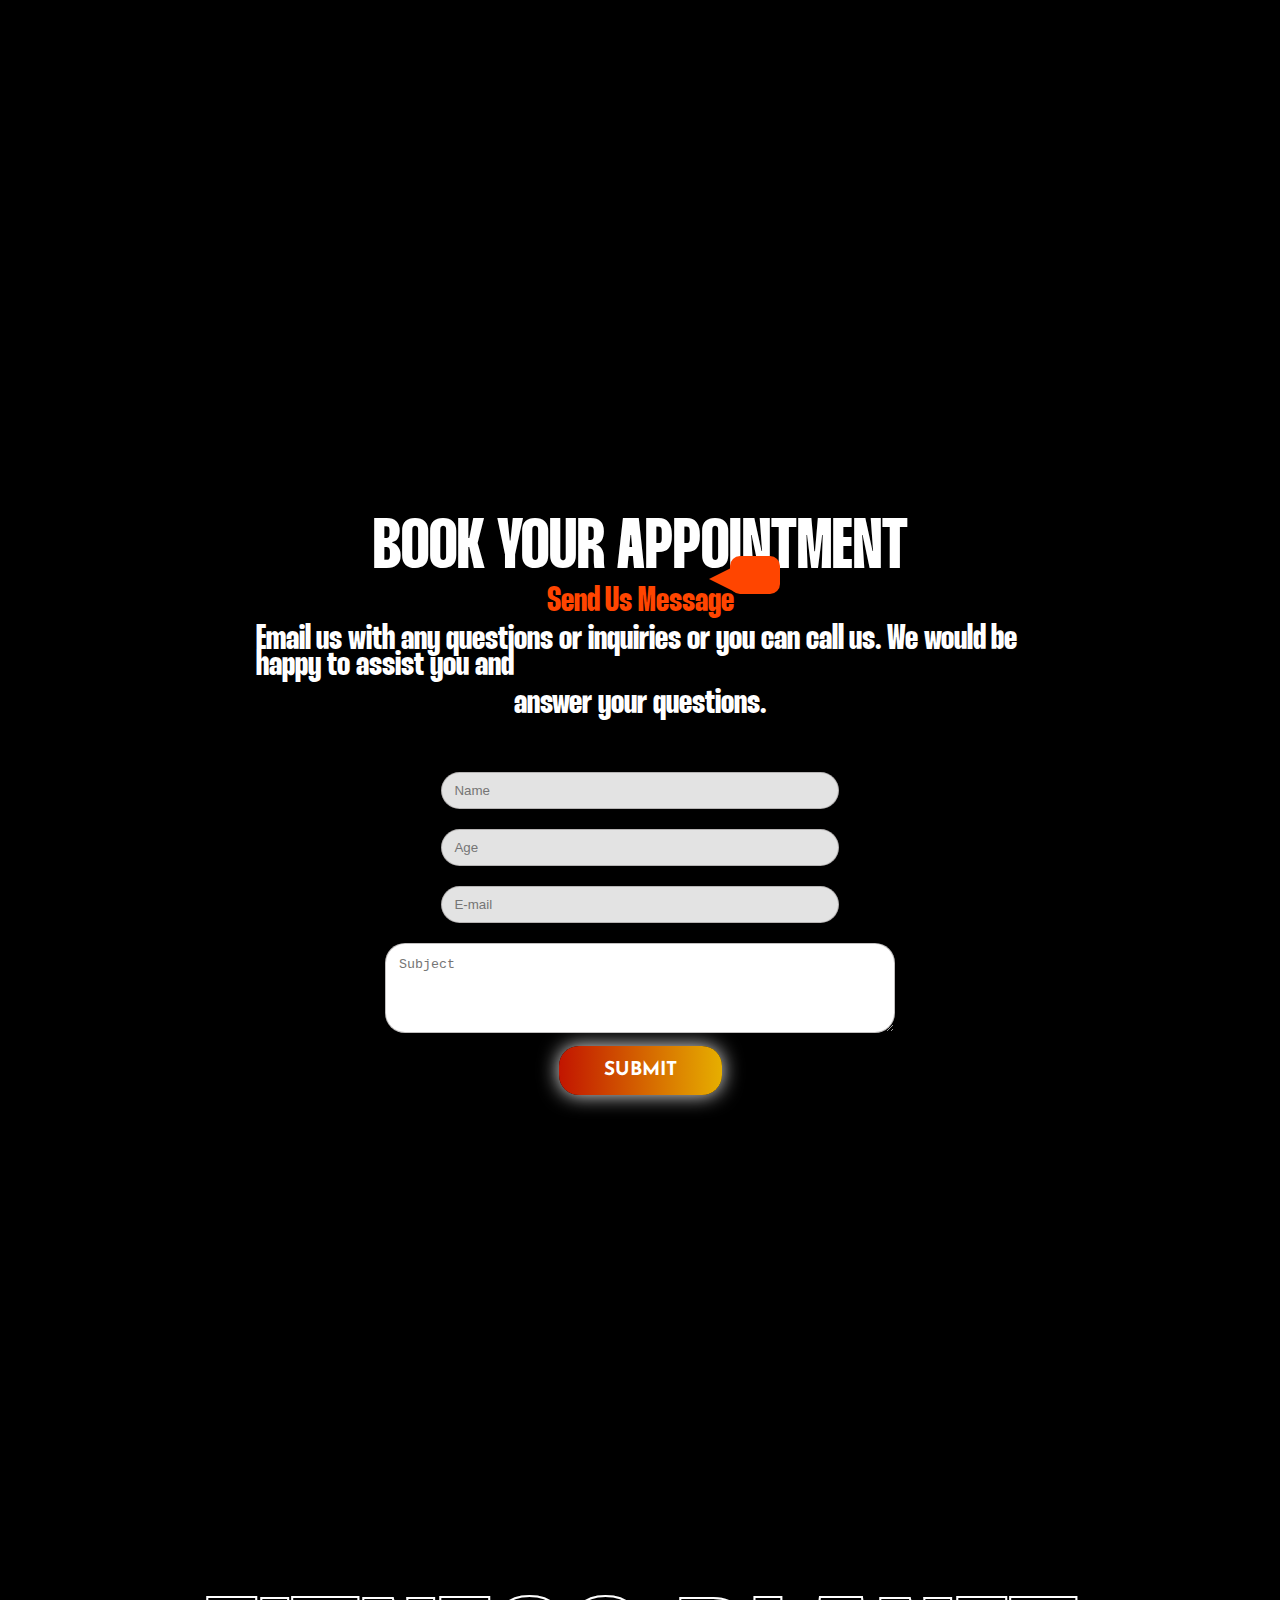
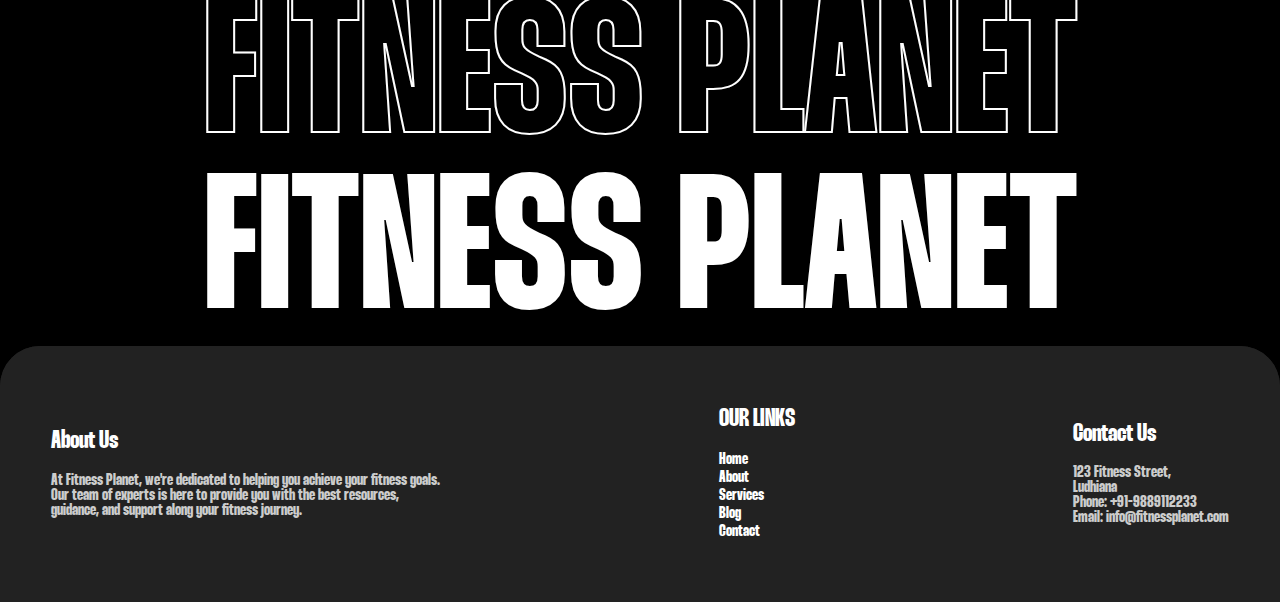
==== commit 178bf787: "Add files via upload" ====
--- a/index.html
+++ b/index.html
@@ -7,6 +7,16 @@
     <link rel="stylesheet" href="gym.css">
 </head>
 <body theme="black">
+    <div class="showmenu">
+        <a href="#"><h2>Home</h2></a>
+        <a href="#section-2"><h2>Workout</h2></a>
+        <a href="index2.html"><h2>Shop</h2></a>
+        <a href="#myfoot"><h2>Contact</h2></a>
+        <div class="closemenu">
+            <h1>CLOSE</h1>
+        </div>
+    </div>
+
     <div class="web">
         <div class="page1" id="section-2">
             <div style="--clip: 100%" class="zoom">
@@ -30,7 +40,12 @@
                         <a href="#"><h2>Home</h2></a>
                         <a href="#section-2"><h2>Workout</h2></a>
                         <a href="index2.html"><h2>Shop</h2></a>
-                        <a href=""><h2>Contact</h2></a>
+                        <a href="#myfoot"><h2>Contact</h2></a>
+                    </div>
+                    <div class="menu">
+                        <div class="menu-img">
+                            <img src="images/menu.png" alt="">
+                        </div>
                     </div>
                 </div>
     
@@ -42,7 +57,7 @@
                         <h1>GAIN</h1>
                     </div>
                     <div class="cont2">
-                        <h2><a href="">BOOK APPOINTMENT</a></h2>
+                        <h2><a href="#appointment-lala">BOOK APPOINTMENT</a></h2>
                     </div>
                 </div>
     
@@ -53,6 +68,37 @@
                     <a href="https://youtu.be/idx2PGdavjY?si=weSfnACNwejPuWHH"><img src="images/icons8-youtube-24.png" alt="youtube"></a>
                 </div>
             </div>
+    </div>
+
+    <div class="page1shop">
+        <div class="shopimg">
+            <img src="images/shopbg.jpg" alt="">
+        </div>
+        <div class="shophead">
+            <h1>VISIT OUR SHOP</h1>
+        </div>
+        <div class="shop-img-11">
+            <div class="shopinfo">
+                <h1>"Discover Your Perfect Purchase:<br>Explore Our Online Store Today!"</h1>
+            </div>
+            <div class="shopimg1">
+                <img id="imgzoom" src="images/yoga (2).jpg" alt="">
+            </div>
+            <div class="shopimg2">
+                <img id="imgzoom" src="images/yoga (3).jpg" alt="">
+            </div>
+            <div class="shopimg3">
+                <img id="imgzoom" src="images/dance (3).jpg" alt="">
+            </div>
+            <div class="shopimg4">
+                <img id="imgzoom" src="images/dance (2).jpg" alt="">
+            </div>
+        </div>
+        <div class="shopbtn">
+            <div class="shop-button">
+                <a href="index2.html"><h1>SHOP NOW</h1></a>
+            </div>
+        </div>
     </div>
 
     <!-- PAGE 2 -->
@@ -504,7 +550,7 @@
         </div>
 
         <div data-color="cream" class="page12" id="section-lala">
-            <div class="appointment">
+            <div class="appointment" id="appointment-lala">
                 <div class="apphead">
                     <h1>BOOK YOUR APPOINTMENT</h1>
                     <h2>Send <span>Us Message</span> <div id="talkbubble"></div></h2>
@@ -530,7 +576,7 @@
             <div class="footerhead2">
                 <h1>FITNESS PLANET</h1>
             </div>
-            <div class="footer">
+            <div class="footer" id="myfoot">
                 <div class="foott">
                 <div class="footer1">
                 <h3>About Us</h3>
--- a/gym.css
+++ b/gym.css
@@ -122,11 +122,15 @@
     transition: background-color ease-out .5s;
 }
 
+.menu{
+    display: none;
+}
+
 .web{
     height: 100%;
     width: 100%;
     position: relative;
-    z-index: 999999;
+    z-index: 9;
 }
 
 .footer12{
@@ -176,6 +180,10 @@
     -webkit-text-fill-color: transparent;
 }
 
+.showmenu{
+    display: none;
+}
+
 
 .afterzoom{
     height: 100vh;
@@ -221,8 +229,6 @@
     opacity: 1;
 }
 
-
-
 .nav{
     height: 10vh;
     width: 100%;
@@ -231,6 +237,7 @@
     position: absolute;
     justify-content: space-between;
     top: 0;
+    /* z-index: 1000; */
 }
 
 .logo{
@@ -388,13 +395,198 @@
 
 .cont2 h2:hover a{
     color: #fff;
+}
+
+.page1shop{
+    position: relative;
+    height: 100vh;
+    width: 100%;
+    background-color: #000;
+    display: flex;
+    flex-direction: column;
+}
+
+.shopimg{
+    position: absolute;
+    display: flex;
+    height: 100vh;
+    width: 100%;
+}
+
+.shopimg1{
+    position: relative;
+    display: flex;
+    height: 38vh;
+    width: 20vw;
+    left: 2vw;
+    top: 10vh;
+}
+
+.shopimg1 img{
+    position: absolute;
+    display: flex;
+    height: 100%;
+    width: 100%;
+    border-radius: 50%;
+    object-fit: cover;
+    border-radius: 50%;
+}
+
+.shopimg2{
+    position: relative;
+    display: flex;
+    height: 25rem;
+    width: 25rem;
+    left: 20vw;
+    top: 20vh;
+}
+
+.shopimg2 img{
+    position: absolute;
+    display: flex;
+    height: 100%;
+    width: 100%;
+    border-radius: 50%;
+    object-fit: cover;
+    border-radius: 50%;
+}
+
+.shopimg3{
+    position: absolute;
+    display: flex;
+    height: 16rem;
+    width: 16rem;
+    right: 5vw;
+    top: 36vh;
+}
+
+.shopimg3 img{
+    position: absolute;
+    display: flex;
+    height: 100%;
+    width: 100%;
+    border-radius: 50%;
+    object-fit: cover;
+    border-radius: 50%;
+}
+
+.shopimg4{
+    position: absolute;
+    display: flex;
+    height: 10rem;
+    width: 10rem;
+    left: 70vw;
+    top: -5vh;
+}
+
+.shopimg4 img{
+    position: absolute;
+    display: flex;
+    height: 100%;
+    width: 100%;
+    border-radius: 50%;
+    object-fit: cover;
+    border-radius: 50%;
+}
+
+.shopimg img{
+    position: absolute;
+    display: flex;
+    height: 100%;
+    width: 100%;
+    object-fit: cover;
+    filter: brightness(55%);
+}
+
+.shophead{
+    z-index: 9;
+    position: relative;
+    height: 10vh;
+    width: 100%;
+    display: flex;
+    justify-content: center;
+    align-items: center;
+    top: 10px;
+}
+
+.shophead h1{
+    font-size: 4vw;
+    font-family: milk;
+    color: orangered;
     
-
+}
+
+.shopinfo{
+    position: absolute;
+    top: 70%;
+    left: 30%;
+}
+
+.shopinfo h1{
+    font-family: google;
+    color: rgba(255, 255, 255, 0.856);
+    font-size: 2.6vw;
+}
+
+#imgzoom img{
+    cursor: pointer;
+    opacity: 0;
+}
+
+.shopbtn{
+    z-index: 9;
+    height: 15vh;
+    width: 100%;
+    /* border: 2px solid red; */
+    margin-top: 20vh;
+    display: flex;
+    justify-content: center;
+    align-items: center;
+}
+
+.shop-button{
+    border: 2px solid orangered;
+    height: 8vh;
+    width: 15vw;
+    display: flex;
+    justify-content: center;
+    align-items: center;
+    background-color: orangered;
+    border-radius: 30px;
+    padding: 0 15px;
+    cursor: pointer;
+    transition: ease-in-out 0.3s;
+}
+
+.shop-button a{
+    color: black;
+    text-decoration: none;
+    
+}
+
+.shop-button:hover{
+    background-color: black;
+    color: orangered;
+}
+
+.shop-button:hover a{
+    color: orangered;
+}
+
+.shop-button h1{
+    font-size: 2vw;
+    font-family: milk;
+}
+
+.shop-img-11{
+    position: relative;
+    height: 40vh;
+    width: 100%;
+    /* border: 2px solid red; */
 }
 
 .page2{
     position: relative;
-    /* top: -10px; */
     min-height: 100vh;
     width: 100%;
     background-color: #161616;
@@ -2052,8 +2244,9 @@
 
 .page10{
     position: relative;
-    /* display: flex; */
-    height: 100vh;
+    display: flex;
+    flex-direction: column;
+    min-height: 100vh;
     width: 100%;
     justify-content: center;
     align-items: center;
@@ -2594,7 +2787,7 @@
 @media (max-width: 600px) {
 
     .page1{
-        /* overflow: hidden; */
+        overflow: hidden;
         height: calc(100vh - 200px);
         /* border: 3px solid orange; */
     }
@@ -2615,6 +2808,38 @@
         overflow: visible;
     }
 
+    .page6{
+        overflow: hidden;
+        display: none;
+    }
+
+    .page7{
+        overflow: hidden;
+    }
+
+    .page8{
+        overflow: hidden;
+    }
+
+    .page9{
+        overflow: hidden;
+    }
+
+    .page10{
+        overflow: hidden;
+    }
+
+    .page11{
+        overflow: hidden;
+    }
+
+    .page12{
+        overflow: hidden;
+    }
+
+    .page6{
+        overflow: hidden;
+    }
     
     .cursor-page1{
         display: none;
@@ -3375,4 +3600,432 @@
     padding-left: 25%;
 }
 
+.vdo1 h1{
+    font-size: 10vw;
+    transform: translateX(15%);
+}
+
+.vdo2 h1{
+    font-size: 12vw;
+    transform: translateX(20%);
+}
+
+.ele1{
+    position: relative;
+    width: 100%;
+    height: 100vh;
+    /* background-color: var(--salmon); */
+    color: var(--dsalmon);
+    flex-shrink: 0;
+    display: flex;
+    justify-content: center;
+    align-items:center ;
+}
+
+.ele1 .pro1{
+    display: block;
+    justify-content: center;
+    align-items:center ;
+}
+
+.ele1 .pro1 h1{
+    font-size: 8vw;
+    font-family: google;
+}
+
+.pro2{
+    bottom: 3vw;
+    left: 2vw;
+    position: absolute;
+    justify-content: center;
+    align-items: center;
+}
+
+.ele1 .pro2 h1{
+    font-size: 1.3vw;
+    font-family: google;
+    border: 2px solid black;
+    border-radius: 30px;
+    padding: 8px 14px;
+    background-color: #f5f19c;
+}
+
+.pro3{
+    position: absolute;
+    top: 58%;
+    left: 45%;
+    cursor: pointer;
+}
+
+.pro3 h1{
+    font-size: 4vw;
+    font-family: lala;
+    display: flex;
+    position: absolute;
+    /* padding-top: 10vw; */
+    /* color: #000000b2; */
+
+}
+
+.pro3 img{
+    position: absolute;
+    padding-left: 105px;
+    height: 50px;
+    width: 50px;
+    top: -10px;
+}
+
+.pro4{
+    position: relative;
+    top: -10%;
+    /* left: 105%; */
+    cursor: pointer;
+    height: 100px;
+    width: 100px;
+    left: 21%;
+}
+
+.pro4 img{
+    position: absolute;
+    height: 20rem;
+    width: 20rem;
+    object-fit: cover;
+    border-radius: 50%;
+}
+
+.page1shop{
+    overflow: hidden;
+}
+
+.shopimg1{
+    display: none;
+}
+
+.shopimg2{
+    display: none;
+}
+
+.shopimg3{
+    display: none;
+}
+.shopimg4{
+    display: none;
+}
+
+.shopimg{
+    object-fit: cover;
+}
+
+.shophead h1{
+    font-size: 7vw;
+}
+
+.shopinfo{
+    /* border: 2px solid red; */
+    left: 2vw;
+}
+
+.shopinfo h1{
+    font-size: 6vw;
+}
+
+.shop-button{
+    height: 6=5rem;
+    width: 15rem;
+}
+
+.shop-button h1{
+    font-size: 7vw;
+}
+
+.page8{
+    display: none;
+}
+
+.page9 .dance7{
+    display: none;
+}
+
+.page9{
+    /* border: 2px solid red; */
+    height: 90vh;
+    overflow: hidden;
+    /* background-color: #fff; */
+}
+
+.page9 .team{
+    /* border: 2px solid red; */
+    padding-top: 10px;
+}
+
+.page9 .team h1{
+    font-size: 10vw;
+}
+
+.team-cont{
+    /* border: 2px solid red; */
+    margin-top: 25vw;
+}
+
+.mems{
+    height: 12vh;
+}
+
+.mems h1{
+    font-size: 5vw;
+}
+
+.mems h2{
+    font-size: 2.4vw;
+}
+
+.purchase{
+    width: 100%;
+    /* border: 2px solid red; */
+}
+
+.purchase h1{
+    font-size: 5vw;
+}
+
+.card-cont{
+    margin-left: 0;
+    margin-top: 10px;
+    display: flex;
+    flex-direction: column;
+    justify-content: start;
+    gap: 30px;
+    height: 135vh;
+}
+
+.card-cont1{
+    margin-top: 5vw;
+}
+
+.card-cont1, .card-cont2{
+    display: flex;
+    flex-direction: column;
+    width: 80%;
+    height: 60vh;
+}
+
+.card-cont2{
+    height: 65vh;
+}
+
+.line11{
+    font-size: 2vh;
+    font-weight: 500;
+}
+
+.line12{
+    font-size: 4vh;
+    align-items: center;
+}
+
+.line13{
+    font-size: 1.5vh;
+    align-items: center;
+}
+
+.line14{
+    font-size: 3vh;
+    align-items: center;
+}
+
+.line2{
+    font-size: 2vh;
+    align-items: center;
+    line-height: 7vw;
+}
+
+.line3{
+    height: 15vw;
+    font-size: 1.4vh;
+}
+
+.line4{
+    height: 15vw;
+    font-size: 1.4vh;
+}
+
+.appointment{
+    width: 90%;
+}
+
+.apphead{
+    width: 100%;
+    line-height: 10vw;
+}
+
+.apphead h1{
+    font-size: 7vw;
+}
+
+#talkbubble{
+    display: none;
+}
+
+.apphead h3{
+    font-size: 6vw;
+}
+
+.appbody{
+    padding-top: 10vw;
+}
+
+.appbody input{
+    width: 90%;
+}
+
+.appbody textarea{
+    width: 90%;
+}
+
+.submail{
+    height: 10vh;
+    padding-top: 7vh;
+}
+
+.submail a{
+    height: 3rem;
+    width: 7rem;
+    display: flex;
+    justify-content: center;
+    align-items: center;
+
+}
+
+.submail a h1{
+    font-size: 8vw;
+}
+
+
+.footerhead h1{
+    padding-bottom: 2vh;
+    font-size: 10vh;
+}
+
+.footerhead2 h1{
+    font-size: 10vh;
+}
+
+.footer{
+    height: 70vh;
+}
+
+.foott{
+    display: flex;
+    flex-direction: column;
+    padding: 10px 10px;
+    /* border: 2px solid red; */
+    padding: 0px 10vw;
+    height: 60vh;
+    align-items: start;
+}
+
+.footer h3 {
+    color: #fff;
+    font-family: thunder;
+    font-size: 10vw;
+    padding-bottom: 1.5vw;
+}
+
+.footer p {
+    color: #ccc;
+    font-family: thunder;
+    font-size: 4vw;
+    font-weight: 100;
+}
+
+.footer2 ul li{
+    list-style: none;
+}
+
+.footer a {
+    color: #fff;
+    text-decoration: none;
+    list-style: none;
+    font-family: thunder;
+    font-size: 4vw;
+    /* margin-top: 6vw; */
+    /* border: 1px solid red; */
+}
+
+.zoom{
+    display: none;
+}
+
+.mems-cont img{
+    display: none;
+}
+
+.mems-cont1 img{
+    display: none;
+}
+
+.mems-cont2 img{
+    display: none;
+}
+
+.menu{
+    display: flex;
+}
+
+.menu-img{
+    height: 4vh;
+    width: 2rem;
+    position: relative;
+    margin-right: 7vw;
+    margin-top: 2.5vh;
+    /* border: 2px solid red; */
+}
+
+.menu-img img{
+    height: 100%;
+    width: 100%;
+    filter: invert(100%);
+    
+}
+.showmenu{
+    position: fixed;
+    display: flex;
+    flex-direction: column;
+    height: 100vh;
+    width: 100%;
+    background-color: orangered;
+    z-index: 10;
+    justify-content: center;
+    align-items: center;
+    top: -110%;
+    transition: all ease-in-out 0.4s;
+    line-height: 15vh;
+}
+
+.closemenu{
+    margin-top: 10vh;
+    /* border: 2px solid blue; */
+    padding: 0 60px;
+    border-radius: 30px;
+    background-color: #000;
+    display: flex;
+    justify-content: center;
+    align-items: center;
+}
+
+.closemenu h1{
+    color: orangered;
+    font-size: 12vw;
+    font-family: thunder;
+}
+.showmenu a{
+    text-decoration: none;
+    color: #fff;
+}
+
+.showmenu a h2{
+    font-size: 20vw;
+    font-family: thunder;
+}
+
 }